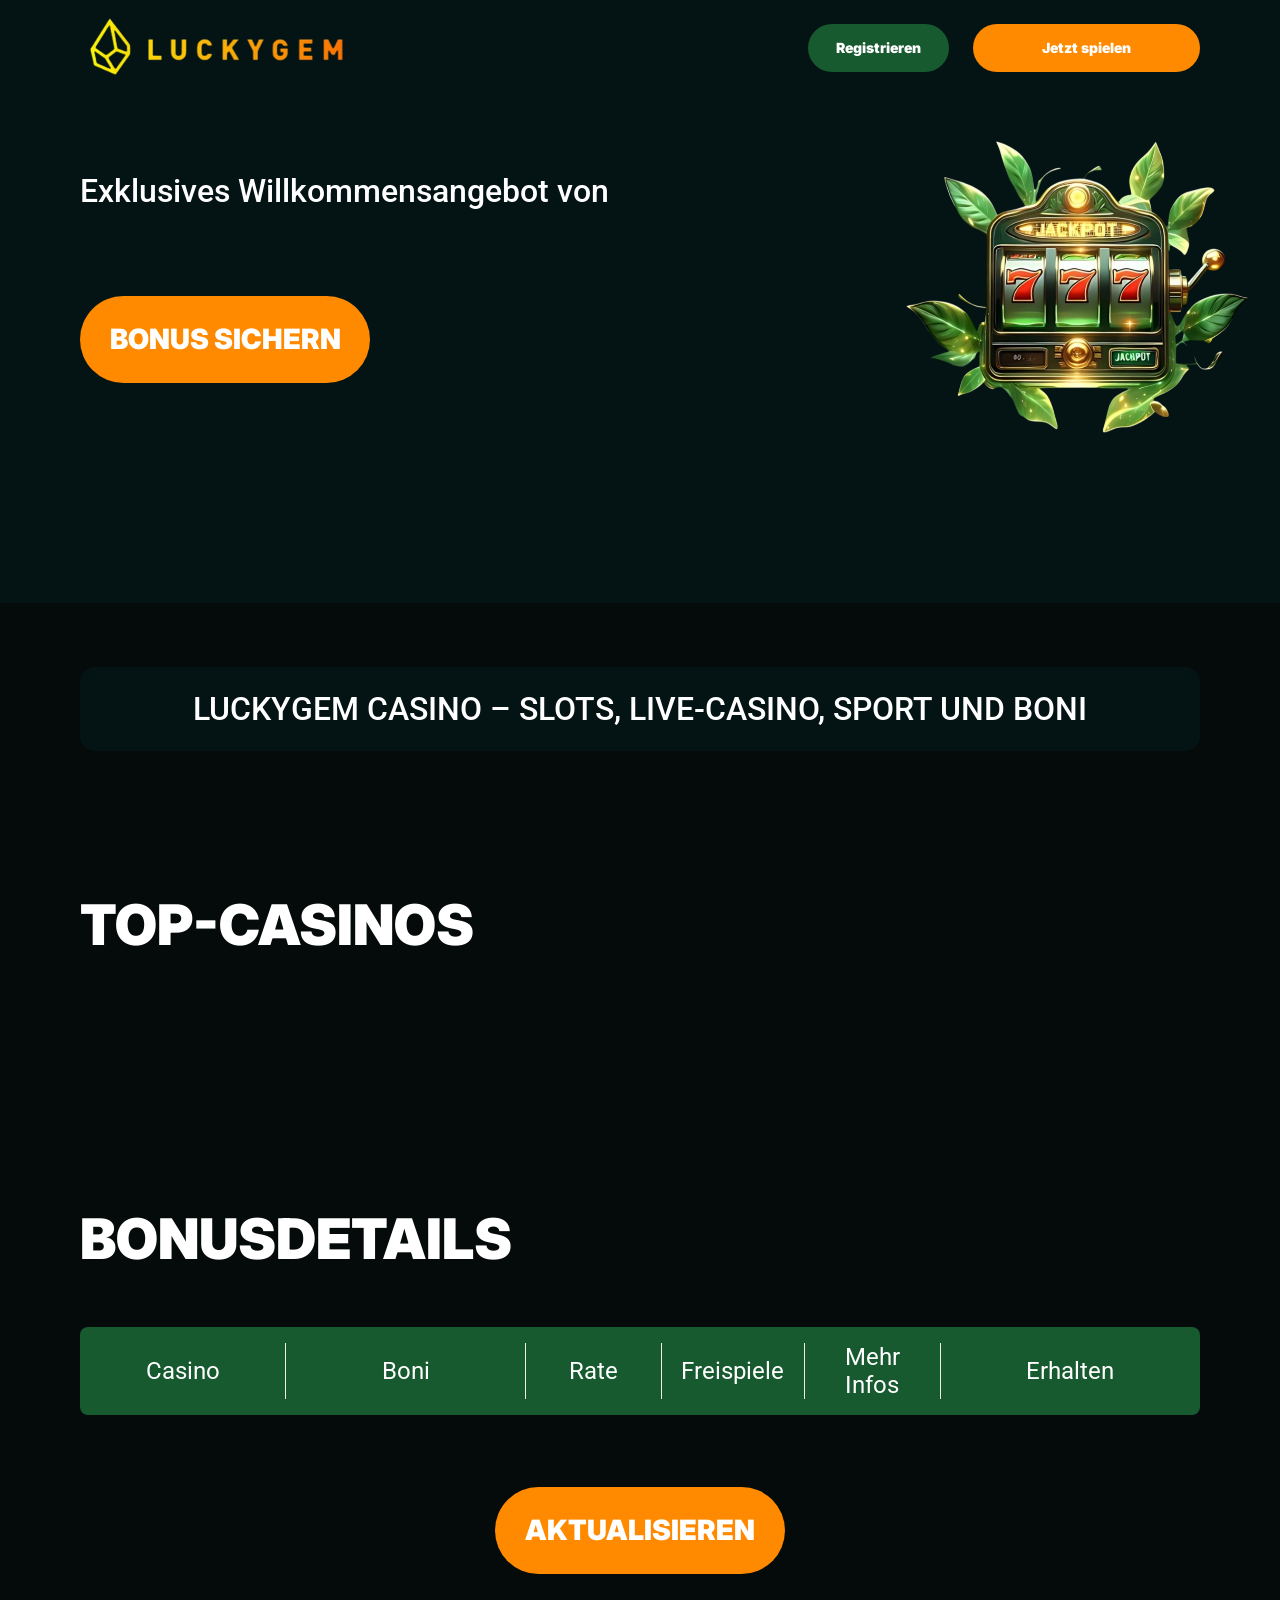
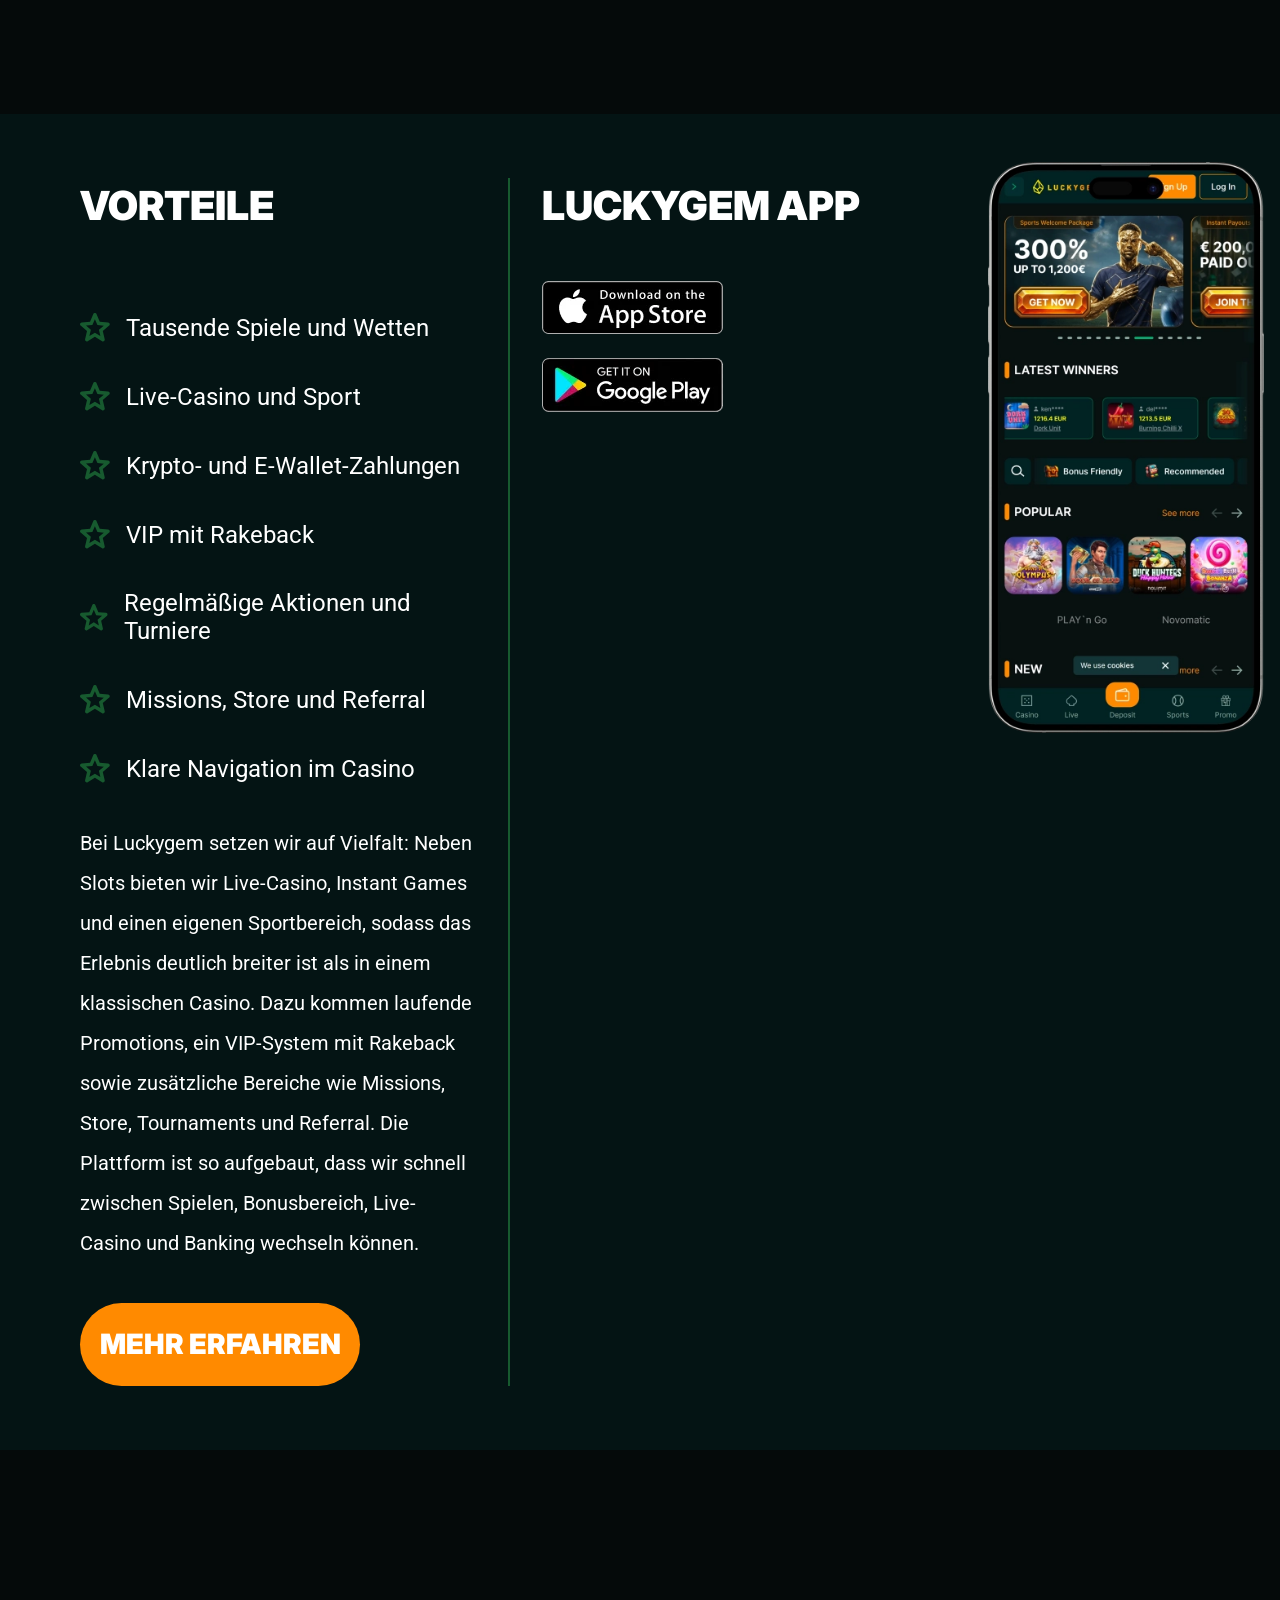
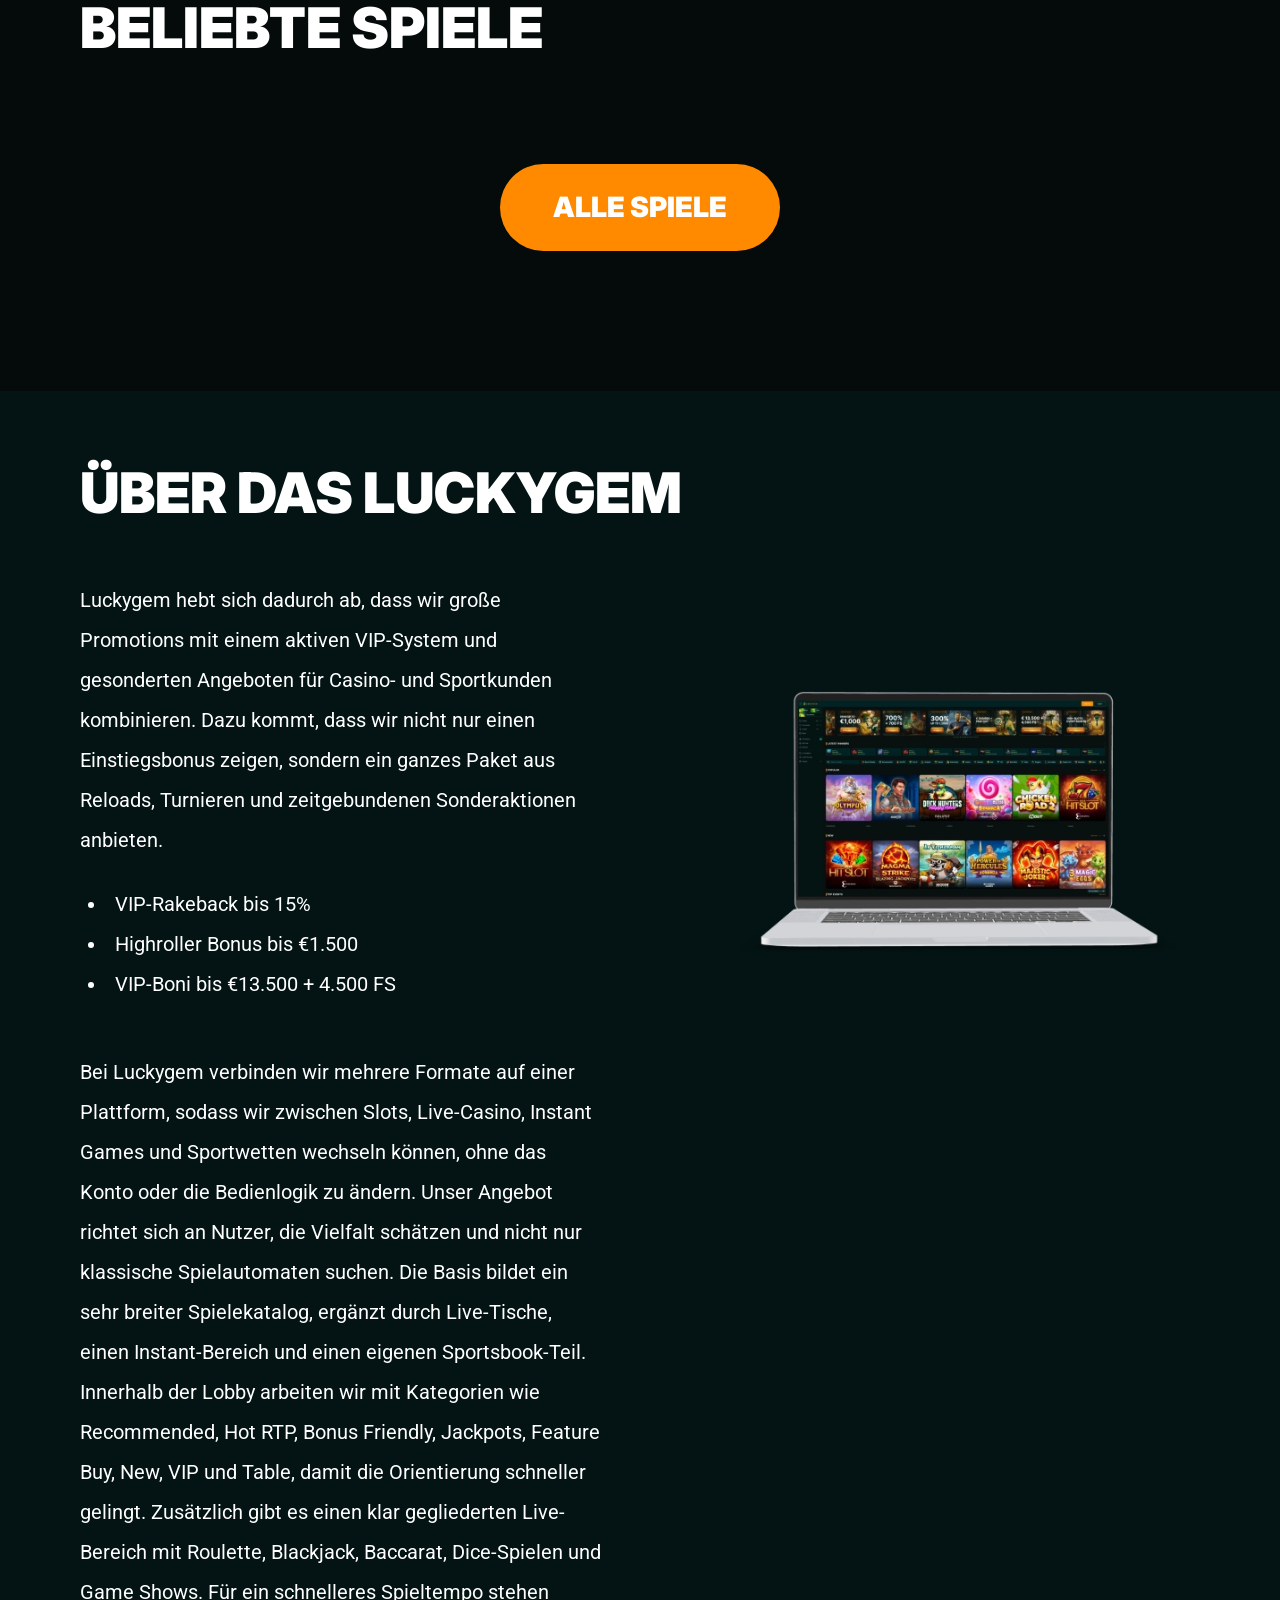
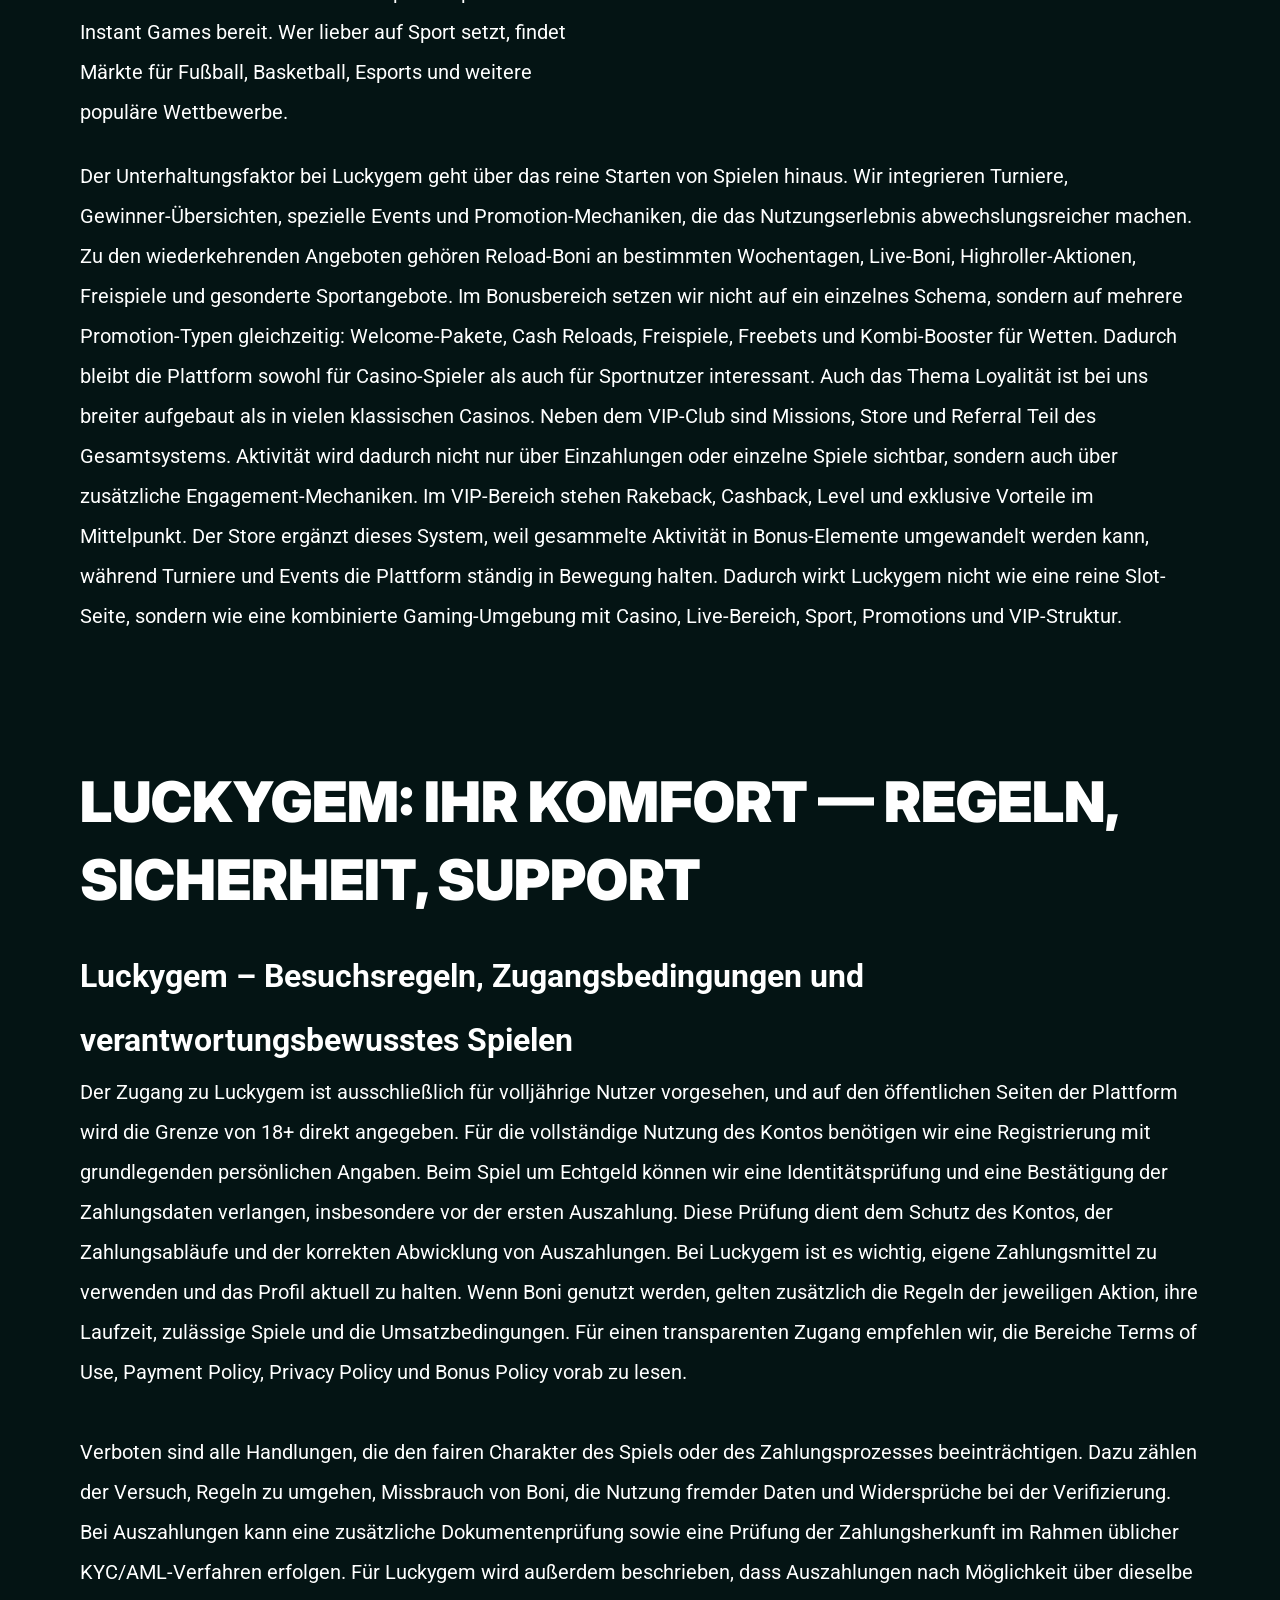
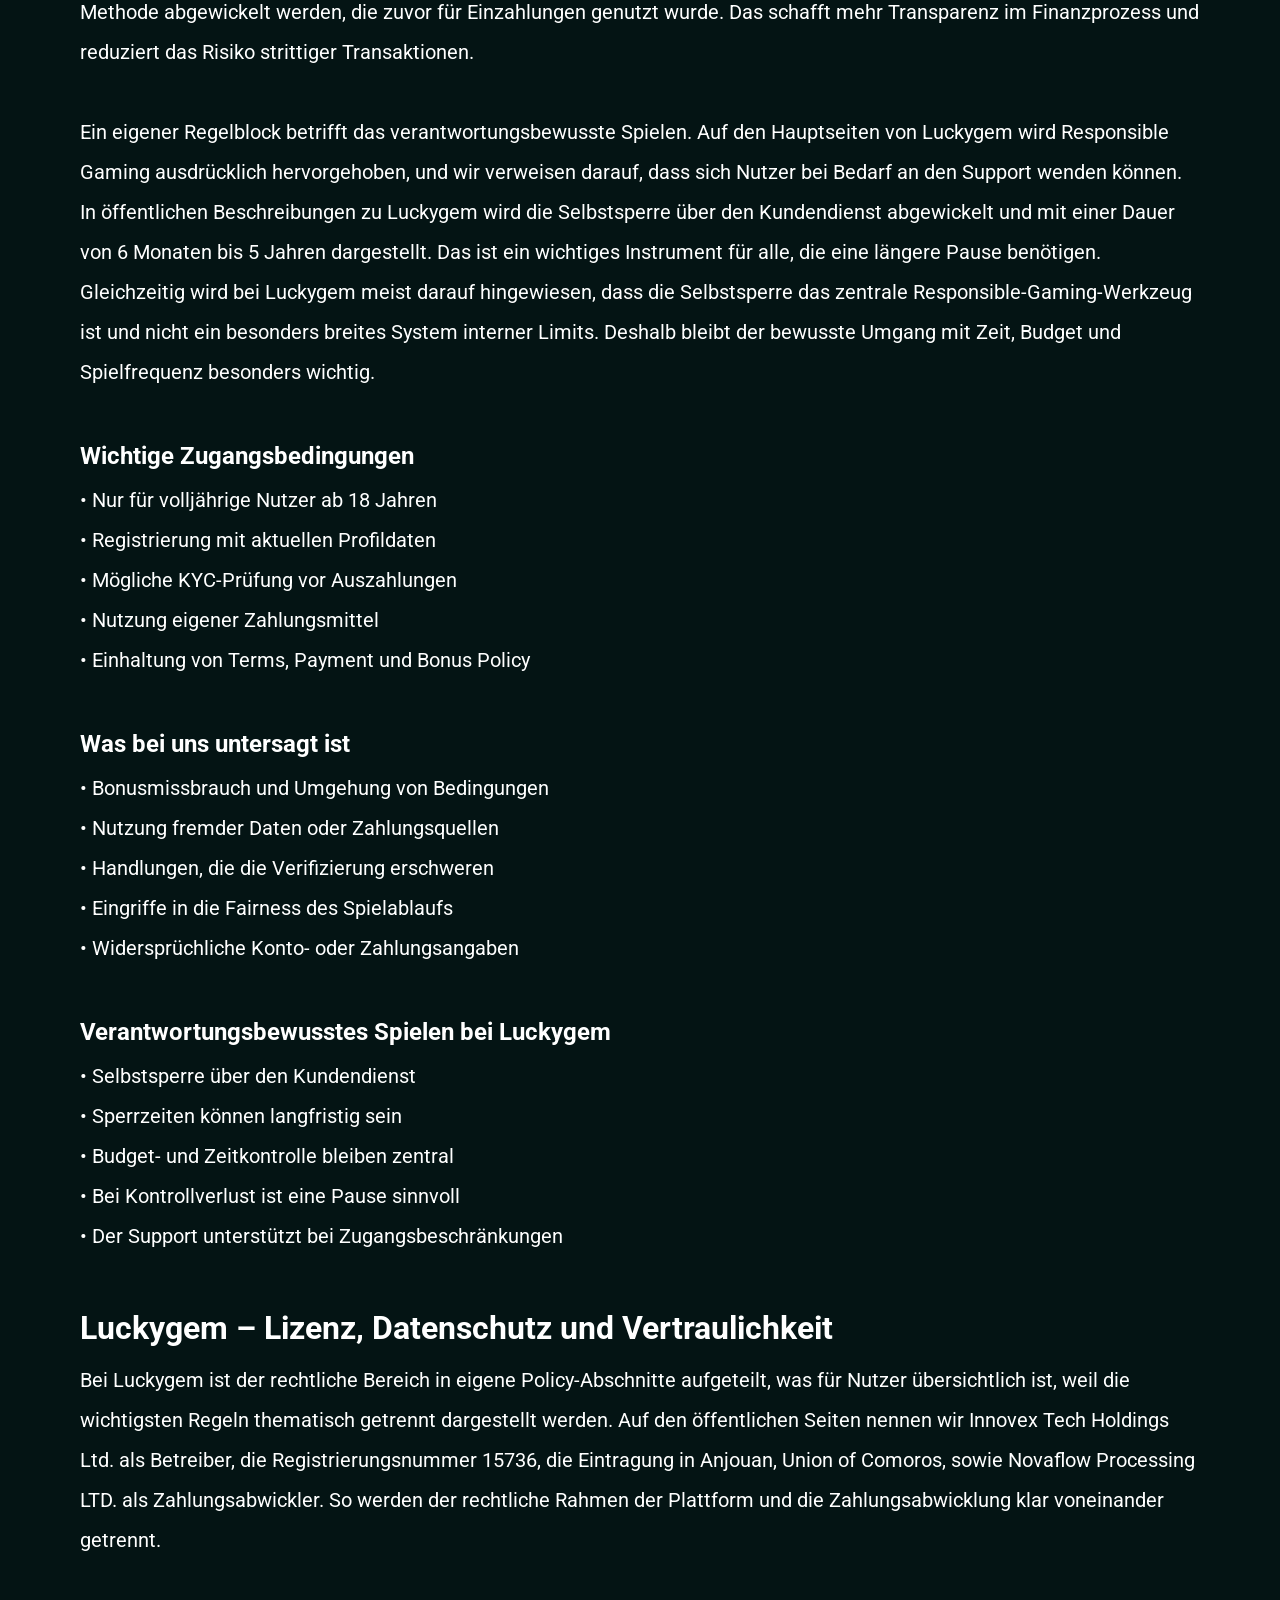
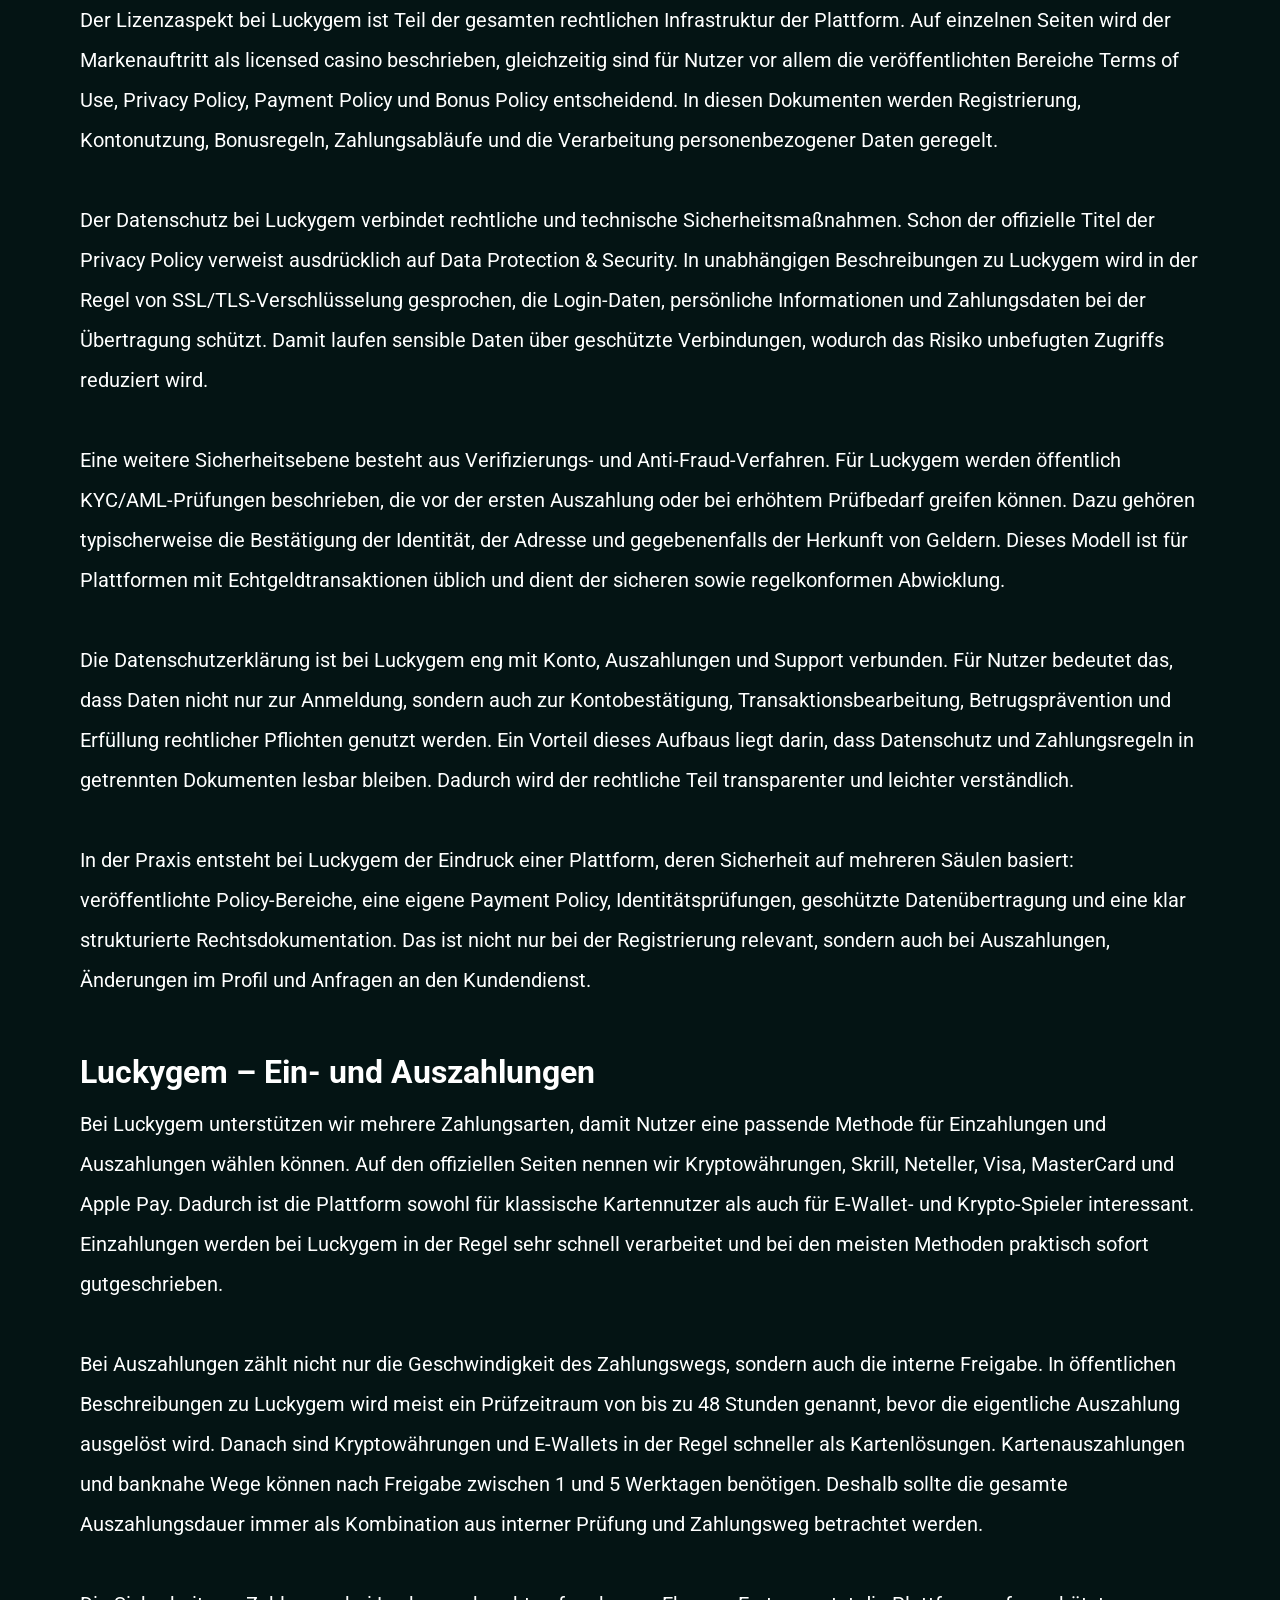
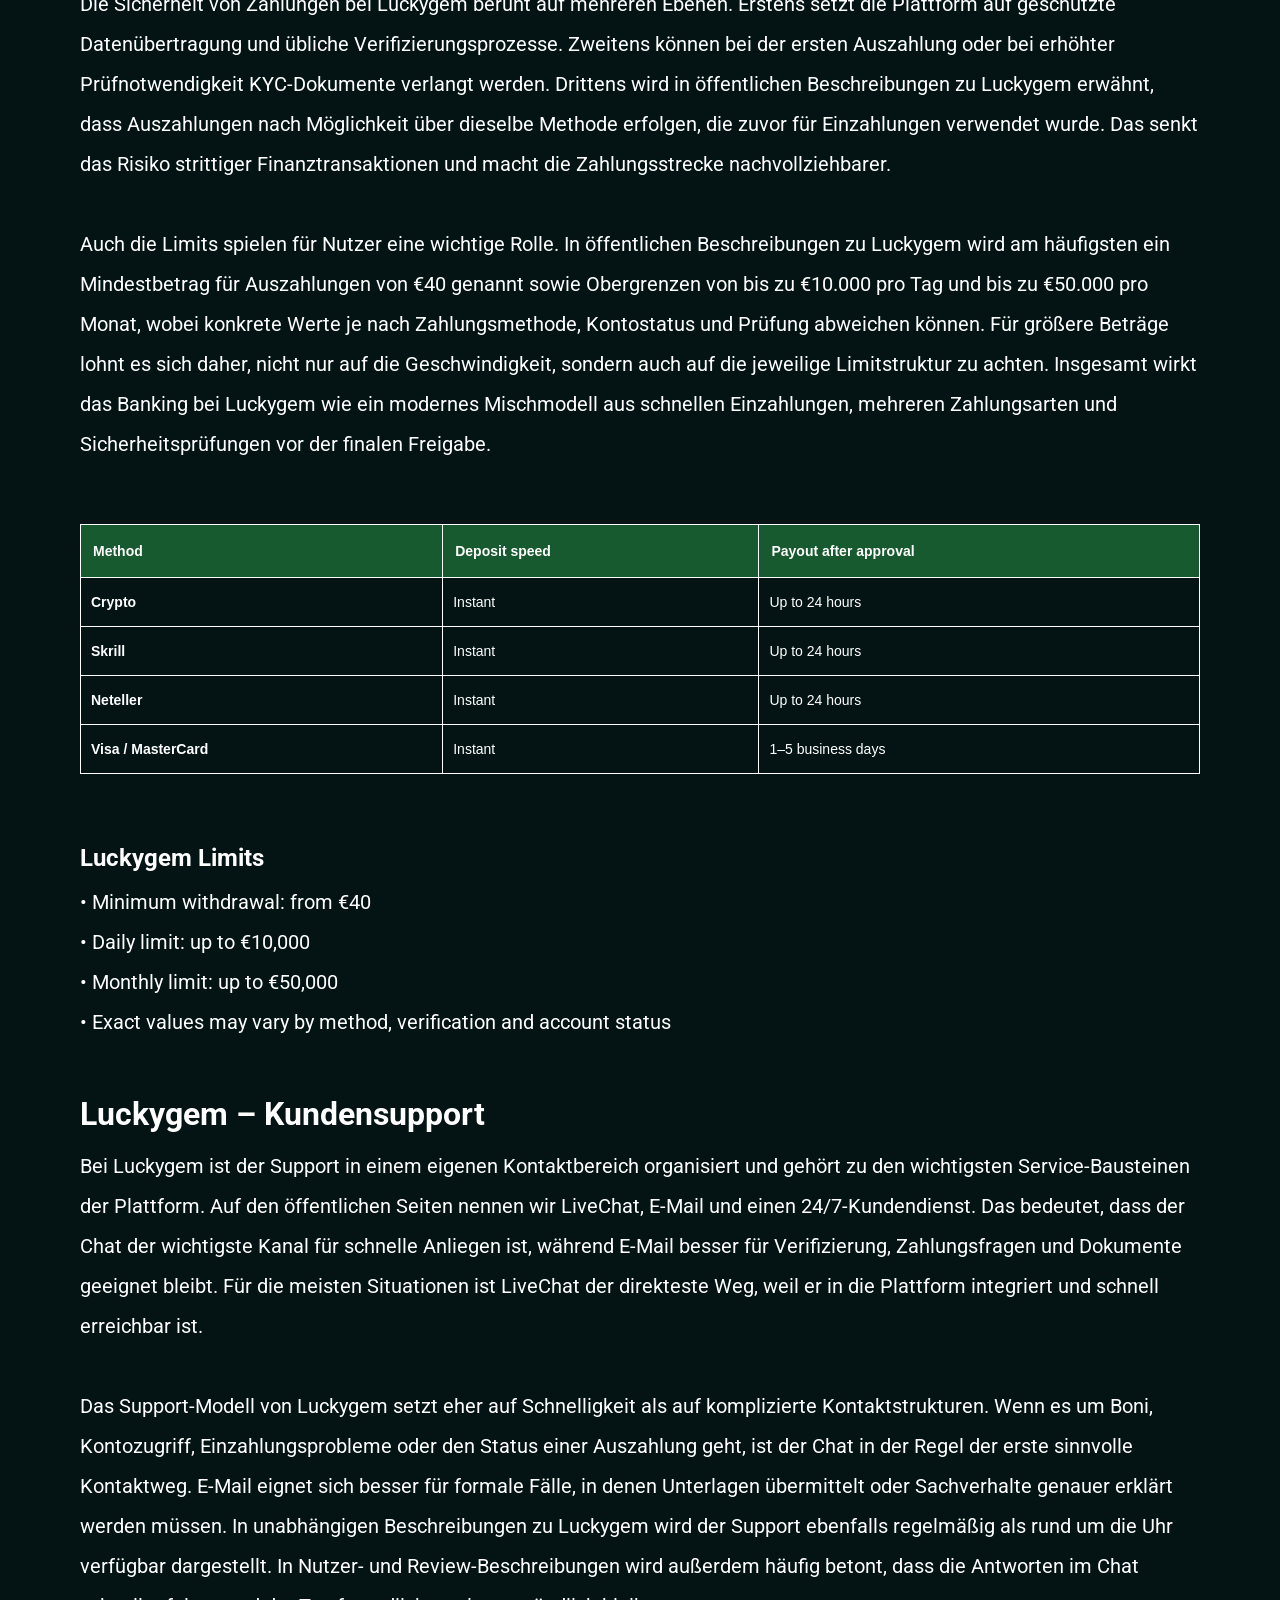
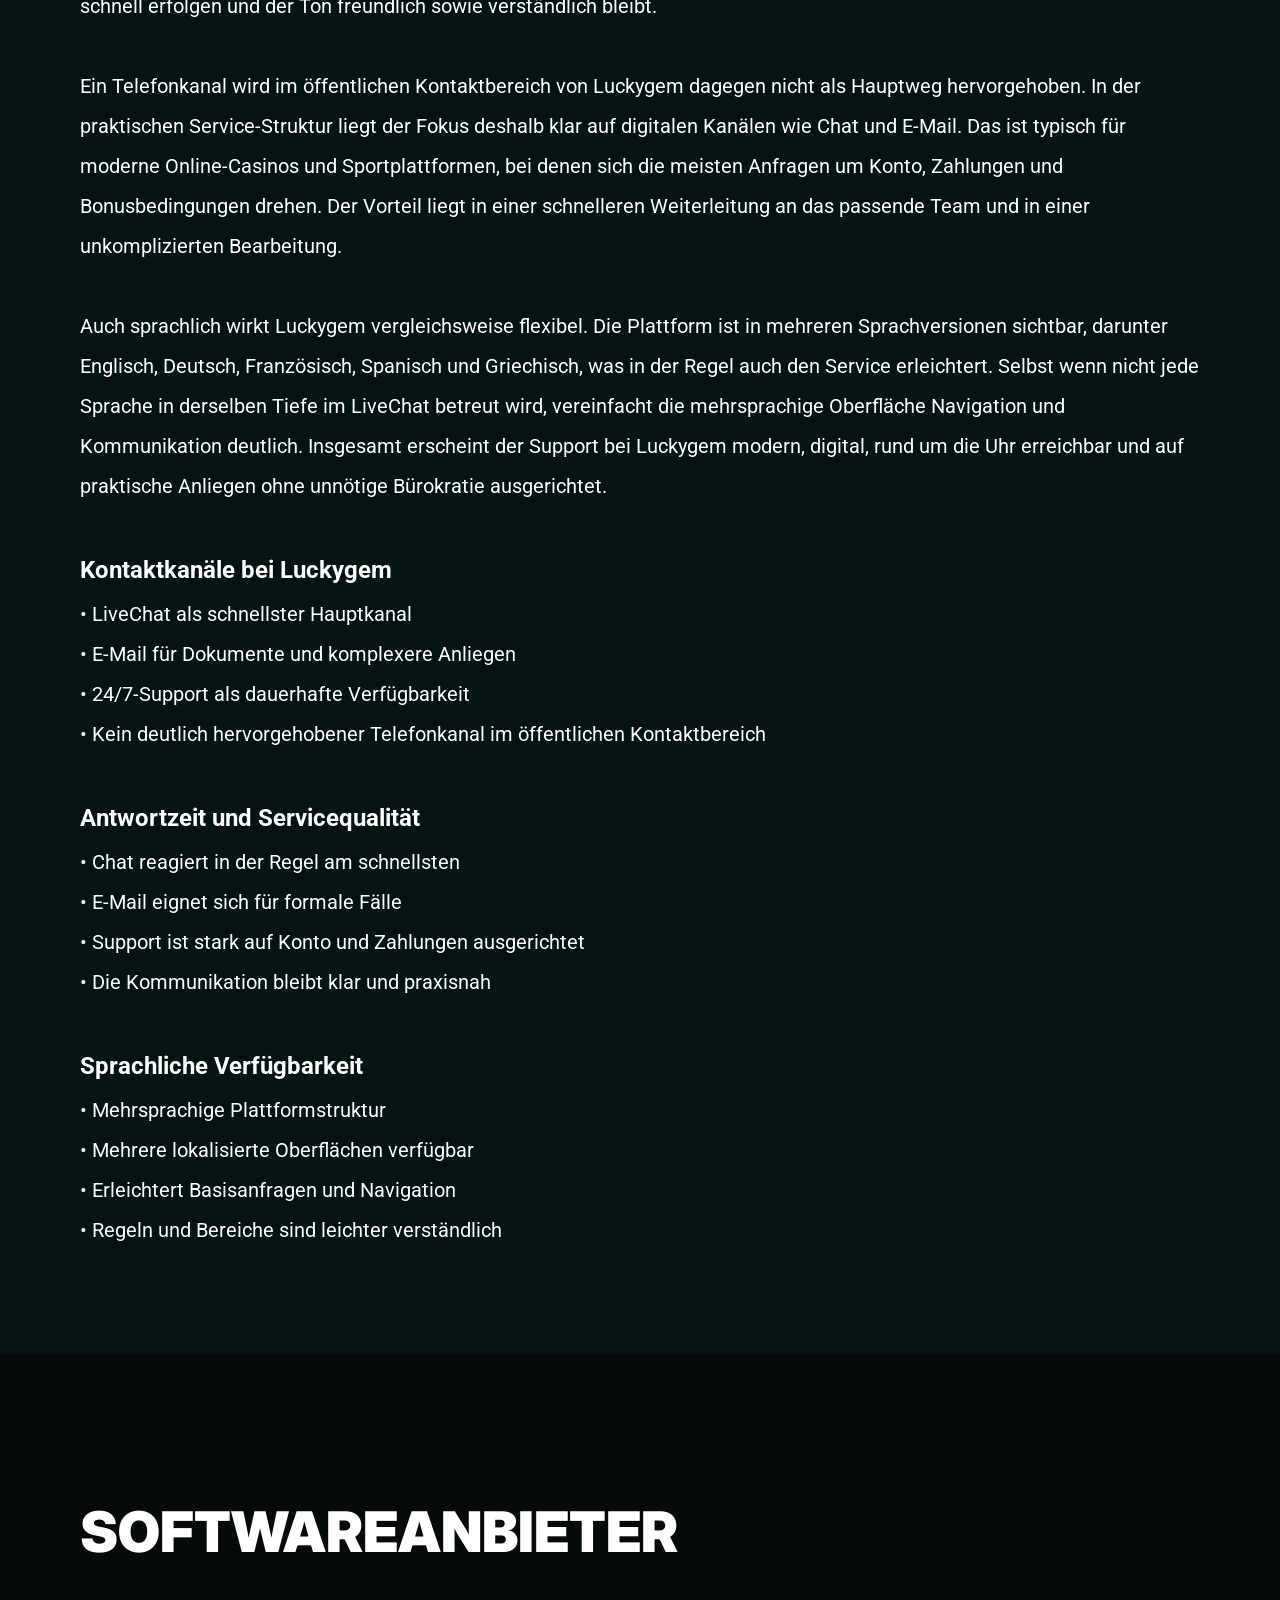
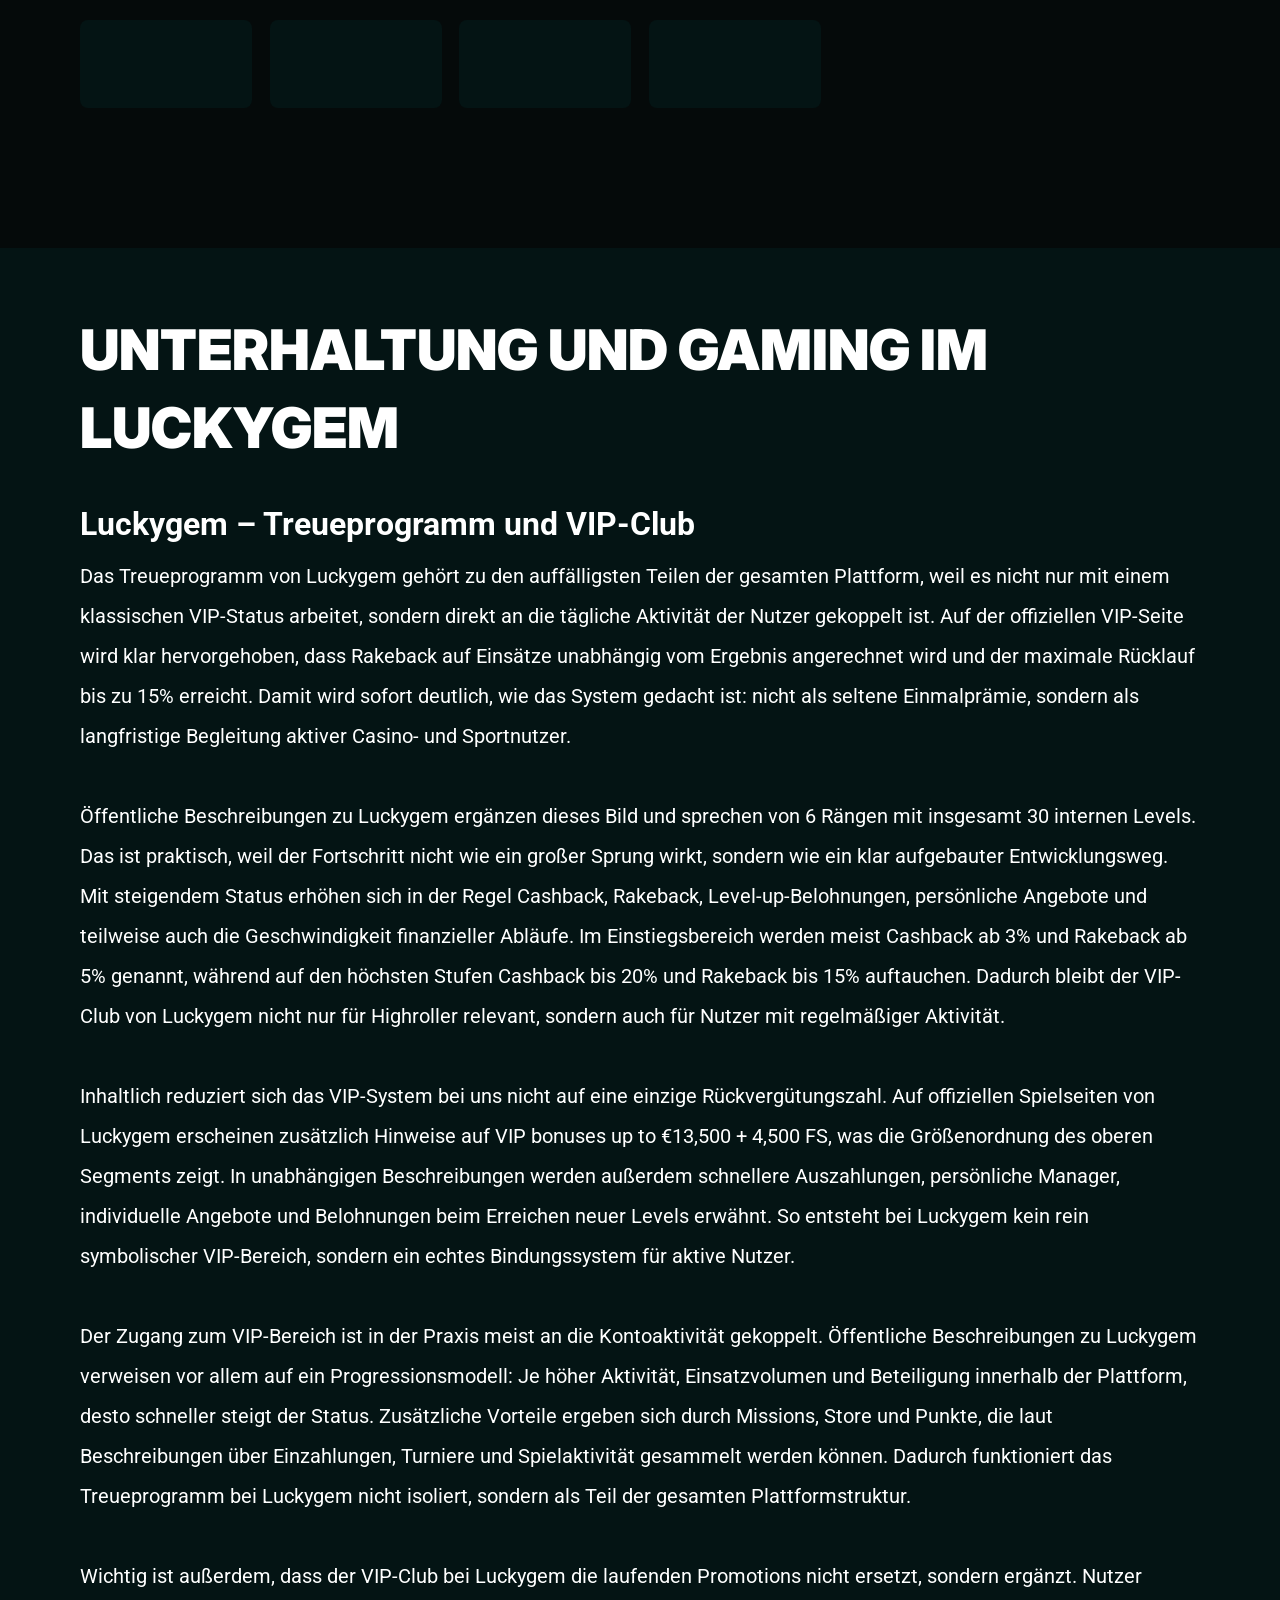
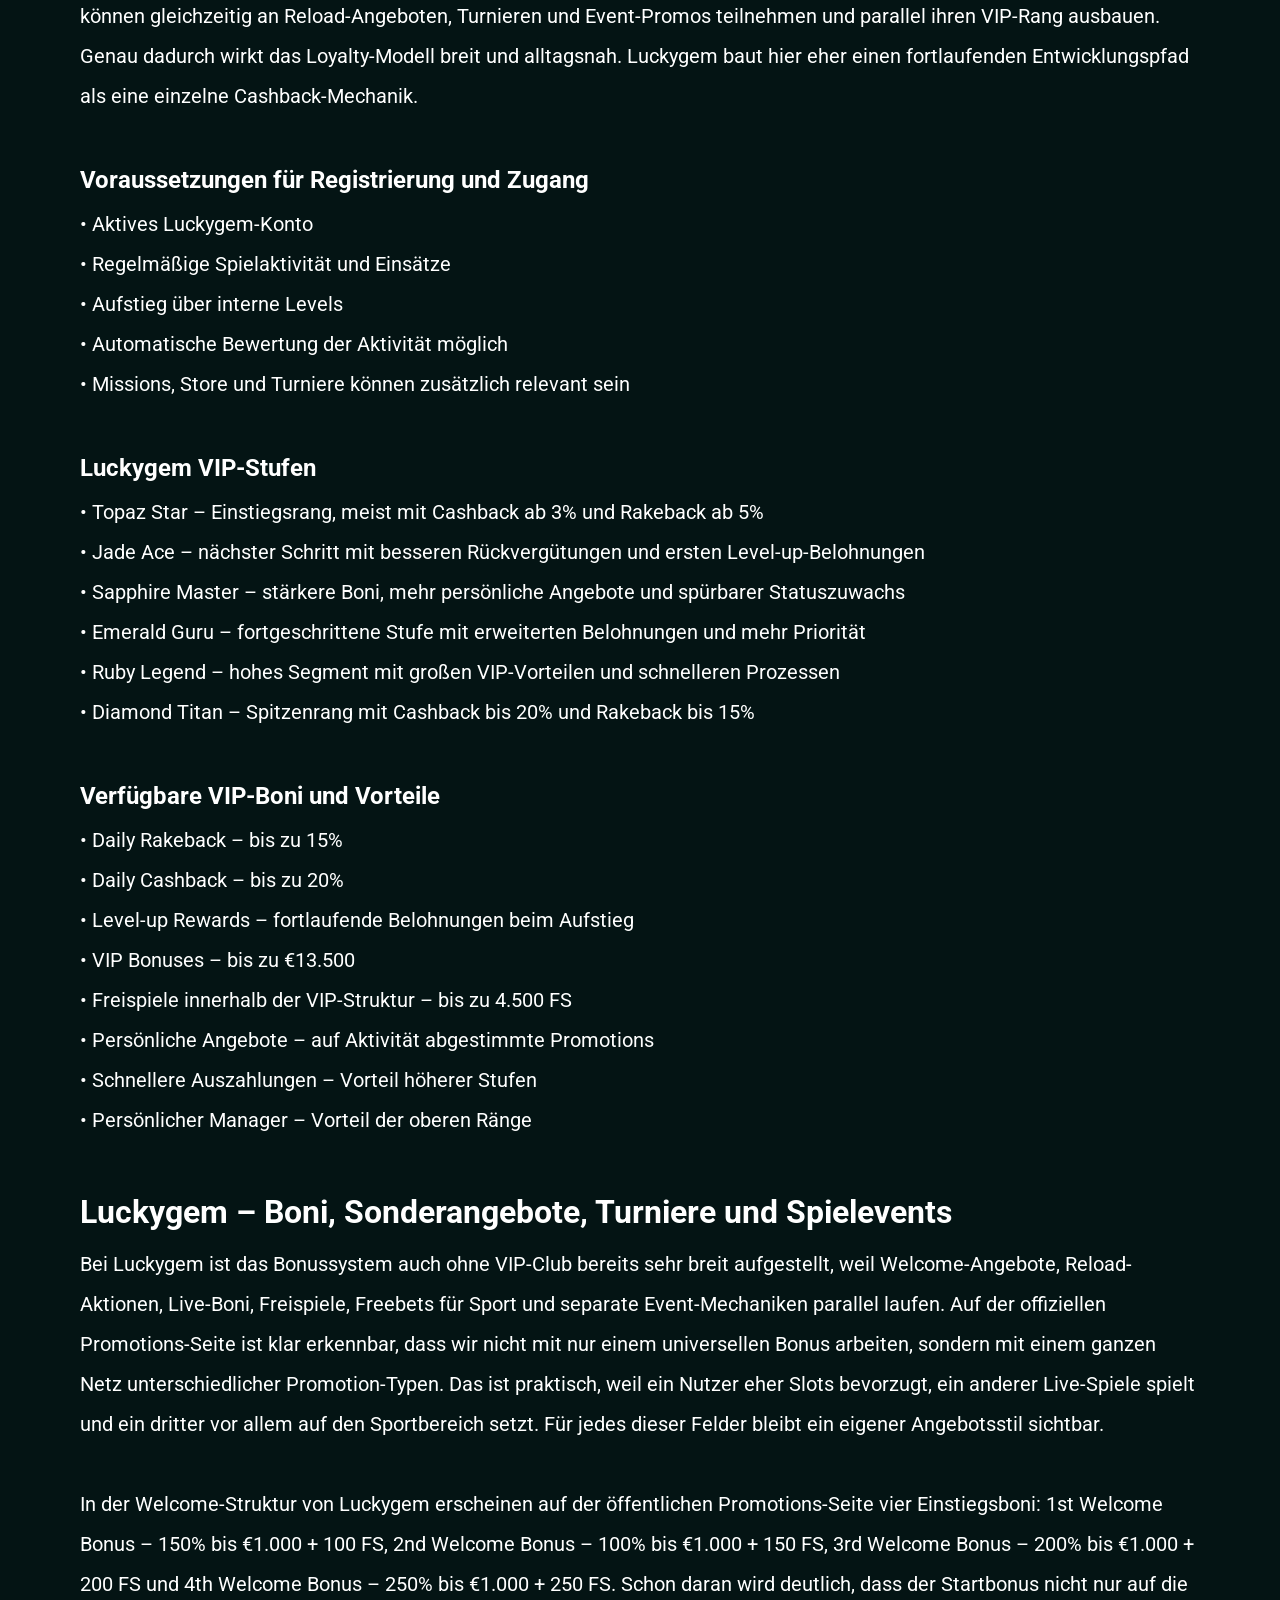
==== index.html @ 3763c551 "Site update" ====
<!DOCTYPE html>
<html lang="de-DE">

<head>
    <meta charset="utf-8">

    <script src="./index.js"></script>

    <link rel="manifest" href="./manifest.json">

    <link rel="preconnect" href="https://fonts.googleapis.com" />
    <link rel="preconnect" href="https://fonts.gstatic.com" crossorigin />

    <!-- Google Fonts -->
    <link
            href="https://fonts.googleapis.com/css2?family=Inter:wght@300;400;500;600;700&display=swap"
            rel="stylesheet"
    />
    <!-- Google Fonts -->

    <!-- Google Fonts -->
    <link
            href="https://fonts.googleapis.com/css2?family=Roboto:wght@300;400;500;600;700&display=swap"
            rel="stylesheet"
    />

    <meta name="viewport" content="width=device-width, initial-scale=1, minimum-scale=1, maximum-scale=2">
    <link rel="preload" as="image" href="_assets/images/1773398277-173045.webp" fetchpriority="high">
    <link rel="stylesheet" href="./normalize.css">
    <link rel="stylesheet" href="./index.css">
    <meta name="theme-color" content="">
    <title>Luckygem Casino: Spiele, Live-Casino, Wetten, Boni und Zahlungen</title>
    <meta name="description"
          content="Luckygem Casino verbindet Slots, Live-Spiele, Instant Games, Sportwetten, VIP-Club, Turniere und moderne Zahlungen. Entdecken Sie Boni, Auszahlungen, Support, Spielauswahl und wichtige Regeln.">
    <link rel="canonical" href="https://luckygem-online-de.com">
    <meta property="og:title" content="Luckygem Casino: Spiele, Live-Casino, Wetten, Boni und Zahlungen">
    <meta property="og:description"
          content="Luckygem Casino verbindet Slots, Live-Spiele, Instant Games, Sportwetten, VIP-Club, Turniere und moderne Zahlungen. Entdecken Sie Boni, Auszahlungen, Support, Spielauswahl und wichtige Regeln.">
    <meta property="og:url" content="https://luckygem-online-de.com">
    <meta property="og:site_name" content="Luckygem Casino: Spiele, Live-Casino, Wetten, Boni und Zahlungen">
    <meta property="og:locale" content="de-DE">
    <meta property="og:image" content="_assets/images/1773398312-133039-1.webp">
    <meta property="og:image:width" content="1200">
    <meta property="og:image:height" content="630">
    <meta property="og:type" content="website">
    <meta name="twitter:card" content="summary_large_image">
    <meta name="twitter:site" content="luckygem-online-de.com">
    <meta name="twitter:title" content="Luckygem Casino: Spiele, Live-Casino, Wetten, Boni und Zahlungen">
    <meta name="twitter:description"
          content="Luckygem Casino verbindet Slots, Live-Spiele, Instant Games, Sportwetten, VIP-Club, Turniere und moderne Zahlungen. Entdecken Sie Boni, Auszahlungen, Support, Spielauswahl und wichtige Regeln.">
    <meta name="twitter:image" content="_assets/images/1773398312-133039-1.webp">
    <meta name="twitter:image:width" content="1200">
    <meta name="twitter:image:height" content="630">
    <link rel="icon" href="_assets/images/1773398318-favicon-1758179571-1.ico" type="image/x-icon" sizes="16x16">
    <meta name="language" content="de-DE">

    <link rel="apple-touch-icon" href="_assets/images/1773398214-favicon-1758179571-1.ico" sizes="96x96">
    <link rel="icon" href="_assets/images/1773398214-favicon-1758179571-1.ico" type="image/webp" sizes="192x192">

    <link rel="preload" href="_assets/images/1773398352-133039-1.webp" as="image" fetchpriority="high">

    <link rel="alternate" hreflang="x-default" href="https://luckygem-online-de.com" />
    <link rel="alternate" hreflang="de" href="https://luckygem-online-de.com" />
</head>

<body>
<svg
        style="display: none"
        xmlns="http://www.w3.org/2000/svg"
        width="1em"
        height="1em"
        viewBox="0 0 256 256"
>
    <symbol id="minus-icon" viewBox="0 0 256 256">
        <path
                fill="#175A2F"
                d="M228 128a12 12 0 0 1-12 12H40a12 12 0 0 1 0-24h176a12 12 0 0 1 12 12"
        />
    </symbol>
</svg>

<svg
        style="display: none"
        xmlns="http://www.w3.org/2000/svg"
        width="1em"
        height="1em"
        viewBox="0 0 32 32"
>
    <symbol id="globe-icon" viewBox="0 0 32 32">
        <path
                fill="#FF8A00"
                d="M32.032 16c0-8.501-6.677-15.472-15.072-15.969-0.173-0.019-0.346-0.032-0.523-0.032-0.052 0-0.104 0.005-0.156 0.007-0.093-0.002-0.186-0.007-0.281-0.007-8.84 0-16.032 7.178-16.032 16.001s7.192 16.001 16.032 16.001c0.094 0 0.188-0.006 0.281-0.008 0.052 0.002 0.104 0.008 0.156 0.008 0.176 0 0.349-0.012 0.523-0.032 8.395-0.497 15.072-7.468 15.072-15.969zM29.049 21.151c-0.551-0.16-1.935-0.507-4.377-0.794 0.202-1.381 0.313-2.84 0.313-4.357 0-1.196-0.069-2.354-0.197-3.469 3.094-0.37 4.45-0.835 4.54-0.867l-0.372-1.050c0.695 1.659 1.080 3.478 1.080 5.386 0 1.818-0.352 3.555-0.987 5.151zM8.921 16c0-1.119 0.074-2.212 0.21-3.263 1.621 0.127 3.561 0.222 5.839 0.243v6.939c-2.219 0.021-4.114 0.111-5.709 0.234-0.22-1.319-0.34-2.715-0.34-4.154zM16.967 2.132c2.452 0.711 4.552 4.115 5.492 8.628-1.512 0.12-3.332 0.209-5.492 0.229v-8.857zM14.971 2.156v8.832c-2.136-0.021-3.965-0.109-5.502-0.226 0.96-4.457 3.076-7.836 5.502-8.606zM14.971 21.913l0 7.929c-2.263-0.718-4.256-3.705-5.293-7.719 1.492-0.11 3.253-0.189 5.292-0.21zM16.967 29.868l-0-7.955c2.061 0.020 3.814 0.102 5.288 0.217-1.019 4.067-3 7.076-5.288 7.738zM16.967 19.92l0-6.939c2.291-0.021 4.218-0.118 5.818-0.25 0.131 1.053 0.203 2.147 0.203 3.268 0 1.442-0.116 2.84-0.329 4.16-1.575-0.128-3.462-0.219-5.692-0.24zM28.588 9.81c-0.302 0.094-1.564 0.453-4.094 0.751-0.564-2.998-1.584-5.561-2.91-7.412 3.048 1.325 5.535 3.697 7.005 6.661zM11.213 2.831c-1.632 1.873-2.963 4.568-3.691 7.754-2.265-0.245-3.623-0.534-4.166-0.665 1.585-3.27 4.407-5.836 7.856-7.088zM2.614 11.787c0.385 0.104 1.841 0.467 4.549 0.766-0.155 1.107-0.24 2.26-0.24 3.447 0 1.509 0.136 2.96 0.383 4.334-2.325 0.251-3.755 0.552-4.396 0.706-0.607-1.566-0.944-3.264-0.944-5.041 0-1.467 0.228-2.883 0.649-4.213zM3.784 22.886c0.727-0.154 2.029-0.39 3.956-0.591 0.759 2.803 1.993 5.175 3.473 6.874-3.16-1.148-5.79-3.398-7.429-6.282v0zM21.583 28.849c1.195-1.665 2.14-3.907 2.728-6.525 1.982 0.227 3.226 0.494 3.853 0.652-1.5 2.596-3.808 4.669-6.581 5.873z">
        </path>
    </symbol>
</svg>

<svg width="32" height="31" viewBox="0 0 32 31" fill="none" xmlns="http://www.w3.org/2000/svg">
    <symbol id="star-icon" viewBox="0 0 32 31">
        <path d="M10.0431 24.5932L15.8898 21.0667L21.7365 24.6396L20.2052 17.9577L25.3559 13.5031L18.5811 12.8999L15.8898 6.58913L13.1985 12.8535L6.42371 13.4567L11.5744 17.9577L10.0431 24.5932ZM15.8898 25.4285L8.187 30.0687C7.84672 30.2853 7.49096 30.3781 7.11975 30.3471C6.74853 30.3162 6.42371 30.1925 6.1453 29.9759C5.86688 29.7594 5.65034 29.489 5.49566 29.1648C5.34099 28.8406 5.31005 28.4768 5.40286 28.0734L7.44456 19.3034L0.623417 13.4103C0.314068 13.1319 0.121034 12.8145 0.0443157 12.4581C-0.0324028 12.1017 -0.00951111 11.754 0.112991 11.415C0.235493 11.0759 0.421103 10.7975 0.669819 10.5797C0.918536 10.362 1.25882 10.2227 1.69067 10.1621L10.6927 9.37327L14.1729 1.11366C14.3276 0.742438 14.5676 0.464023 14.8931 0.278414C15.2185 0.0928044 15.5507 0 15.8898 0C16.2288 0 16.5611 0.0928044 16.8865 0.278414C17.2119 0.464023 17.452 0.742438 17.6067 1.11366L21.0869 9.37327L30.0889 10.1621C30.522 10.224 30.8623 10.3632 31.1098 10.5797C31.3572 10.7963 31.5428 11.0747 31.6666 11.415C31.7903 11.7553 31.8138 12.1036 31.7371 12.46C31.6604 12.8163 31.4667 13.1331 31.1562 13.4103L24.335 19.3034L26.3767 28.0734C26.4695 28.4756 26.4386 28.8394 26.2839 29.1648C26.1292 29.4902 25.9127 29.7606 25.6343 29.9759C25.3559 30.1912 25.0311 30.315 24.6598 30.3471C24.2886 30.3793 23.9329 30.2865 23.5926 30.0687L15.8898 25.4285Z" fill="#175A2F"/>
    </symbol>
</svg>

<svg
        xmlns="http://www.w3.org/2000/svg"
        width="1em"
        height="1em"
        viewBox="0 0 256 256"
>
    <symbol id="plus-icon" viewBox="0 0 256 256">
        <path
                fill="#175A2F"
                d="M228 128a12 12 0 0 1-12 12h-76v76a12 12 0 0 1-24 0v-76H40a12 12 0 0 1 0-24h76V40a12 12 0 0 1 24 0v76h76a12 12 0 0 1 12 12"
        />
    </symbol>
</svg>

<svg
        width="33"
        height="32"
        viewBox="0 0 33 32"
        fill="none"
        xmlns="http://www.w3.org/2000/svg"
>
    <symbol id="play-icon" viewBox="0 0 33 32">
        <path
                d="M16.8334 0.0786133C7.9606 0.0786133 0.767578 7.20678 0.767578 15.9998C0.767578 24.7929 7.9606 31.921 16.8334 31.921C25.7061 31.921 32.8992 24.7929 32.8992 15.9998C32.8992 7.20678 25.7061 0.0786133 16.8334 0.0786133ZM22.3861 16.8438L14.3532 21.8192C14.1907 21.9197 14.0059 21.9703 13.821 21.9703C13.6536 21.9703 13.4859 21.929 13.3342 21.8454C13.015 21.67 12.8169 21.3372 12.8169 20.9752V11.0244C12.8169 10.6625 13.015 10.3296 13.3342 10.1543C13.6533 9.97788 14.0436 9.98857 14.3532 10.1805L22.3861 15.1559C22.6796 15.3381 22.858 15.6568 22.858 15.9998C22.858 16.3428 22.6796 16.6616 22.3861 16.8438Z"
                fill="#FF8A00"
        />
    </symbol>
</svg>

<svg
        width="20"
        height="20"
        viewBox="0 0 20 20"
        fill="none"
        xmlns="http://www.w3.org/2000/svg"
>
    <symbol id="information-outline" viewBox="0 0 20 20">
        <path
                d="M9 7H11V5H9V7ZM10 18C5.59 18 2 14.41 2 10C2 5.59 5.59 2 10 2C14.41 2 18 5.59 18 10C18 14.41 14.41 18 10 18ZM10 0C8.68678 0 7.38642 0.258658 6.17317 0.761205C4.95991 1.26375 3.85752 2.00035 2.92893 2.92893C1.05357 4.8043 0 7.34784 0 10C0 12.6522 1.05357 15.1957 2.92893 17.0711C3.85752 17.9997 4.95991 18.7362 6.17317 19.2388C7.38642 19.7413 8.68678 20 10 20C12.6522 20 15.1957 18.9464 17.0711 17.0711C18.9464 15.1957 20 12.6522 20 10C20 8.68678 19.7413 7.38642 19.2388 6.17317C18.7362 4.95991 17.9997 3.85752 17.0711 2.92893C16.1425 2.00035 15.0401 1.26375 13.8268 0.761205C12.6136 0.258658 11.3132 0 10 0ZM9 15H11V9H9V15Z"
                fill="#ffffff"
        />
    </symbol>
</svg>

<div class="wrapper">
    <header class="header" id="top">
        <div class="headerBlock">
            <div class="headerLogoContainer"><a href="https://luckygem-online-de.com" aria-label="Main page"><img class="header__logo logo"
                                                                                                     src="_assets/images/1773398277-173045.webp" alt="Luckygem Logo" /></a></div>
            <ul class="nav__list">
                <li class="nav__item"><a class="nav__link" target="_blank" href="casino.html?id=example-offer-id"
                                         aria-label="Registrieren" id="navSignUp"> Registrieren </a></li>
                <li class="nav__item nav__itemLarge"><a class="nav__link nav__linkLarge" target="_blank"
                                                        href="casino.html?id=example-offer-id" aria-label="Jetzt spielen" id="navPlayNow"> Jetzt spielen </a>
                </li>
            </ul>
        </div>
    </header>
    <main class="main">
        <section class="heroContainer">
            <div class="hero">
                <div class="heroBlock block">
                    <div class="heroGroup">
                        <div class="heroTextGroup">
                            <p class="heroText heroTextDesktop">Exklusives Willkommensangebot von</p>
                            <p class="heroText heroTextMobile">Exklusives Willkommensangebot von</p>
                            <p class="heroText heroTextBonus" id="bonusText"></p>
                        </div><a target="_blank" class="heroLink" id="bonusLink" href="/" aria-label="Spiel starten"><span
                            class="heroButton btn btn--large">Bonus sichern</span></a>
                    </div>
                </div>
            </div>
            <div class="heroUnder">
                <h1 class="heroText heroMainTitle">Luckygem Casino – Slots, Live-Casino, Sport und Boni</h1>
            </div>
        </section>
        <div class="bonusesCircleContainer">
            <section class="topCasino">
                <div class="container">
                    <div class="topCasinoBlock block">
                        <h2 class="topCasinoTitle title"><span>Top-Casinos <span id="countryName"></span></span>
                        </h2>
                        <div class="topCasinoGroup" id="casinoCardContainer">
                            <!-- Casino cards will be dynamically inserted here --></div><button
                            class="topCasinoButton btn btn--large" id="showMoreButton"> Alle Casino </button>
                    </div>
                </div>
            </section>
            <section class="bonusDetails" id="bonuses">
                <div class="container">
                    <div class="bonusDetailsBlock block">
                        <h2 class="bonusDetailsTitle title"><span>Bonusdetails</span></h2>
                        <div class="bonusDetailsGroup">
                            <div class="bonusTable">
                                <div class="bogradientContainer">
                                    <div class="bonusTableRow bonusTableHeader">
                                        <div class="bonusTableHead">
                                            <p class="bonusHeaderText bonusHeaderCasino">Casino</p>
                                        </div>
                                        <div class="bonusTableHead">
                                            <p class="bonusHeaderText bonusDetailsWelcome">Boni</p>
                                        </div>
                                        <div class="bonusTableHead">
                                            <p class="bonusHeaderText">Rate</p>
                                        </div>
                                        <div class="bonusTableHead">
                                            <p class="bonusHeaderText bonusHeaderTextSpins">Freispiele</p>
                                        </div>
                                        <div class="bonusTableHead">
                                            <p class="bonusHeaderText">Mehr Infos</p>
                                        </div>
                                        <div class="bonusTableHead">
                                            <p class="bonusHeaderText bonusClaimBonus">Erhalten</p>
                                        </div>
                                    </div>
                                </div><!-- Bonus rows will be dynamically inserted here -->
                                <div id="bonusTableRows"></div>
                            </div>
                        </div><button class="bonusDetailsButton btn btn--large" id="refreshButton"> Aktualisieren
                    </button>
                    </div>
                </div>
            </section>
        </div>
        <div class="advantagesCircleContainer">
            <section class="advantages">
                <div class="container">
                    <div class="advantagesBlock block">
                        <div class="advantagesDescription">
                            <h2 class="advantagesTitle title">Vorteile</h2>
                            <ul class="advantagesList">
                                <li class="providersGroup"></li>
                                <li class="advantagesItem">
                                    <svg class="advantagesStar" width="30" height="29">
                                        <use href="#star-icon"></use>
                                    </svg>
                                    <p class="advantagesText">Tausende Spiele und Wetten</p>
                                </li>
                                <li class="advantagesItem">
                                    <svg class="advantagesStar" width="30" height="29">
                                        <use href="#star-icon"></use>
                                    </svg>
                                    <p class="advantagesText">Live-Casino und Sport</p>
                                </li>
                                <li class="advantagesItem">
                                    <svg class="advantagesStar" width="30" height="29">
                                        <use href="#star-icon"></use>
                                    </svg>
                                    <p class="advantagesText">Krypto- und E-Wallet-Zahlungen</p>
                                </li>
                                <li class="advantagesItem">
                                    <svg class="advantagesStar" width="30" height="29">
                                        <use href="#star-icon"></use>
                                    </svg>
                                    <p class="advantagesText">VIP mit Rakeback</p>
                                </li>
                                <li class="advantagesItem">
                                    <svg class="advantagesStar" width="30" height="29">
                                        <use href="#star-icon"></use>
                                    </svg>
                                    <p class="advantagesText">Regelmäßige Aktionen und Turniere</p>
                                </li>
                                <li class="advantagesItem">
                                    <svg class="advantagesStar" width="30" height="29">
                                        <use href="#star-icon"></use>
                                    </svg>
                                    <p class="advantagesText">Missions, Store und Referral</p>
                                </li>
                                <li class="advantagesItem">
                                    <svg class="advantagesStar" width="30" height="29">
                                        <use href="#star-icon"></use>
                                    </svg>
                                    <p class="advantagesText">Klare Navigation im Casino</p>
                                </li>
                                <li class="providersGroup">Bei Luckygem setzen wir auf Vielfalt: Neben Slots bieten wir Live-Casino, Instant Games und einen eigenen Sportbereich, sodass das Erlebnis deutlich breiter ist als in einem klassischen Casino. Dazu kommen laufende Promotions, ein VIP-System mit Rakeback sowie zusätzliche Bereiche wie Missions, Store, Tournaments und Referral. Die Plattform ist so aufgebaut, dass wir schnell zwischen Spielen, Bonusbereich, Live-Casino und Banking wechseln können.</li>
                            </ul><a class="advantagesLink" id="advantagesLink" target="_blank" href="/" aria-label="Mehr erfahren"><span
                                class="advantagesButton btn btn--large">Mehr erfahren</span></a>
                        </div>
                        <div class="advantagesMobile">
                            <h2 class="advantagesTitle title advantagesAppTitle">Luckygem App</h2><img
                                class="advantagesMobilePhone" src="_assets/images/1773398379-luk.webp" title="Luckygem Mobile"
                                alt="Luckygem App" />
                            <div class="advantagesStoreGroup"><a href="/" id="appStoreLink" aria-label="Play game"
                                                                 target="_blank"><img class="advantagesStore" width="181" height="53"
                                                                                      src="./assets/images/advantages/app-store.webp" alt="iOs App " title="Luckygem App"/></a><a
                                    href="/" id="googlePlayLink" aria-label="Play game" target="_blank"><img
                                    class="advantagesStore" width="181" height="54"
                                    src="./assets/images/advantages/google-play.webp" alt="android App Luckygem App" title="Luckygem App" /></a>
                            </div>
                        </div>
                    </div>
                </div>
            </section>
            <section class="games" id="games">
                <div class="container">
                    <div class="gamesBlock block">
                        <h2 class="gamesTitle title"><span>Beliebte Spiele</span></h2>
                        <div class="gamesGroup" id="gamesContainer"><!-- Games will be dynamically inserted here -->
                        </div><a target="_blank" class="gamesLink" id="allGamesLink" href="/" aria-label="Alle Spiele"><span
                            class="gamesButton btn btn--large">Alle Spiele</span></a>
                    </div>
                </div>
            </section>
        </div>
        <div class="historyCircleContainer">
            <section class="history">
                <div class="container">
                    <div class="historyBlock block">
                        <h2 class="historyTitle title">Über das Luckygem</h2>
                        <div class="historyGroup">
                            <div class="historyColumn">
                                <div class="historyText">
                                    <p class="historyDescription">Luckygem hebt sich dadurch ab, dass wir große Promotions mit einem aktiven VIP-System und gesonderten Angeboten für Casino- und Sportkunden kombinieren. Dazu kommt, dass wir nicht nur einen Einstiegsbonus zeigen, sondern ein ganzes Paket aus Reloads, Turnieren und zeitgebundenen Sonderaktionen anbieten.</p>
                                    <ul class="historyList">
                                        <li class="historyItem">VIP-Rakeback bis 15%</li>
                                        <li class="historyItem">Highroller Bonus bis €1.500</li>
                                        <li class="historyItem">VIP-Boni bis €13.500 + 4.500 FS</li>
                                    </ul>
                                    <p class="historyDescription">Bei Luckygem verbinden wir mehrere Formate auf einer Plattform, sodass wir zwischen Slots, Live-Casino, Instant Games und Sportwetten wechseln können, ohne das Konto oder die Bedienlogik zu ändern. Unser Angebot richtet sich an Nutzer, die Vielfalt schätzen und nicht nur klassische Spielautomaten suchen. Die Basis bildet ein sehr breiter Spielekatalog, ergänzt durch Live-Tische, einen Instant-Bereich und einen eigenen Sportsbook-Teil. Innerhalb der Lobby arbeiten wir mit Kategorien wie Recommended, Hot RTP, Bonus Friendly, Jackpots, Feature Buy, New, VIP und Table, damit die Orientierung schneller gelingt. Zusätzlich gibt es einen klar gegliederten Live-Bereich mit Roulette, Blackjack, Baccarat, Dice-Spielen und Game Shows. Für ein schnelleres Spieltempo stehen Instant Games bereit. Wer lieber auf Sport setzt, findet Märkte für Fußball, Basketball, Esports und weitere populäre Wettbewerbe.</p>
                                </div>
                            </div>
                            <div class="historyColumn"><img class="historyImage"
                                                            src="_assets/images/1773398391-mac-luk.webp" alt="History" title="Luckygem Desktop"/></div>
                        </div>
                        <p class="historyDescription">Der Unterhaltungsfaktor bei Luckygem geht über das reine Starten von Spielen hinaus. Wir integrieren Turniere, Gewinner-Übersichten, spezielle Events und Promotion-Mechaniken, die das Nutzungserlebnis abwechslungsreicher machen. Zu den wiederkehrenden Angeboten gehören Reload-Boni an bestimmten Wochentagen, Live-Boni, Highroller-Aktionen, Freispiele und gesonderte Sportangebote. Im Bonusbereich setzen wir nicht auf ein einzelnes Schema, sondern auf mehrere Promotion-Typen gleichzeitig: Welcome-Pakete, Cash Reloads, Freispiele, Freebets und Kombi-Booster für Wetten. Dadurch bleibt die Plattform sowohl für Casino-Spieler als auch für Sportnutzer interessant.

Auch das Thema Loyalität ist bei uns breiter aufgebaut als in vielen klassischen Casinos. Neben dem VIP-Club sind Missions, Store und Referral Teil des Gesamtsystems. Aktivität wird dadurch nicht nur über Einzahlungen oder einzelne Spiele sichtbar, sondern auch über zusätzliche Engagement-Mechaniken. Im VIP-Bereich stehen Rakeback, Cashback, Level und exklusive Vorteile im Mittelpunkt. Der Store ergänzt dieses System, weil gesammelte Aktivität in Bonus-Elemente umgewandelt werden kann, während Turniere und Events die Plattform ständig in Bewegung halten. Dadurch wirkt Luckygem nicht wie eine reine Slot-Seite, sondern wie eine kombinierte Gaming-Umgebung mit Casino, Live-Bereich, Sport, Promotions und VIP-Struktur.</p>
                    </div>
                </div>
            </section>
        </div>
        <div class="historyCircleContainer">
            <section class="history">
                <div class="container">
                    <div class="historyBlock block">
                        <h2 class="historyTitle title">Luckygem: Ihr Komfort — Regeln, Sicherheit, Support</h2>
                        <div class="historyDescription"><h3 style = "font-weight: bold;font-size: 32px;">
Luckygem – Besuchsregeln, Zugangsbedingungen und verantwortungsbewusstes Spielen
</h3>
<p>
Der Zugang zu Luckygem ist ausschließlich für volljährige Nutzer vorgesehen, und auf den öffentlichen Seiten der Plattform wird die Grenze von 18+ direkt angegeben. Für die vollständige Nutzung des Kontos benötigen wir eine Registrierung mit grundlegenden persönlichen Angaben. Beim Spiel um Echtgeld können wir eine Identitätsprüfung und eine Bestätigung der Zahlungsdaten verlangen, insbesondere vor der ersten Auszahlung. Diese Prüfung dient dem Schutz des Kontos, der Zahlungsabläufe und der korrekten Abwicklung von Auszahlungen. Bei Luckygem ist es wichtig, eigene Zahlungsmittel zu verwenden und das Profil aktuell zu halten. Wenn Boni genutzt werden, gelten zusätzlich die Regeln der jeweiligen Aktion, ihre Laufzeit, zulässige Spiele und die Umsatzbedingungen. Für einen transparenten Zugang empfehlen wir, die Bereiche Terms of Use, Payment Policy, Privacy Policy und Bonus Policy vorab zu lesen.
</p>
<br>
<p>
Verboten sind alle Handlungen, die den fairen Charakter des Spiels oder des Zahlungsprozesses beeinträchtigen. Dazu zählen der Versuch, Regeln zu umgehen, Missbrauch von Boni, die Nutzung fremder Daten und Widersprüche bei der Verifizierung. Bei Auszahlungen kann eine zusätzliche Dokumentenprüfung sowie eine Prüfung der Zahlungsherkunft im Rahmen üblicher KYC/AML-Verfahren erfolgen. Für Luckygem wird außerdem beschrieben, dass Auszahlungen nach Möglichkeit über dieselbe Methode abgewickelt werden, die zuvor für Einzahlungen genutzt wurde. Das schafft mehr Transparenz im Finanzprozess und reduziert das Risiko strittiger Transaktionen.
</p>
<br>
<p>
Ein eigener Regelblock betrifft das verantwortungsbewusste Spielen. Auf den Hauptseiten von Luckygem wird Responsible Gaming ausdrücklich hervorgehoben, und wir verweisen darauf, dass sich Nutzer bei Bedarf an den Support wenden können. In öffentlichen Beschreibungen zu Luckygem wird die Selbstsperre über den Kundendienst abgewickelt und mit einer Dauer von 6 Monaten bis 5 Jahren dargestellt. Das ist ein wichtiges Instrument für alle, die eine längere Pause benötigen. Gleichzeitig wird bei Luckygem meist darauf hingewiesen, dass die Selbstsperre das zentrale Responsible-Gaming-Werkzeug ist und nicht ein besonders breites System interner Limits. Deshalb bleibt der bewusste Umgang mit Zeit, Budget und Spielfrequenz besonders wichtig.
</p>
<br>

<h4 style = "font-weight: bold; font-size: 24px;">
Wichtige Zugangsbedingungen
</h4>
<ul>
            <li>• Nur für volljährige Nutzer ab 18 Jahren</li>
            <li>• Registrierung mit aktuellen Profildaten</li>
            <li>• Mögliche KYC-Prüfung vor Auszahlungen</li>
            <li>• Nutzung eigener Zahlungsmittel</li>
            <li>• Einhaltung von Terms, Payment und Bonus Policy</li>
</ul><br>

<h4 style = "font-weight: bold; font-size: 24px;">
Was bei uns untersagt ist
</h4>
<ul>
            <li>• Bonusmissbrauch und Umgehung von Bedingungen</li>
            <li>• Nutzung fremder Daten oder Zahlungsquellen</li>
            <li>• Handlungen, die die Verifizierung erschweren</li>
            <li>• Eingriffe in die Fairness des Spielablaufs</li>
            <li>• Widersprüchliche Konto- oder Zahlungsangaben</li>
</ul><br>

<h4 style = "font-weight: bold; font-size: 24px;">
Verantwortungsbewusstes Spielen bei Luckygem
</h4>
<ul>
            <li>• Selbstsperre über den Kundendienst</li>
            <li>• Sperrzeiten können langfristig sein</li>
            <li>• Budget- und Zeitkontrolle bleiben zentral</li>
            <li>• Bei Kontrollverlust ist eine Pause sinnvoll</li>
            <li>• Der Support unterstützt bei Zugangsbeschränkungen</li>
</ul><br>

<h3 style = "font-weight: bold;font-size: 32px;">
Luckygem – Lizenz, Datenschutz und Vertraulichkeit
</h3>
<p>
Bei Luckygem ist der rechtliche Bereich in eigene Policy-Abschnitte aufgeteilt, was für Nutzer übersichtlich ist, weil die wichtigsten Regeln thematisch getrennt dargestellt werden. Auf den öffentlichen Seiten nennen wir Innovex Tech Holdings Ltd. als Betreiber, die Registrierungsnummer 15736, die Eintragung in Anjouan, Union of Comoros, sowie Novaflow Processing LTD. als Zahlungsabwickler. So werden der rechtliche Rahmen der Plattform und die Zahlungsabwicklung klar voneinander getrennt.
</p>
<br>
<p>
Der Lizenzaspekt bei Luckygem ist Teil der gesamten rechtlichen Infrastruktur der Plattform. Auf einzelnen Seiten wird der Markenauftritt als licensed casino beschrieben, gleichzeitig sind für Nutzer vor allem die veröffentlichten Bereiche Terms of Use, Privacy Policy, Payment Policy und Bonus Policy entscheidend. In diesen Dokumenten werden Registrierung, Kontonutzung, Bonusregeln, Zahlungsabläufe und die Verarbeitung personenbezogener Daten geregelt.
</p>
<br>
<p>
Der Datenschutz bei Luckygem verbindet rechtliche und technische Sicherheitsmaßnahmen. Schon der offizielle Titel der Privacy Policy verweist ausdrücklich auf Data Protection &amp; Security. In unabhängigen Beschreibungen zu Luckygem wird in der Regel von SSL/TLS-Verschlüsselung gesprochen, die Login-Daten, persönliche Informationen und Zahlungsdaten bei der Übertragung schützt. Damit laufen sensible Daten über geschützte Verbindungen, wodurch das Risiko unbefugten Zugriffs reduziert wird.
</p>
<br>
<p>
Eine weitere Sicherheitsebene besteht aus Verifizierungs- und Anti-Fraud-Verfahren. Für Luckygem werden öffentlich KYC/AML-Prüfungen beschrieben, die vor der ersten Auszahlung oder bei erhöhtem Prüfbedarf greifen können. Dazu gehören typischerweise die Bestätigung der Identität, der Adresse und gegebenenfalls der Herkunft von Geldern. Dieses Modell ist für Plattformen mit Echtgeldtransaktionen üblich und dient der sicheren sowie regelkonformen Abwicklung.
</p>
<br>
<p>
Die Datenschutzerklärung ist bei Luckygem eng mit Konto, Auszahlungen und Support verbunden. Für Nutzer bedeutet das, dass Daten nicht nur zur Anmeldung, sondern auch zur Kontobestätigung, Transaktionsbearbeitung, Betrugsprävention und Erfüllung rechtlicher Pflichten genutzt werden. Ein Vorteil dieses Aufbaus liegt darin, dass Datenschutz und Zahlungsregeln in getrennten Dokumenten lesbar bleiben. Dadurch wird der rechtliche Teil transparenter und leichter verständlich.
</p>
<br>
<p>
In der Praxis entsteht bei Luckygem der Eindruck einer Plattform, deren Sicherheit auf mehreren Säulen basiert: veröffentlichte Policy-Bereiche, eine eigene Payment Policy, Identitätsprüfungen, geschützte Datenübertragung und eine klar strukturierte Rechtsdokumentation. Das ist nicht nur bei der Registrierung relevant, sondern auch bei Auszahlungen, Änderungen im Profil und Anfragen an den Kundendienst.
</p>
<br>

<h3 style = "font-weight: bold;font-size: 32px;">
Luckygem – Ein- und Auszahlungen
</h3>
<p>
Bei Luckygem unterstützen wir mehrere Zahlungsarten, damit Nutzer eine passende Methode für Einzahlungen und Auszahlungen wählen können. Auf den offiziellen Seiten nennen wir Kryptowährungen, Skrill, Neteller, Visa, MasterCard und Apple Pay. Dadurch ist die Plattform sowohl für klassische Kartennutzer als auch für E-Wallet- und Krypto-Spieler interessant. Einzahlungen werden bei Luckygem in der Regel sehr schnell verarbeitet und bei den meisten Methoden praktisch sofort gutgeschrieben.
</p>
<br>
<p>
Bei Auszahlungen zählt nicht nur die Geschwindigkeit des Zahlungswegs, sondern auch die interne Freigabe. In öffentlichen Beschreibungen zu Luckygem wird meist ein Prüfzeitraum von bis zu 48 Stunden genannt, bevor die eigentliche Auszahlung ausgelöst wird. Danach sind Kryptowährungen und E-Wallets in der Regel schneller als Kartenlösungen. Kartenauszahlungen und banknahe Wege können nach Freigabe zwischen 1 und 5 Werktagen benötigen. Deshalb sollte die gesamte Auszahlungsdauer immer als Kombination aus interner Prüfung und Zahlungsweg betrachtet werden.
</p>
<br>
<p>
Die Sicherheit von Zahlungen bei Luckygem beruht auf mehreren Ebenen. Erstens setzt die Plattform auf geschützte Datenübertragung und übliche Verifizierungsprozesse. Zweitens können bei der ersten Auszahlung oder bei erhöhter Prüfnotwendigkeit KYC-Dokumente verlangt werden. Drittens wird in öffentlichen Beschreibungen zu Luckygem erwähnt, dass Auszahlungen nach Möglichkeit über dieselbe Methode erfolgen, die zuvor für Einzahlungen verwendet wurde. Das senkt das Risiko strittiger Finanztransaktionen und macht die Zahlungsstrecke nachvollziehbarer.
</p>
<br>
<p>
Auch die Limits spielen für Nutzer eine wichtige Rolle. In öffentlichen Beschreibungen zu Luckygem wird am häufigsten ein Mindestbetrag für Auszahlungen von €40 genannt sowie Obergrenzen von bis zu €10.000 pro Tag und bis zu €50.000 pro Monat, wobei konkrete Werte je nach Zahlungsmethode, Kontostatus und Prüfung abweichen können. Für größere Beträge lohnt es sich daher, nicht nur auf die Geschwindigkeit, sondern auch auf die jeweilige Limitstruktur zu achten. Insgesamt wirkt das Banking bei Luckygem wie ein modernes Mischmodell aus schnellen Einzahlungen, mehreren Zahlungsarten und Sicherheitsprüfungen vor der finalen Freigabe.
</p>
<br>

<table style="width: 100%; border-collapse: collapse; margin: 20px auto; font-family: sans-serif; color: #ffffff;font-size:14px">
  <thead>
    <tr style="background-color:#175A2F;">
      <th style="border: 1px solid #ffffff; padding: 12px; text-align: left; color: #ffffff; font-weight: bold;">Method</th>
      <th style="border: 1px solid #ffffff; padding: 12px; text-align: left; color: #ffffff; font-weight: bold;">Deposit speed</th>
      <th style="border: 1px solid #ffffff; padding: 12px; text-align: left; color: #ffffff; font-weight: bold;">Payout after approval</th>
    </tr>
  </thead>
  <tbody>
    <tr>
      <td style="border: 1px solid #ffffff; padding: 10px;"><strong>Crypto</strong></td>
      <td style="border: 1px solid #ffffff; padding: 10px;">Instant</td>
      <td style="border: 1px solid #ffffff; padding: 10px;">Up to 24 hours</td>
    </tr>
    <tr>
      <td style="border: 1px solid #ffffff; padding: 10px;"><strong>Skrill</strong></td>
      <td style="border: 1px solid #ffffff; padding: 10px;">Instant</td>
      <td style="border: 1px solid #ffffff; padding: 10px;">Up to 24 hours</td>
    </tr>
    <tr>
      <td style="border: 1px solid #ffffff; padding: 10px;"><strong>Neteller</strong></td>
      <td style="border: 1px solid #ffffff; padding: 10px;">Instant</td>
      <td style="border: 1px solid #ffffff; padding: 10px;">Up to 24 hours</td>
    </tr>
    <tr>
      <td style="border: 1px solid #ffffff; padding: 10px;"><strong>Visa / MasterCard</strong></td>
      <td style="border: 1px solid #ffffff; padding: 10px;">Instant</td>
      <td style="border: 1px solid #ffffff; padding: 10px;">1–5 business days</td>
    </tr>
  </tbody>
</table>
<br>

<h4 style = "font-weight: bold; font-size: 24px;">
Luckygem Limits
</h4>
<ul>
            <li>• Minimum withdrawal: from €40</li>
            <li>• Daily limit: up to €10,000</li>
            <li>• Monthly limit: up to €50,000</li>
            <li>• Exact values may vary by method, verification and account status</li>
</ul><br>

<h3 style = "font-weight: bold;font-size: 32px;">
Luckygem – Kundensupport
</h3>
<p>
Bei Luckygem ist der Support in einem eigenen Kontaktbereich organisiert und gehört zu den wichtigsten Service-Bausteinen der Plattform. Auf den öffentlichen Seiten nennen wir LiveChat, E-Mail und einen 24/7-Kundendienst. Das bedeutet, dass der Chat der wichtigste Kanal für schnelle Anliegen ist, während E-Mail besser für Verifizierung, Zahlungsfragen und Dokumente geeignet bleibt. Für die meisten Situationen ist LiveChat der direkteste Weg, weil er in die Plattform integriert und schnell erreichbar ist.
</p>
<br>
<p>
Das Support-Modell von Luckygem setzt eher auf Schnelligkeit als auf komplizierte Kontaktstrukturen. Wenn es um Boni, Kontozugriff, Einzahlungsprobleme oder den Status einer Auszahlung geht, ist der Chat in der Regel der erste sinnvolle Kontaktweg. E-Mail eignet sich besser für formale Fälle, in denen Unterlagen übermittelt oder Sachverhalte genauer erklärt werden müssen. In unabhängigen Beschreibungen zu Luckygem wird der Support ebenfalls regelmäßig als rund um die Uhr verfügbar dargestellt. In Nutzer- und Review-Beschreibungen wird außerdem häufig betont, dass die Antworten im Chat schnell erfolgen und der Ton freundlich sowie verständlich bleibt.
</p>
<br>
<p>
Ein Telefonkanal wird im öffentlichen Kontaktbereich von Luckygem dagegen nicht als Hauptweg hervorgehoben. In der praktischen Service-Struktur liegt der Fokus deshalb klar auf digitalen Kanälen wie Chat und E-Mail. Das ist typisch für moderne Online-Casinos und Sportplattformen, bei denen sich die meisten Anfragen um Konto, Zahlungen und Bonusbedingungen drehen. Der Vorteil liegt in einer schnelleren Weiterleitung an das passende Team und in einer unkomplizierten Bearbeitung.
</p>
<br>
<p>
Auch sprachlich wirkt Luckygem vergleichsweise flexibel. Die Plattform ist in mehreren Sprachversionen sichtbar, darunter Englisch, Deutsch, Französisch, Spanisch und Griechisch, was in der Regel auch den Service erleichtert. Selbst wenn nicht jede Sprache in derselben Tiefe im LiveChat betreut wird, vereinfacht die mehrsprachige Oberfläche Navigation und Kommunikation deutlich. Insgesamt erscheint der Support bei Luckygem modern, digital, rund um die Uhr erreichbar und auf praktische Anliegen ohne unnötige Bürokratie ausgerichtet.
</p>
<br>

<h4 style = "font-weight: bold; font-size: 24px;">
Kontaktkanäle bei Luckygem
</h4>
<ul>
            <li>• LiveChat als schnellster Hauptkanal</li>
            <li>• E-Mail für Dokumente und komplexere Anliegen</li>
            <li>• 24/7-Support als dauerhafte Verfügbarkeit</li>
            <li>• Kein deutlich hervorgehobener Telefonkanal im öffentlichen Kontaktbereich</li>
</ul><br>

<h4 style = "font-weight: bold; font-size: 24px;">
Antwortzeit und Servicequalität
</h4>
<ul>
            <li>• Chat reagiert in der Regel am schnellsten</li>
            <li>• E-Mail eignet sich für formale Fälle</li>
            <li>• Support ist stark auf Konto und Zahlungen ausgerichtet</li>
            <li>• Die Kommunikation bleibt klar und praxisnah</li>
</ul><br>

<h4 style = "font-weight: bold; font-size: 24px;">
Sprachliche Verfügbarkeit
</h4>
<ul>
            <li>• Mehrsprachige Plattformstruktur</li>
            <li>• Mehrere lokalisierte Oberflächen verfügbar</li>
            <li>• Erleichtert Basisanfragen und Navigation</li>
            <li>• Regeln und Bereiche sind leichter verständlich</li>
</ul><br></div>
                    </div>
                </div>
            </section>
        </div>


        <section class="">
            <div class="container">
                <div class="sprovidersBlock block">
                    <h2 class="sprovidersTitle title"> Softwareanbieter </h2>
                    <div class="sprovidersGroup" id="providersContainer">
                        <!-- Provider images will be dynamically inserted here --></div>
                </div>
            </div>
        </section>

        <div class="historyCircleContainer">
            <section class="history">
                <div class="container">
                    <div class="historyBlock block">
                        <h2 class="historyTitle title">Unterhaltung und Gaming im Luckygem</h2>
                        <div class="historyDescription"><h3 style = "font-weight: bold;font-size: 32px;">
Luckygem – Treueprogramm und VIP-Club
</h3>
<p>
Das Treueprogramm von Luckygem gehört zu den auffälligsten Teilen der gesamten Plattform, weil es nicht nur mit einem klassischen VIP-Status arbeitet, sondern direkt an die tägliche Aktivität der Nutzer gekoppelt ist. Auf der offiziellen VIP-Seite wird klar hervorgehoben, dass Rakeback auf Einsätze unabhängig vom Ergebnis angerechnet wird und der maximale Rücklauf bis zu 15% erreicht. Damit wird sofort deutlich, wie das System gedacht ist: nicht als seltene Einmalprämie, sondern als langfristige Begleitung aktiver Casino- und Sportnutzer.
</p>
<br>
<p>
Öffentliche Beschreibungen zu Luckygem ergänzen dieses Bild und sprechen von 6 Rängen mit insgesamt 30 internen Levels. Das ist praktisch, weil der Fortschritt nicht wie ein großer Sprung wirkt, sondern wie ein klar aufgebauter Entwicklungsweg. Mit steigendem Status erhöhen sich in der Regel Cashback, Rakeback, Level-up-Belohnungen, persönliche Angebote und teilweise auch die Geschwindigkeit finanzieller Abläufe. Im Einstiegsbereich werden meist Cashback ab 3% und Rakeback ab 5% genannt, während auf den höchsten Stufen Cashback bis 20% und Rakeback bis 15% auftauchen. Dadurch bleibt der VIP-Club von Luckygem nicht nur für Highroller relevant, sondern auch für Nutzer mit regelmäßiger Aktivität.
</p>
<br>
<p>
Inhaltlich reduziert sich das VIP-System bei uns nicht auf eine einzige Rückvergütungszahl. Auf offiziellen Spielseiten von Luckygem erscheinen zusätzlich Hinweise auf VIP bonuses up to €13,500 + 4,500 FS, was die Größenordnung des oberen Segments zeigt. In unabhängigen Beschreibungen werden außerdem schnellere Auszahlungen, persönliche Manager, individuelle Angebote und Belohnungen beim Erreichen neuer Levels erwähnt. So entsteht bei Luckygem kein rein symbolischer VIP-Bereich, sondern ein echtes Bindungssystem für aktive Nutzer.
</p>
<br>
<p>
Der Zugang zum VIP-Bereich ist in der Praxis meist an die Kontoaktivität gekoppelt. Öffentliche Beschreibungen zu Luckygem verweisen vor allem auf ein Progressionsmodell: Je höher Aktivität, Einsatzvolumen und Beteiligung innerhalb der Plattform, desto schneller steigt der Status. Zusätzliche Vorteile ergeben sich durch Missions, Store und Punkte, die laut Beschreibungen über Einzahlungen, Turniere und Spielaktivität gesammelt werden können. Dadurch funktioniert das Treueprogramm bei Luckygem nicht isoliert, sondern als Teil der gesamten Plattformstruktur.
</p>
<br>
<p>
Wichtig ist außerdem, dass der VIP-Club bei Luckygem die laufenden Promotions nicht ersetzt, sondern ergänzt. Nutzer können gleichzeitig an Reload-Angeboten, Turnieren und Event-Promos teilnehmen und parallel ihren VIP-Rang ausbauen. Genau dadurch wirkt das Loyalty-Modell breit und alltagsnah. Luckygem baut hier eher einen fortlaufenden Entwicklungspfad als eine einzelne Cashback-Mechanik.
</p>
<br>

<h4 style = "font-weight: bold; font-size: 24px;">
Voraussetzungen für Registrierung und Zugang
</h4>
<ul>
            <li>• Aktives Luckygem-Konto</li>
            <li>• Regelmäßige Spielaktivität und Einsätze</li>
            <li>• Aufstieg über interne Levels</li>
            <li>• Automatische Bewertung der Aktivität möglich</li>
            <li>• Missions, Store und Turniere können zusätzlich relevant sein</li>
</ul><br>

<h4 style = "font-weight: bold; font-size: 24px;">
Luckygem VIP-Stufen
</h4>
<ul>
            <li>• Topaz Star – Einstiegsrang, meist mit Cashback ab 3% und Rakeback ab 5%</li>
            <li>• Jade Ace – nächster Schritt mit besseren Rückvergütungen und ersten Level-up-Belohnungen</li>
            <li>• Sapphire Master – stärkere Boni, mehr persönliche Angebote und spürbarer Statuszuwachs</li>
            <li>• Emerald Guru – fortgeschrittene Stufe mit erweiterten Belohnungen und mehr Priorität</li>
            <li>• Ruby Legend – hohes Segment mit großen VIP-Vorteilen und schnelleren Prozessen</li>
            <li>• Diamond Titan – Spitzenrang mit Cashback bis 20% und Rakeback bis 15%</li>
</ul><br>

<h4 style = "font-weight: bold; font-size: 24px;">
Verfügbare VIP-Boni und Vorteile
</h4>
<ul>
            <li>• Daily Rakeback – bis zu 15%</li>
            <li>• Daily Cashback – bis zu 20%</li>
            <li>• Level-up Rewards – fortlaufende Belohnungen beim Aufstieg</li>
            <li>• VIP Bonuses – bis zu €13.500</li>
            <li>• Freispiele innerhalb der VIP-Struktur – bis zu 4.500 FS</li>
            <li>• Persönliche Angebote – auf Aktivität abgestimmte Promotions</li>
            <li>• Schnellere Auszahlungen – Vorteil höherer Stufen</li>
            <li>• Persönlicher Manager – Vorteil der oberen Ränge</li>
</ul><br>

<h3 style = "font-weight: bold;font-size: 32px;">
Luckygem – Boni, Sonderangebote, Turniere und Spielevents
</h3>
<p>
Bei Luckygem ist das Bonussystem auch ohne VIP-Club bereits sehr breit aufgestellt, weil Welcome-Angebote, Reload-Aktionen, Live-Boni, Freispiele, Freebets für Sport und separate Event-Mechaniken parallel laufen. Auf der offiziellen Promotions-Seite ist klar erkennbar, dass wir nicht mit nur einem universellen Bonus arbeiten, sondern mit einem ganzen Netz unterschiedlicher Promotion-Typen. Das ist praktisch, weil ein Nutzer eher Slots bevorzugt, ein anderer Live-Spiele spielt und ein dritter vor allem auf den Sportbereich setzt. Für jedes dieser Felder bleibt ein eigener Angebotsstil sichtbar.
</p>
<br>
<p>
In der Welcome-Struktur von Luckygem erscheinen auf der öffentlichen Promotions-Seite vier Einstiegsboni: 1st Welcome Bonus – 150% bis €1.000 + 100 FS, 2nd Welcome Bonus – 100% bis €1.000 + 150 FS, 3rd Welcome Bonus – 200% bis €1.000 + 200 FS und 4th Welcome Bonus – 250% bis €1.000 + 250 FS. Schon daran wird deutlich, dass der Startbonus nicht nur auf die erste Einzahlung begrenzt ist, sondern über mehrere Stufen verläuft. Für den Live-Bereich wird zusätzlich ein Live Reload von 100% bis €500 gezeigt, während Highroller einen eigenen Highroller Bonus von 150% bis €1.500 finden. Genau diese Aufteilung nach Spielstil macht das Promotions-System von Luckygem flexibler.
</p>
<br>
<p>
Auch die wöchentlichen Aktionen sind bei Luckygem klar nach Tagen gegliedert. Auf der Promotions-Seite finden wir Monday Reload mit 50 Free Spins in Le King, Limited MidWeek Reload mit 50% bis €500, 25 FS Friday Reload mit 25 High-Value FS in SixSixSix und Friday Cash Reload mit 75% bis €1.000. Dadurch wiederholt sich nicht einfach derselbe Reload, sondern unterschiedliche Mechaniken wechseln sich ab: Freispiele, Cash-Bonus und thematische Slot-Aktionen. Zusätzlich fällt der Turbo Spins Bonus mit 50 FS à €1 pro Spin auf, was ihn bereits durch den Einzelwert der Freispiele hervorhebt.
</p>
<br>
<p>
Der Sportbereich von Luckygem verfügt ebenfalls über eigene Angebote. In der offiziellen Struktur stehen 1st Deposit Freebet – 100% bis €300, 2nd Deposit Freebet – 100% bis €300, 3rd Deposit Freebet – 100% bis €600 sowie Comboboost mit bis zu 100% Profit pro Wette, MidWeek Freebet bis €100 und Weekend Freebet bis €100. Das ist wichtig, weil Luckygem nicht nur als Casino auftritt, sondern als hybride Plattform mit eigenem Sportsbook. Promotions verteilen sich also sowohl auf Casino als auch auf Wetten.
</p>
<br>
<p>
Eine zusätzliche Unterhaltungsebene entsteht durch Events und Turniere. Auf der offiziellen Promotions-Seite erscheinen Take your cash, Drops&amp;Wins, Spinoleague, Soccer Early Payouts, Love Battle, Mystery Heist, BGaming Drops Frenzy Fest mit 30.000 EUR und das Big Adventures Tournament. Solche Aktionen sorgen für saisonale Dynamik und Wettbewerb. Nutzer erhalten dadurch nicht nur einen Einzahlungsbonus, sondern auch Zugang zu Ranglisten-, Themen- oder Netzwerk-Events mit eigener Preislogik. Genau darin zeigt sich, dass Luckygem nicht nur mit statischen Boni arbeitet, sondern mit einem laufenden Event-Kalender.
</p>
<br>

<h4 style = "font-weight: bold; font-size: 24px;">
Luckygem Welcome-Boni
</h4>
<ul>
            <li>• 1. Bonus – 150% bis €1.000 + 100 FS</li>
            <li>• 2. Bonus – 100% bis €1.000 + 150 FS</li>
            <li>• 3. Bonus – 200% bis €1.000 + 200 FS</li>
            <li>• 4. Bonus – 250% bis €1.000 + 250 FS</li>
            <li>• Mehrstufiges Einstiegspaket statt nur eines einzelnen Startbonus</li>
</ul><br>

<h4 style = "font-weight: bold; font-size: 24px;">
Wöchentliche und spezielle Casino-Aktionen
</h4>
<ul>
            <li>• Supercharge Bonus – 100% bis €1.500</li>
            <li>• Highroller Bonus – 150% bis €1.500</li>
            <li>• Live Reload – 100% bis €500</li>
            <li>• Monday Reload – 50 FS in Le King</li>
            <li>• MidWeek Reload – 50% bis €500</li>
            <li>• Friday Reload – 25 FS in SixSixSix</li>
            <li>• Friday Cash Reload – 75% bis €1.000</li>
            <li>• Turbo Spins Bonus – 50 FS zu je €1</li>
</ul><br>

<h4 style = "font-weight: bold; font-size: 24px;">
Sportboni bei Luckygem
</h4>
<ul>
            <li>• 1st Deposit Freebet – 100% bis €300</li>
            <li>• 2nd Deposit Freebet – 100% bis €300</li>
            <li>• 3rd Deposit Freebet – 100% bis €600</li>
            <li>• Comboboost – bis zu 100% Profit pro Wette</li>
            <li>• MidWeek Freebet – bis zu €100</li>
            <li>• Weekend Freebet – bis zu €100</li>
</ul><br>

<h4 style = "font-weight: bold; font-size: 24px;">
Events, Turniere und saisonale Aktionen
</h4>
<ul>
            <li>• Drops&amp;Wins – netzwerkbasierter Preisformat</li>
            <li>• Spinoleague – ranglistenorientiertes Wettbewerbsevent</li>
            <li>• Soccer Early Payouts – spezielle Mechanik für Sportwetten</li>
            <li>• BGaming Drops Frenzy Fest – Event mit Hinweis auf €30.000</li>
            <li>• Big Adventures Tournament – Turnierformat</li>
            <li>• Love Battle und Mystery Heist – thematische Spielevents</li>
</ul><br>


<h3 style = "font-weight: bold;font-size: 32px;">
Luckygem – Welche Spiele und Wetten wir anbieten
</h3>
<p>
Bei Luckygem bieten wir nicht nur eine einzelne Gaming-Vertikale, sondern mehrere Formate gleichzeitig an. Nutzer können ihre Aktivität zwischen Casino, Live-Bereich, Instant Games und Sportwetten aufteilen. Die Plattform basiert auf einem großen Casino-Katalog – auf den offiziellen Seiten erscheinen mehr als 5.000 Spiele, dazu kommen über 470 Live-Spiele und mehr als 200 Instant Games. Schon das zeigt, dass Luckygem kein kleines Automatencasino ist, sondern eine breite Mehrformat-Plattform.
</p>
<br>
<p>
Slots bilden den Kern unseres Angebots. Zur besseren Orientierung strukturieren wir sie über Bereiche wie Recommended, Hot RTP, Bonus Friendly, Jackpots, Feature Buy, New und VIP. Dadurch lassen sich populäre Titel, jackpotorientierte Spiele oder bonusgeeignete Slots schneller finden. Innerhalb des Slot-Angebots treten Anbieter wie Evolution, Pragmatic Play, BGaming, Play’n GO und Ezugi auf, wodurch eine große Vielfalt an Mechaniken, Themen und Spielstilen entsteht.
</p>
<br>
<p>
Das Live-Casino von Luckygem basiert auf klassischen Tischspielen und unterhaltungsstarken Show-Formaten. Auf den offiziellen Seiten werden im Live-Bereich Roulette, Blackjack, Baccarat, Dice und Game Shows hervorgehoben. Damit eignet sich das Live-Angebot sowohl für Nutzer, die klassische europäische Tische bevorzugen, als auch für jene, die dynamischere Formate mögen. Wichtig ist außerdem, dass Live-Spiele bei uns kein Randbereich sind, sondern ein eigenständiger großer Block.
</p>
<br>
<p>
Instant Games verleihen Luckygem ein schnelleres Spieltempo. Dieses Format richtet sich an Nutzer, die kurze Runden mit unmittelbarem Ergebnis bevorzugen. Zusätzlich finden sich auf der Plattform Table Games, Jackpot-Kategorien, ein Lottery-Bereich und weitere Spielsegmente. Dadurch deckt der Katalog von Luckygem sowohl klassische als auch moderne Spielformen ab.
</p>
<br>
<p>
Der Sportbereich macht Luckygem zu einer hybriden Plattform. In der offiziellen Beschreibung der Startseite sprechen wir ausdrücklich über ein Sportsbook mit wettbewerbsfähigen Quoten für Fußball, Basketball und Esports. Damit eignet sich Luckygem nicht nur für Slots und Live-Tische, sondern auch für Nutzer, die Casino und regelmäßige Sportwetten kombinieren möchten. Gerade diese Mischung gibt der Plattform ein breites, flexibles Profil.
</p>
<br>

<h4 style = "font-weight: bold; font-size: 24px;">
Spielkategorien bei Luckygem
</h4>
<ul>
            <li>• Slots – der Hauptkatalog mit tausenden Automatenspielen</li>
            <li>• Live Casino – Roulette, Blackjack, Baccarat, Dice und Game Shows</li>
            <li>• Instant Games – kurze Runden mit schnellem Ergebnis</li>
            <li>• Table Games – klassische Tischspielformate</li>
            <li>• Jackpots – Titel mit großen Gewinnmechaniken</li>
            <li>• Lottery / Others – zusätzliche Spielformate außerhalb klassischer Slots</li>
            <li>• Sportsbook – Wetten auf populäre Sport- und Esports-Events</li>
</ul><br>

<h4 style = "font-weight: bold; font-size: 24px;">
Navigations- und Spiel-Filter
</h4>
<ul>
            <li>• Recommended – empfohlene Spiele</li>
            <li>• Hot RTP – gesonderter Filter für RTP-orientierte Titel</li>
            <li>• Bonus Friendly – für bonusgeeignete Spiele</li>
            <li>• Feature Buy – Slots mit Bonuskauffunktion</li>
            <li>• New – neue Titel im Katalog</li>
            <li>• VIP – Premium-Bereich innerhalb der Plattform</li>
</ul><br>

<h3 style = "font-weight: bold;font-size: 32px;">
Luckygem – Minimale und maximale Einsätze
</h3>
<p>
Bei Luckygem werden keine einheitlichen Einsatzlimits für alle Spiele gleichzeitig veröffentlicht, weil die Spannen vom Provider, vom Spieltyp und vom konkreten Live-Tisch abhängen. Für Nutzer bedeutet das, dass Slots, Instant Games, Live-Roulette und Sportwetten mit unterschiedlichen Einstiegswerten und Obergrenzen arbeiten können. Unten steht deshalb eine orientierende Übersicht, die als praktischer Rahmen für die wichtigsten Kategorien bei Luckygem dient. Sie hilft dabei, schneller zu erkennen, welcher Bereich eher für kleinere Einsätze und welcher für höhere Limits geeignet ist.
</p>
<br>

<table style="width: 100%; border-collapse: collapse; margin: 20px auto; font-family: sans-serif; color: #ffffff;font-size:14px">
  <thead>
    <tr style="background-color:#175A2F;">
      <th style="border: 1px solid #ffffff; padding: 12px; text-align: left; color: #ffffff; font-weight: bold;">Game Type</th>
      <th style="border: 1px solid #ffffff; padding: 12px; text-align: left; color: #ffffff; font-weight: bold;">Min Bet</th>
      <th style="border: 1px solid #ffffff; padding: 12px; text-align: left; color: #ffffff; font-weight: bold;">Max Bet</th>
    </tr>
  </thead>
  <tbody>
    <tr>
      <td style="border: 1px solid #ffffff; padding: 10px;"><strong>Slots</strong></td>
      <td style="border: 1px solid #ffffff; padding: 10px;">€0.10</td>
      <td style="border: 1px solid #ffffff; padding: 10px;">€100</td>
    </tr>
    <tr>
      <td style="border: 1px solid #ffffff; padding: 10px;"><strong>Instant Games</strong></td>
      <td style="border: 1px solid #ffffff; padding: 10px;">€0.10</td>
      <td style="border: 1px solid #ffffff; padding: 10px;">€500</td>
    </tr>
    <tr>
      <td style="border: 1px solid #ffffff; padding: 10px;"><strong>Roulette</strong></td>
      <td style="border: 1px solid #ffffff; padding: 10px;">€0.20</td>
      <td style="border: 1px solid #ffffff; padding: 10px;">€5,000</td>
    </tr>
    <tr>
      <td style="border: 1px solid #ffffff; padding: 10px;"><strong>Blackjack</strong></td>
      <td style="border: 1px solid #ffffff; padding: 10px;">€1</td>
      <td style="border: 1px solid #ffffff; padding: 10px;">€10,000</td>
    </tr>
    <tr>
      <td style="border: 1px solid #ffffff; padding: 10px;"><strong>Baccarat</strong></td>
      <td style="border: 1px solid #ffffff; padding: 10px;">€1</td>
      <td style="border: 1px solid #ffffff; padding: 10px;">€10,000</td>
    </tr>
    <tr>
      <td style="border: 1px solid #ffffff; padding: 10px;"><strong>Game Shows</strong></td>
      <td style="border: 1px solid #ffffff; padding: 10px;">€0.50</td>
      <td style="border: 1px solid #ffffff; padding: 10px;">€2,500</td>
    </tr>
    <tr>
      <td style="border: 1px solid #ffffff; padding: 10px;"><strong>Sportsbook</strong></td>
      <td style="border: 1px solid #ffffff; padding: 10px;">€0.20</td>
      <td style="border: 1px solid #ffffff; padding: 10px;">€5,000</td>
    </tr>
  </tbody>
</table>
<br>

<h3 style = "font-weight: bold;font-size: 32px;">
Luckygem – Turniere und Leaderboards: Teilnahme und Gewinne
</h3>
<p>
Bei Luckygem ist die Turniermechanik ein wichtiger Teil des gesamten Unterhaltungssystems, weil es einen eigenen Bereich für Tournaments gibt und auf der Startseite zusätzlich Latest Wins, High Roller, Best Multipliers, Monthly Winners und Daily Winners sichtbar sind. Das zeigt, dass der Wettbewerbsaspekt nicht nur beiläufig integriert ist, sondern dauerhaft zum Nutzungserlebnis gehört. Die Teilnahme beginnt in der Regel mit dem Login und dem Wechsel in die Karte des aktiven Events. Danach hängt vieles von den Regeln des jeweiligen Turniers ab: In einem Fall werden Punkte nach Einsatzvolumen vergeben, in einem anderen nach der Anzahl qualifizierender Spins oder Runden, und manchmal zählen der beste Multiplikator oder der höchste Gewinn innerhalb eines bestimmten Zeitfensters.
</p>
<br>
<p>
Wichtig ist bei Luckygem, dass nicht jedes Turnier nach derselben Logik funktioniert. Bei Slot-Turnieren stehen meist Spins, Umsatz und qualifizierende Spiele im Mittelpunkt. Bei Live- oder Event-Formaten kann die Aktivität in einem bestimmten Zeitraum oder die Platzierung in der Preiszone entscheidend sein. Den Fortschritt verfolgen Nutzer am besten über das Leaderboard und die Event-Karte, in denen Platzierung, Dynamik und Endzeit sichtbar bleiben. Nach dem Ende des Turniers wird der Preis in der Regel dem Konto gutgeschrieben oder gemäß den Bedingungen des jeweiligen Events freigeschaltet.
</p>
<br>
<p>
Wer bei Luckygem in Leaderboards gut abschneiden möchte, sollte nicht nur aktiv spielen, sondern auch die Punkte-Logik des jeweiligen Turniers verstehen. Wenn Umsatz zählt, ist konstante Aktivität entscheidend. Wenn der Fokus auf dem besten Ergebnis oder Multiplikator liegt, ist eher ein starker Peak innerhalb einer Session wichtig. Für Nutzer bedeutet das, dass die passende Teilnahme-Strategie immer vom Eventformat abhängt und nicht nur vom Budget. Genau dadurch wirkt der Turnierbereich bei Luckygem wie eine eigene Ebene mit eigenen Regeln, Ranglisten und Preisstrukturen.
</p>
<br>

<h4 style = "font-weight: bold; font-size: 24px;">
Wie Punkte typischerweise vergeben werden
</h4>
<ul>
            <li>• Nach Einsatzsumme oder Spielumsatz</li>
            <li>• Nach der Anzahl qualifizierender Spins</li>
            <li>• Nach Spielrunden innerhalb eines Zeitfensters</li>
            <li>• Nach bestem Multiplikator oder Ergebnis</li>
            <li>• Nach Aktivität im konkreten Event</li>
</ul><br>

<h4 style = "font-weight: bold; font-size: 24px;">
Was beim Aufstieg im Leaderboard hilft
</h4>
<ul>
            <li>• Das richtige Turnier für den eigenen Spielstil wählen</li>
            <li>• Zeitfenster und Endzeit beachten</li>
            <li>• Prüfen, welche Spiele qualifizieren</li>
            <li>• Die aktuelle Platzierung regelmäßig kontrollieren</li>
            <li>• Verstehen, ob Einsatz, Spins oder Ergebnis zählen</li>
</ul><br>

<h4 style = "font-weight: bold; font-size: 24px;">
Preisabholung und Rangverfolgung
</h4>
<ul>
            <li>• Event-Karte und Leaderboard beobachten</li>
            <li>• Enddatum des Turniers beachten</li>
            <li>• Bedingungen der Gewinnausschüttung prüfen</li>
            <li>• Kontostand nach Turnierende kontrollieren</li>
            <li>• Bei Unklarheiten den Support kontaktieren</li>
</ul><br></div>
                    </div>
                </div>
            </section>
        </div>

        <section class="faq">
            <div class="container">
                <div class="faqBlock block">
                    <h2 class="faqTitle title"><span>FAQ</span></h2>
                    <div class="faqGroup"><input class="faqInput" type="checkbox" id="knnen_wir_casino_und_sport_in_einem_konto_nutzen"/><label
                            class="faqLabel" for="knnen_wir_casino_und_sport_in_einem_konto_nutzen">

                        <svg class="faqIcon" width="24" height="24" aria-hidden="true">
                            <use class="plus" href="#plus-icon"></use>
                            <use class="minus" href="#minus-icon"></use>
                        </svg>

                        <span class="gradientContainer"> Können wir Casino und Sport in einem Konto nutzen? </span></label>
                        <div class="faqContent">
                            <p>Ja. Luckygem ist als kombinierte Plattform aufgebaut, auf der Casino, Live-Bereich und Sportsbook unter einem Login zusammenlaufen. Genau das gehört zu den Kernmerkmalen unseres Angebots.</p>
                        </div>
                    </div>
                    <div class="faqGroup"><input class="faqInput" type="checkbox" id="gibt_es_bei_uns_ein_referralsystem"/><label
                            class="faqLabel" for="gibt_es_bei_uns_ein_referralsystem">

                        <svg class="faqIcon" width="24" height="24" aria-hidden="true">
                            <use class="plus" href="#plus-icon"></use>
                            <use class="minus" href="#minus-icon"></use>
                        </svg>

                        <span class="gradientContainer"> Gibt es bei uns ein Referral-System? </span></label>
                        <div class="faqContent">
                            <p>Ja. In der Navigation von Luckygem ist ein eigener Referral-Bereich sichtbar. Das zeigt, dass innerhalb der Plattform ein separates Empfehlungsmodell vorhanden ist.</p>
                        </div>
                    </div>
                    <div class="faqGroup"><input class="faqInput" type="checkbox" id="wofr_stehen_missions_und_store"/><label
                            class="faqLabel" for="wofr_stehen_missions_und_store">

                        <svg class="faqIcon" width="24" height="24" aria-hidden="true">
                            <use class="plus" href="#plus-icon"></use>
                            <use class="minus" href="#minus-icon"></use>
                        </svg>

                        <span class="gradientContainer"> Wofür stehen Missions und Store? </span></label>
                        <div class="faqContent">
                            <p>Missions und Store sind Teil der erweiterten Plattformstruktur von Luckygem. Öffentliche Beschreibungen erklären, dass Punkte über Aktivität, Einzahlungen und Turniere gesammelt und anschließend im Store gegen Bonus-Elemente wie Freispiele oder Bonusgeld eingesetzt werden können.</p>
                        </div>
                    </div>
                    <div class="faqGroup"><input class="faqInput" type="checkbox" id="brauchen_wir_fr_die_meisten_aktionen_einen_bonuscode"/><label
                            class="faqLabel" for="brauchen_wir_fr_die_meisten_aktionen_einen_bonuscode">

                        <svg class="faqIcon" width="24" height="24" aria-hidden="true">
                            <use class="plus" href="#plus-icon"></use>
                            <use class="minus" href="#minus-icon"></use>
                        </svg>

                        <span class="gradientContainer"> Brauchen wir für die meisten Aktionen einen Bonuscode? </span></label>
                        <div class="faqContent">
                            <p>In der Regel nicht. Öffentliche Beschreibungen zu Luckygem heben hervor, dass viele aktuelle Promotions ohne separaten Promo-Code aktiviert werden.</p>
                        </div>
                    </div>
                    <div class="faqGroup"><input class="faqInput" type="checkbox" id="gibt_es_einen_demomodus"/><label
                            class="faqLabel" for="gibt_es_einen_demomodus">

                        <svg class="faqIcon" width="24" height="24" aria-hidden="true">
                            <use class="plus" href="#plus-icon"></use>
                            <use class="minus" href="#minus-icon"></use>
                        </svg>

                        <span class="gradientContainer"> Gibt es einen Demo-Modus? </span></label>
                        <div class="faqContent">
                            <p>In externen Beschreibungen zu Luckygem wird erwähnt, dass viele Spiele im Demo-Modus verfügbar sind, allerdings nicht zwingend jedes einzelne Spiel. Am besten prüfen wir das direkt in der jeweiligen Spielkarte.</p>
                        </div>
                    </div>
                </div>
            </div>
        </section>

    </main>
</div>

<footer class="footer">
    <div class="footerContainer">
        <div class="footerTop">
            <div class="footerLogoContainer"><a href="https://luckygem-online-de.com" aria-label="Main page"><img class="footer__logo"
                                                                                                     src="_assets/images/1773398285-173045.webp" alt="" width="140"
                                                                                                     height="48" /></a></div>
            <div class="footerPay">
                <div class="payBlock"><img class="payElementGrey"
                                           src="./assets/images/footer/payment/masterCard.svg" alt="MasterCard" /><img
                        class="payElementColor" src="./assets/images/footer/payment/masterCard--color.svg"
                        alt="MasterCard" title="MasterCard in Luckygem" /></div>
                <div class="payBlock"><img class="payElementGrey" src="./assets/images/footer/payment/visa.svg"
                                           alt="Visa" /><img class="payElementColor"
                                                             src="./assets/images/footer/payment/visa--color.svg" alt="Visa" title="Visa in Luckygem" /></div>
                <div class="payBlock"><img class="payElementGrey" src="./assets/images/footer/payment/neteller.svg"
                                           alt="Neteller" /><img class="payElementColor"
                                                                 src="./assets/images/footer/payment/neteller--color.svg" alt="Neteller" title="Neteller in Luckygem" /></div>
                <div class="payBlock"><img class="payElementGrey" src="./assets/images/footer/payment/skrill.svg"
                                           alt="Skrill" /><img class="payElementColor"
                                                               src="./assets/images/footer/payment/skrill--color.svg" alt="Skrill" title="Skrill in Luckygem" /></div>
                <div class="payBlock"><img class="payElementGrey" src="./assets/images/footer/payment/bitcoin.svg"
                                           alt="Bitcoin" /><img class="payElementColor"
                                                                src="./assets/images/footer/payment/bitcoin--color.svg" alt="Bitcoin" title="Bitcoin in Luckygem" /></div>
                <div class="payBlock"><img class="payElementGrey" src="./assets/images/footer/payment/litecoin.svg"
                                           alt="Litecoin" /><img class="payElementColor"
                                                                 src="./assets/images/footer/payment/litecoin--color.svg" alt="Litecoin" title="Litecoin in Luckygem" /></div>
                <div class="payBlock"><img class="payElementGrey" src="./assets/images/footer/payment/ethereum.svg"
                                           alt="Etherium" /><img class="payElementColor"
                                                                 src="./assets/images/footer/payment/ethereum--color.svg" alt="Etherium" title="Etherium in Luckygem" /></div>
            </div>
        </div>
        <div class="footerMiddle">
            <div class="footerOperator">
                <div class="operatorBlock"><img class="operatorElementGrey"
                                                src="./assets/images/footer/operator/gpwa.svg" alt="GPWA" /><img
                        class="operatorElementColor" src="./assets/images/footer/operator/gpwa--color.svg"
                        alt="GPWA" title="GPWA in Luckygem" /></div>
                <div class="operatorBlock"><img class="operatorElementGrey"
                                                src="./assets/images/footer/operator/gambleaware.svg" alt="Gamble Aware" /><img
                        class="operatorElementColor" src="./assets/images/footer/operator/gambleaware--color.svg"
                        alt="Gamble Aware" title="Gamble Aware in Luckygem" /></div>
                <div class="operatorBlock"><img class="operatorElementGrey"
                                                src="./assets/images/footer/operator/gamcare.svg" alt="Game care" /><img
                        class="operatorElementColor" src="./assets/images/footer/operator/gamcare--color.svg"
                        alt="Game care" title="Game care in Luckygem" /></div>
                <div class="operatorBlock"><img class="operatorElementGrey"
                                                src="./assets/images/footer/operator/gambling-therapy.svg" alt="Gambling Therapy" /><img
                        class="operatorElementColor"
                        src="./assets/images/footer/operator/gambling-therapy--color.svg" alt="Gambling Therapy" title="Gambling Therapy in Luckygem" />
                </div>
                <div class="operatorBlock"><img class="operatorElementGrey"
                                                src="./assets/images/footer/operator/gamban.svg" alt="Gamban" /><img
                        class="operatorElementColor" src="./assets/images/footer/operator/gamban--color.svg"
                        alt="Gamban" title="Gamban in Luckygem" /></div>
                <div class="operatorBlock"><img class="operatorElementGrey"
                                                src="./assets/images/footer/operator/betblocker.svg" alt="BetBlocker" /><img
                        class="operatorElementColor" src="./assets/images/footer/operator/betblocker--color.svg"
                        alt="BetBlocker" title="BetBlocker in Luckygem" /></div>
                <div class="operatorBlock"><img class="operatorElementGrey"
                                                src="./assets/images/footer/operator/itech_labs.svg" alt="ITech Labs" /><img
                        class="operatorElementColor" src="./assets/images/footer/operator/itech_labs--color.svg"
                        alt="ITech Labs" title="ITech Labs in Luckygem" /></div>
                <div class="operatorBlock"><img class="operatorElementGrey"
                                                src="./assets/images/footer/operator/ecogra.svg" alt="Ecogra" /><img
                        class="operatorElementColor" src="./assets/images/footer/operator/ecogra--color.svg"
                        alt="Ecogra" title="Ecogra in Luckygem" /></div>
            </div>
        </div>
        <div class="footerBottom">
            <div class="footerBottomGroup">
                <p class="footerBottomAge">18+</p>
                <p class="footerBottomCopyright">Copyright © <span class="js-current-year"></span> Luckygem </p>
            </div>
        </div>
    </div>
</footer>

<script>
    var playButtonName = "#play-icon";
    var informationOutlineName =
        "#information-outline";
    var topCasinoButtonText = "Bonus sichern";
    var welcomeBonusText = "Willkommensbonus";
    var bonusDetailsButtonText = "Bonus erhalten";
    var playNowText = "Jetzt spielen";
    var maximumAmountText = "Maximalbetrag";
    var wagerText = "Umsatz";
    var bonusCodeText = "Bonuscode";
    var depositText = "";
    var casinoName = "Luckygem";
</script>

</body>
</html>
---- index.css ----
.main,.wrapper{width:100%;display:flex;position:relative}.btn,.main,.wrapper{position:relative}.btn,.not-found-title,.subtitle,.title{font-family:var(--accent-font);font-weight:900}.btn,.nav__item,.subtitle,.title{font-weight:900}.operatorElementGrey,.payElementGrey{mix-blend-mode:screen}.btn,.heroTitle,.subtitle,.title{text-transform:uppercase}.casinoCard,.heroTitle,.nav__list{letter-spacing:0}.cardName,.casinoCard,.loader-body,.not-found-content{text-align:center}.bonusDetailsImage,.cardImage{filter:drop-shadow(0 .125rem .125rem rgb(0 0 0 / .75))}.btn:hover,.gameContainer:hover,.nav__item:hover{transform:scale(1.1)}.btn:hover,.faqLabel:hover,.gradientContainer:hover,.moreInfoLabel{cursor:pointer}*,::after,::before{padding:0;margin:0;border:0;box-sizing:border-box}.btn,.btn--large{border-radius:6.25rem;line-height:1.6;text-align:center;text-overflow:ellipsis;overflow:hidden}a{text-decoration:none}li,ol,ul{list-style:none}img{vertical-align:top}h1,h2,h3,h4,h5,h6{font-weight:inherit;font-size:inherit}body,html{height:100%;line-height:1;font-size:16px;color:var(--text);font-family:var(--base-font);--scroll-behavior:smooth !important;scroll-behavior:smooth!important}body.overflow{overflow:hidden}.wrapper{min-height:100%;flex-direction:column;overflow-x:hidden}.container{max-width:90rem;margin:0 auto}.main{flex:1 1 auto;flex-direction:column;background:var(--main-bg)}.block{margin:0 auto;max-width:70rem;padding:0}.block--not-found{max-width:100%;height:100dvh;margin:auto;display:flex;flex-direction:column;justify-content:center;gap:2rem;align-items:center;color:var(--text);background-color:var(--casino-cards)}.btn,.loader-body{justify-content:center;display:flex}.not-found-title{font-size:4rem;color:var(--welcome-bonus-text)}.btn,.btn a{color:var(--button-text)}.not-found-content{font-size:1.5rem;margin:.3125rem;color:var(--text)}.block--not-found button{margin-top:1.875rem}.btn{width:13.625rem;height:3.4375rem;-webkit-justify-content:center;align-items:center;-webkit-align-items:center;background:var(--yellow);font-size:1.25rem;transition:0.2s;box-shadow:inset 0 0 0 .125rem transparent,0 0 0 .125rem #fff0}.btn--large{width:17.5rem;height:5.4375rem;font-size:1.75rem;gap:6.25rem;box-shadow:inset 0 0 0 .1875rem #fff0,0 .125rem 0 0 #fff0;background:var(--yellow-button);color:var(--main-button-text)}.btn--medium{width:13rem;height:3.25rem;font-size:1.25rem;line-height:1.6}.content,.subtitle,.title{line-height:1.39;color:var(--text)}.btn--small{width:9.125rem}.title{font-size:3.5rem}.title span{color:var(--text)}.subtitle{font-size:2.5rem}.content{font-family:var(--base-font);font-size:1.25rem}.logo{width:100%;height:auto}.heroTitle,.nav__item{font-family:var(--accent-font)}.nav__select__container{cursor:pointer;scale:1!important;transform:scale(1)!important}.nav__select{background:var(--bg);color:var(--lang-select-color);text-transform:uppercase;cursor:pointer}:root{--accent-font:'Inter', sans-serif;--base-font:'Roboto', sans-serif;--welcome-bonus-font:'', sans-serif;--lang-select-color:#222829;--bg:#041414;--bg-light:#041414;--main-bg:#050a0a;--text:#ffffff;--text-black:#ffffff;--table-head:#175A2F;--text-head:#ffffff;--hero-title-text:#222829;--yellow:#175A2F;--yellow-button:#FF8A00;--welcome-bonus-bg:#041414;--button-text:#ffffff;--main-button-text:#ffffff;--border-color:#175A2F;--casino-cards:#041414;--welcome-bonus-text:#FF8A00;--bonus-border-head:#efefdc;--bonus-border:#175A2F;--pay-back:;--providers-back:#041414;--faq-label:#041414;--bg-footer:#041414;--copyright:#e7e7d5;--link-hover:#ffffff;--icon-color:;--top-games-hover-fg:#ffffff}.loader-body{width:100%;height:100vh;align-content:center;transition:0.5s;align-items:center;background-color:var(--casino-cards)}.header,.nav__item{justify-content:center;display:flex}.loader__img{width:7.5rem;height:7.5rem;transform:scale(1);animation:2s infinite pulse-black;border-radius:50%}@keyframes pulse-black{0%,100%{transform:scale(.8);box-shadow:0 0 0 1.25rem var(--yellow)}70%{transform:scale(1);box-shadow:0 0 0 .625rem #fff0}}.loader{width:6.25rem;height:6.25rem;border:.75rem solid var(--yellow-button);border-radius:50%;position:absolute;border-top-color:var(--yellow);transform:translate(-50%,-50%);top:50%;left:50%;-webkit-animation:1s linear infinite spin;-o-animation:1s linear infinite spin;animation:1s linear infinite spin}.loader-body.done{visibility:hidden;opacity:0}@keyframes spin{from{transform:translate(-50%,-50%) rotate(0)}to{transform:translate(-50%,-50%) rotate(360deg)}}.header{min-height:6rem;max-height:6rem;align-items:center;background:var(--bg);position:fixed;top:0;left:0;right:0;width:100%;z-index:3}.headerBlock{width:100%;height:100%;display:flex;gap:.625rem;align-items:center;justify-content:space-between;padding:1.5rem 10rem}.headerLogoContainer{height:100%;max-width:8.75rem;width:8.75rem;margin-left:0;display:flex}.headerLogoContainer a{margin:auto;width:100%}.header__logo{width:auto;top:calc(0% + 0rem);left:calc(0% + 0rem);max-height:calc(100% + 0%);height:calc(100% + 0%);position:relative}.nav__list{display:flex;gap:1.5rem}.nav__item{align-items:center;font-size:.875rem;line-height:1.7;transition:0.2s;border-radius:6.25rem;background:var(--yellow);box-sizing:content-box;color:var(--button-text);box-shadow:inset 0 0 0 .125rem transparent,0 .125rem 0 0 #fff0}.nav__itemLarge{background:var(--yellow-button);color:var(--main-button-text);box-shadow:inset 0 0 0 .125rem #fff0,0 .125rem 0 0 #fff0}.nav__item:hover{cursor:pointer}.nav__link{color:var(--button-text);padding:.75rem 1.75rem;display:flex;justify-content:center;align-items:center;width:100%;height:100%}.nav__linkLarge{color:var(--main-button-text);padding:.75rem 4.3125rem}@media (max-width:90rem){.headerBlock{max-width:70rem;margin:0 auto;padding:1.5rem 0}}@media (max-width:75rem){.block{padding:0 2.5rem}.headerBlock{padding:1.5rem 3rem 1.5rem 2.7rem}}@media (max-width:64rem){.headerBlock{padding:1.5rem 3rem 1.5rem 2.7rem}.headerLogoContainer{margin-left:0}}.footer{display:flex;flex-direction:column;align-items:center;justify-content:center;background:var(--bg-footer)}.footerContainer{max-width:90rem;margin:0 auto;width:100%}.footerTop{padding-top:1.625rem;padding-bottom:.5rem;width:100%;display:flex;justify-content:center;position:relative}.footerLogoContainer{position:absolute;top:.5rem;left:10rem}.footer__logo{width:8.75rem;height:auto}.footerPay{padding:0;display:flex;gap:1rem;flex-wrap:wrap;justify-content:center;max-width:100%}.payElementGrey{max-height:2rem;width:auto}.payElementColor{display:none;max-height:2rem;width:auto}.bonusDetailsInfo .bonusDetailBlockAdd,.heroTextMobile,.moreInfoInput,.operatorBlock:hover .operatorElementGrey,.payBlock:hover .payElementGrey,.topCasinoChipsLeftMobile{display:none}.faqInput:checked+.faqLabel+.faqContent,.heroTextDesktop,.operatorBlock:hover .operatorElementColor,.payBlock:hover .payElementColor{display:block}.footerMiddle,.footerOperator{display:flex;justify-content:center}.footerMiddle{padding-top:.5rem;padding-bottom:0;width:100%}.footerOperator{max-width:40.5rem;width:80%;padding:0;flex-wrap:wrap;gap:.5rem}.operatorElementColor,.operatorElementGrey{max-height:2rem;width:auto;margin-bottom:1rem}.operatorElementColor{display:none}.footerBottom{padding-top:.625rem;padding-bottom:.625rem}.footerBottomGroup{display:flex;justify-content:center;align-items:center;gap:1rem;font-weight:500}.footerBottomAge{font-size:2rem;line-height:1.1875;color:var(--copyright)}.footerBottomCopyright{font-size:1.25rem;line-height:2;color:var(--copyright)}@media (max-width:86.25rem){.footerTop{padding-top:1.5rem;padding-bottom:1rem;flex-direction:column;align-items:center;gap:1rem}.footerLogoContainer{position:static;display:block}.footer__logo{width:8.75rem;height:auto}}@media (max-width:64rem){.footerOperator{width:60%}.payElementColor,.payElementGrey{max-height:1.75rem}.operatorElementColor,.operatorElementGrey{max-height:1.5625rem}}@media (max-width:55rem){.footerOperator{width:70%}}@media (max-width:48rem){.not-found-title{font-size:4rem}.btn--large,.not-found-content{font-size:1.25rem}.btn--large{width:15rem;height:4.5rem;gap:.625rem;line-height:1.6;border-radius:6.25rem;background:var(--yellow-button)}.header{min-height:6rem;max-height:6rem}.headerBlock{padding:1.5rem 2.5rem 1.5rem 2.3rem}.headerLogoContainer{max-width:7.25rem;width:7.25rem}.header__logo{height:auto;top:calc(0% + 0rem);left:calc(0% + 0rem);max-width:calc(7.25rem + 0%);width:calc(7.25rem + 0%);position:relative}.nav__list{gap:.5rem}.nav__item{font-size:.625rem;border-radius:6.25rem}.nav__link{padding:.5rem 1.15625rem}.nav__linkLarge{padding:.5rem 1.75rem}.footer__logo{width:5.5rem;height:auto}}@media (max-width:36.25rem){.footerBottomGroup{gap:.625rem}.footerPay{gap:.4rem}.footerOperator{gap:.4rem;width:80%}.operatorElementColor,.operatorElementGrey,.payElementColor,.payElementGrey{max-height:1.375rem}.footerBottomAge{font-size:1.625rem}.footerBottomCopyright{font-size:1rem}}@media (max-width:36rem){.btn,.btn--large{border-radius:6.25rem}.subtitle,.title{font-weight:900;font-family:var(--accent-font);word-wrap:break-word}.btn--large{width:15rem;height:4.5rem;gap:.625rem;font-size:1.5rem;line-height:1.6;background:var(--yellow-button)}.btn--medium{font-size:1.125rem;line-height:1.6}.title{font-size:2rem}.subtitle{font-size:1.5rem}.footerMiddle{padding-top:0;padding-bottom:0}.footerOperator{max-width:26rem;width:100%}.footerBottomGroup,.footerPay{gap:.625rem}.payElementColor,.payElementGrey{max-height:1.375rem}.operatorElementColor,.operatorElementGrey{max-height:1.375rem;margin-bottom:.4rem}.footerBottomAge,.footerBottomCopyright{font-size:1.125rem;line-height:1.17;color:var(--copyright)}}@media (max-width:30rem){.footerBottomGroup{gap:.1875rem;font-weight:400}.payElementColor,.payElementGrey{max-height:1rem}.footerBottomAge,.footerBottomCopyright{font-size:.75rem}.footerBottomGroup,.footerPay{gap:.5rem}}.heroContainer{max-width:100%;width:100%;background:var(--welcome-bonus-bg);position:relative;z-index:0}.heroUnder{width:100%;display:flex;justify-content:center;align-items:center;padding:4rem 0;background:var(--main-bg) no-repeat center bottom/auto 100%}.heroMainTitle{max-width:70rem;width:70rem;border-radius:.9375rem;background:var(--welcome-bonus-bg);padding:1.4375rem 3.75rem;text-transform:uppercase;font-size:1.75rem;line-height:1.214;text-align:center;margin:0;color:var(--text)}.hero,.heroButton,.heroGroup{z-index:1;position:relative}.hero{max-width:90rem;width:100%;margin:0 auto;padding:8.53125rem 0 8.75rem;background:url(_assets/images/1773398326-133039-1.webp) right calc(10.5rem + 0rem) top calc(8.5rem + -4rem) / auto calc(63% + 0%) no-repeat}.heroBlock{position:relative;width:100%;max-width:70rem;margin:0 auto}.heroGroup{width:100%;margin-bottom:5.03125rem;display:flex;flex-direction:column;gap:3rem}.heroTitle{max-width:22.75rem;font-size:4rem;font-weight:900;line-height:1.5625;color:var(--hero-title-text);text-shadow:0 .25rem .25rem rgb(0 0 0 / .25);font-family:var(--welcome-bonus-font)}.heroTextGroup{max-width:70%;margin-bottom:0}.heroText{font-size:2rem;line-height:1.1875;min-height:2.375rem;font-weight:500;color:var(--text)}.heroTextBonus{max-width:50%}.heroLink{display:block;width:18.125rem}.heroButton,.gamesButton,.advantagesButton,.bonusDetailsButton,.topCasinoButton{width:18.125rem;font-size:1.75rem}@media (max-width:85rem){.hero{padding:8.53125rem 0 8.75rem;background:url(_assets/images/1773398326-133039-1.webp) right calc(1rem + 0rem) top calc(10rem + -4rem) / auto calc(55% + 0%) no-repeat}.heroTextBonus{max-width:65%}}@media (max-width:75rem){.heroMainTitle{max-width:52.0625rem}}@media (max-width:64rem){.hero{padding:8.53125rem 0 8.75rem;background:url(_assets/images/1773398326-133039-1.webp) right calc(1rem + 0rem) top calc(10rem + -4rem) / auto calc(50% + 0%) no-repeat}.heroGroup{gap:2rem}.heroTextBonus{max-width:70%}.heroTitle{max-width:22.75rem;font-size:3rem}.heroText{font-size:1.5rem;min-height:1.7rem}}@media (max-width:58.125rem){.hero{padding:8.53125rem 0 8.75rem;background:url(_assets/images/1773398326-133039-1.webp) right calc(1rem + 0rem) top calc(10rem + -4rem) / auto calc(45% + 0%) no-repeat}.heroTextBonus{max-width:64%}.heroMainTitle{max-width:34.1875rem}}@media (max-width:48rem){.heroTextBonus,.heroTextGroup{max-width:100%}.heroText,.heroTitle{font-family:var(--accent-font)}.hero{padding:24.09375rem 0 2.75rem;background:url(_assets/images/1773398326-133039-1.webp) center top calc(10rem + -4rem) / auto calc(36% + 0%) no-repeat}.heroUnder{height:4rem}.heroBlock{text-align:center}.heroGroup{margin-bottom:0;gap:1.45rem;align-items:center}.heroTextGroup{margin-top:1.55rem}.heroTextDesktop{display:none}.heroTextMobile{display:block}.heroLink{margin-left:auto;margin-right:auto;width:16.375rem;position:relative;left:0}.heroButton,.gamesButton,.advantagesButton,.bonusDetailsButton,.topCasinoButton{font-size:1.5rem;width:16.375rem;height:4.8125rem}.heroTitle{max-width:22.75rem;font-size:3.5rem;display:none}.heroText{text-transform:uppercase;font-size:1.5rem;line-height:1.5;min-height:auto;color:var(--text)}.heroMainTitle{padding:1rem .8125rem;font-size:1.25rem;max-width:38.5rem}}.bonusDetailsTitle,.sprovidersTitle,.topCasinoGroup,.topCasinoTitle{margin-bottom:3rem}@media (max-width:43.75rem){.heroMainTitle{max-width:31rem}.heroUnder{padding:5.5rem 2.5rem}}@media (max-width:36rem){.heroBlock,.heroTextGroup{margin-left:0}.hero{background:url(_assets/images/1773398352-133039-1.webp) center top calc(3.5rem + 1rem) / auto calc(50% + 0%) no-repeat}.heroBlock{padding-right:0;padding-left:0}.heroTitle{margin-left:2.5rem;margin-top:0}}@media (max-width:34.375rem){.hero{background:url(_assets/images/1773398352-133039-1.webp) center top calc(5.5rem + 1rem) / auto calc(50% + 0%) no-repeat}.heroText{font-family:var(--accent-font);text-transform:uppercase;font-size:1.2rem}.heroUnder{height:4rem}.heroMainTitle{padding:.5rem;font-size:1rem}}@media (max-width:25.875rem){.hero{background:url(_assets/images/1773398352-133039-1.webp) center top calc(4.2rem + 1rem) / auto calc(50% + 0%) no-repeat}.heroGroup{gap:2rem}.heroUnder{height:4rem}.heroTitle{margin-top:0;max-width:22.75rem;font-size:2.6rem;line-height:110%}.heroText{font-size:1.1rem;line-height:1.1;min-height:1.32rem}}@media (max-width:23.4375rem){.hero{padding:15rem 0 1rem;background:url(_assets/images/1773398352-133039-1.webp) center top calc(2.5rem + 1rem) / auto calc(55% + 0%) no-repeat}.heroGroup{gap:1rem}.heroUnder{height:2rem;padding:2.5rem 1.5rem}.heroLink{margin-left:auto;margin-right:auto;width:12rem;position:relative;left:0}.heroTitle{margin-top:0;max-width:22.75rem;font-size:2.6rem;line-height:110%}.heroText{font-size:.8rem;line-height:1;min-height:1rem;margin-left:1rem;margin-right:1rem}.heroButton,.gamesButton,.advantagesButton,.bonusDetailsButton,.topCasinoButton{font-size:1rem;line-height:1;width:12rem!important;height:3rem;margin:0 auto}}.cardBonus,.cardName,.cardWelcome{max-width:100%}.topCasino{position:relative;z-index:0;background-image:none;color:var(--text)}.topCasinoChipsLeft{display:block;position:absolute;bottom:5rem;left:0;z-index:0}.topCasinoBlock{padding-top:4.5rem;position:relative;z-index:1}.topCasinoGroup{max-width:100%;display:flex;flex-wrap:wrap;gap:1.6625rem;justify-content:flex-start;align-items:stretch}.cardBonus,.cardWelcome{margin:auto;font-family:var(--base-font)}.sgradientContainer,.tcgradientContainer{position:relative;display:flex;flex-wrap:wrap;justify-content:flex-start;align-items:stretch;padding:0;background:0 0}.bonusTableRowContainer::before,.gggradientContainer::before,.pygradientContainer::before,.sgradientContainer::before,.tcgradientContainer::before{content:"";position:absolute;top:-.125rem;left:-.125rem;right:-.125rem;bottom:-.125rem;background:0 0;z-index:-1;border-radius:.5rem}.casinoCard{width:16.25rem;height:auto;padding:2rem 1.5rem;display:flex;flex-direction:column;align-items:center;justify-content:center;gap:1rem;background:var(--casino-cards);border-radius:.5rem;text-transform:capitalize;word-wrap:break-word;font-family:var(--base-font);font-size:1.25rem;line-height:1.2}.cardButton,.cardButton span{width:12.625rem}.cardBonusText{font-family:var(--base-font);display:flex;flex-direction:column;gap:1rem;justify-content:center;align-items:center}.cardWelcome{color:var(--welcome-bonus-text);font-size:1.5rem;line-height:1.17}.cardBonus{font-size:1.25rem;line-height:1.15}.cardImage{margin-top:0;justify-self:flex-start}.cardName{font-family:var(--base-font);font-weight:500;font-size:1.25rem;line-height:1.2}.gamePlayText,.gameTitle{font-family:var(--base-font);font-weight:500}.cardButton{margin-top:auto;margin-bottom:0;justify-self:flex-end;display:flex;justify-content:center;height:3.5rem}.topCasinoButton{width:17.5rem;margin:0 auto}@media (max-width:75rem){.topCasinoGroup{justify-content:center}}@media (max-width:64.375rem){.topCasino{background-image:none}.topCasinoGroup{max-width:100%;justify-content:center;margin:0 auto 3rem}}@media (max-width:48rem){.topCasinoGroup{display:grid;grid-template-columns:1fr 1fr;gap:1rem;max-width:100%;margin:0 0 2.5rem;padding-left:2.5rem;padding-right:2.5rem}.casinoCard{width:100%}}@media (max-width:36rem){.casinoCard,.tcgradientContainer::before{border-radius:.5rem}.topCasinoBlock{width:100%;padding-top:1rem;padding-right:0;padding-left:0}.cardName,.topCasinoChipsLeft{display:none}.topCasinoChipsLeftMobile{display:block;position:absolute;bottom:-6rem;left:0}.topCasinoTitle{max-width:18.75rem;margin-left:2.5rem;margin-right:2.5rem}.casinoCard{padding:1rem 1.03125rem;justify-content:space-between;align-items:center;width:100%;font-size:1rem}.cardImage{margin-top:0;max-width:10rem;width:10rem;height:4rem}.cardBonusText{gap:.5rem}.cardWelcome{font-size:1.5rem;line-height:1.17}.cardBonus{font-size:1rem;line-height:1.1875;max-width:70%}.cardButton,.cardButton span{max-width:12.5rem;width:12.5rem}.cardButton{padding:0;height:3.375rem;font-size:1.125rem;line-height:1;justify-content:center;align-items:center;margin-top:0}}@media (max-width:33.125rem){.topCasinoGroup{grid-template-columns:1fr}.cardBonus{max-width:100%}}.bonus .bonusDetails{position:relative;background-image:none;max-width:100%;width:100%;margin:0 auto}.bonusChipsRight{display:block;position:absolute;top:-8rem;right:0}.bonusDetailsBlock,.gamesBlock,.sprovidersBlock{padding-top:8.75rem;padding-bottom:8.75rem}.bonusTable{display:flex;flex-direction:column;gap:1.5rem;margin-bottom:3rem}.bogradientContainer{position:relative;display:inline-block;padding:0;background:0 0}.bonusTableHeader,.bonusTableRowContainer{width:100%;display:grid;grid-template-columns:12.875rem repeat(5,1fr);font-size:1.25rem;border-radius:.5rem}.bogradientContainer::before{content:"";position:absolute;top:-.0625rem;left:-.0625rem;right:-.0625rem;bottom:-.0625rem;background:0 0;z-index:-1;border-radius:.5rem}.bonusTableHeader{row-gap:1.5rem;line-height:2}.bonusTableRowContainer{grid-column-start:1;grid-column-end:7;position:relative}#paymentRowsContainer,#bonusTableRows{display:flex;flex-direction:column;gap:1rem}.bonusTableRow.bonusTableHeader{background:var(--table-head)}.bonusDetailsWelcome{width:15rem!important}.bonusTableRow>div:not(.bonusDetailsInfo){padding-top:1rem;padding-bottom:1rem}.bonusTableRow:not(.bonusTableHeader)>div:not(.bonusDetailsInfo){background:var(--casino-cards);color:var(--text)}.bonusDetailsImage,.bonusDetailsText,.moreInfoLabel{border-right:.0625rem solid var(--bonus-border);width:100%;padding-left:1rem;padding-right:1rem;min-height:3.75rem;display:flex;justify-content:center;align-items:center}.bonusDetailBlock .bonusDetailsText,div.bonusTableHead:nth-child(6) p{border-right:none}.bonusDetailsContainer .bonusDetailsText{border-right:.0625rem solid var(--bonus-border);justify-content:flex-start;height:2.5rem;margin-top:.5rem;margin-bottom:.5rem;min-height:auto}.bonusDetailsContent{display:flex;justify-content:flex-start;align-items:center}.bonusTableRow.bonusTableHeader>div.bonusTableHead{font-size:1.5rem;line-height:1.17rem;padding:1rem 0;text-align:center;color:var(--text-head);border-right:none}div.bonusTableHead p{width:100%;border-right:.0625rem solid var(--bonus-border-head);height:3.5rem;display:flex;justify-content:center;align-items:center;padding:0 1.2rem;line-height:1.17}.bonusTableRow div.bonusDetailsInfo{background:0 0}.bonusDetailsInfo{margin-top:.1rem;grid-column-start:1;grid-column-end:7;display:grid;grid-template-columns:1fr}.bonusDetailsInfo .bonusDetailBlock{display:grid;grid-template-columns:12.875rem 5fr;border-bottom:.0625rem solid var(--bonus-border);font-size:1.25rem;line-height:2;color:var(--text)}.bonusDetailBlock p{padding:0 1rem;width:100%}.moreInfoLabel{display:flex;transition:0.5s}.bonusTableRow.bonusTableHeader>div.bonusTableHead .bonusClaimBonus{width:16.2rem}.bonusButton-deposit{background:var(--yellow);width:10.5rem;height:3.25rem;font-size:1.25rem;line-height:1.2}.bonusButton{width:13.5625rem;height:3.5rem;background:var(--yellow);margin-left:1.71875rem;margin-right:1rem}div:has(.moreInfoInput+.moreInfoLabel)~.bonusDetailsInfo{display:none}div:has(.moreInfoInput:checked+.moreInfoLabel)~.bonusDetailsInfo{display:grid}.bonusDetailsButton{margin:0 auto}@media (max-width:65.625rem){.bonusTableRow.bonusTableHeader>div.bonusTableHead .bonusClaimBonus{width:15rem}.bonusButton{margin-left:1rem;width:13rem}}@media (max-width:64.375rem){.bonusDetailsInfo,.bonusTableRowContainer{grid-column-start:1;grid-column-end:6}.bonusDetails{background-image:none}.bonusTable{font-size:1rem}.bonusTableHeader,.bonusTableRowContainer{grid-template-columns:repeat(5,1fr)}.bonusTableHeader>div:nth-child(2),.bonusTableRowContainer>div:nth-child(2){display:none}.bonusDetailsInfo .bonusDetailBlock{line-height:1.2;grid-template-columns:11.25rem 4fr}.bonusDetailsInfo{margin-top:.5rem}.bonusDetailsImage{min-width:6.25rem;height:auto;min-height:auto}.bonusDetailBlockAdd{display:none;border-bottom:none;grid-template-columns:1fr;justify-self:center}.bonusDetailsPicture,.bonusHeaderCasino{min-width:11.25rem}}@media (max-width:48rem){.bonusDetailsInfo,.bonusTableRowContainer{grid-column-start:1;grid-column-end:5}.bonusDetailsBlock{padding-top:7.5rem;padding-bottom:6rem}.bogradientContainer::before,.bonusTableHeader,.bonusTableRowContainer,.bonusTableRowContainer::before{border-radius:.5rem}.bonusTableHeader>div:nth-child(6),.bonusTableRowContainer>div:nth-child(6){display:none}.bonusTable{font-size:1.125rem;gap:1.5rem}.bonusTableHeader,.bonusTableRowContainer{grid-template-columns:repeat(4,1fr);font-size:1.125rem;row-gap:1.5rem}.bonusDetailBlock{grid-template-columns:11rem 3fr}.bonusDetailsImage,.bonusDetailsText,.moreInfoLabel{border-right:none;padding-left:.5rem;padding-right:.5rem;min-height:4rem}.bonusDetailsRate{border-left:.0625rem solid var(--bonus-border)}.bonusTableRow>div:not(.bonusDetailsInfo){padding-top:.5rem;padding-bottom:.5rem}.bonusDetailsPicture,.bonusHeaderCasino{min-width:11rem}.bonusDetailsImage{height:auto;min-height:auto}.bonusDetailsContainer .bonusDetailsText{border-right:.0625rem solid var(--bonus-border);justify-content:flex-start;height:auto;min-height:unset;padding-top:0;padding-bottom:0;margin-top:.5rem;margin-bottom:.5rem}.bonusTableRow.bonusTableHeader>div.bonusTableHead{font-size:1.125rem;line-height:1.17;padding:.5rem 0;text-align:center;color:var(--text-head);border-right:none}div.bonusTableHead p{border-right:none;height:3.625rem}.bonusTableHead>.bonusHeaderCasino{border-right:.0625rem solid var(--bonus-border-head)}.bonusDetailsInfo{margin-top:1rem}.bonusDetailsInfo .bonusDetailBlock{grid-template-columns:11rem 5fr}.bonusDetailsInfo .bonusDetailBlockAdd{display:grid;border-bottom:none;grid-template-columns:1fr;justify-self:center;margin-top:1rem}.bonusDetailBlock p{padding:.5rem .625rem .5rem .5rem;font-size:1.125rem;line-height:1.5}.bonusDetailsInfo .bonusDetailBlockAdd span{font-size:1rem;line-height:1}.bonusDetailsInfo .bonusDetailBlock .bonusButton{max-width:12.75rem;width:12.75rem;padding:0;height:3.375rem;font-size:1.125rem;line-height:1.39}}.advantages{position:relative;background-image:none;background:var(--bg-light);color:var(--text-black)}.bonusChipsRightMobile,.faqInput,.faqInput+.faqLabel+.faqContent,.gamesChipsLeftMobile,.payMethodGroupTwo,.paymentChipsMobile{display:none}.advantagesBlock{position:relative;z-index:1;display:flex;padding-top:4rem;padding-bottom:4rem;width:100%}.advantagesDescription{width:28rem;border-right:.125rem solid var(--border-color);padding-right:2rem}.advantagesTitle{margin-bottom:2.5rem;color:var(--text-black);font-size:2.5rem}.advantagesAppTitle{margin-bottom:3rem;max-width:21.375rem}.advantagesList{display:flex;flex-direction:column;gap:2.5rem;margin-bottom:2.5rem}.advantagesItem{display:flex;gap:1rem;align-items:center}.advantagesText{font-size:1.5rem;line-height:1.17;max-width:90%;word-wrap:break-word}.advantagesLink{display:block;width:17.5rem}.advantagesButton{width:17.5rem;max-height:5.152rem}.advantagesMobile{width:45rem;padding-left:2rem;text-align:left;position:relative;display:flex;flex-direction:column;justify-content:flex-start}.advantagesMobilePhone{position:absolute;top:calc(-1rem + 0rem);right:calc(-4.5rem + 0rem);max-width:calc(40% + 0%);height:auto;margin-bottom:2.5rem}.advantagesStoreGroup{display:flex;flex-direction:column;gap:1.5rem;align-self:flex-start}@media (max-width:87.5rem){.advantagesMobilePhone{right:calc(-4rem + 0rem)}}@media (max-width:78.125rem){.advantagesBlock{padding-left:2.5rem;padding-right:2.5rem}.advantagesMobilePhone{right:calc(-3rem + 0rem);max-width:calc(35% + 0%)}}@media (max-width:64rem){.advantages{position:relative}.advantagesStoreGroup{flex-direction:column}.advantagesMobilePhone{position:static;height:auto;margin-bottom:2.5rem}}@media (max-width:58.125rem){.advantages{position:relative;color:var(--text-black)}.advantagesBlock{flex-direction:column-reverse;gap:5rem}.advantagesDescription{width:100%;border-right:none;padding-right:0}.advantagesStoreGroup{flex-direction:row;align-self:center}.advantagesMobile{width:100%;padding-left:0}.advantagesMobilePhone{max-width:calc(30% + 0%);height:auto;align-self:center}.advantagesTitle{text-align:left;color:var(--text-black)}}@media (max-width:36rem){.bonusChipsRight{display:none}.bonusDetailsInfo .bonusDetailBlockAdd{justify-self:flex-end;padding:0}.bonusDetailsInfo .bonusDetailBlockAdd span{margin:0}.bonusDetailsButton{margin-left:auto}.bonusTableRow .bonusTableHead .bonusHeaderTextSpins{padding-left:.2rem;padding-right:.2rem}.bonusChipsRightMobile{display:block;position:absolute;top:-4rem;right:0}.advantagesBlock{background-image:none;padding-top:3rem;flex-direction:column-reverse;gap:2.5rem}.advantagesDescription{padding:1.5rem}.advantagesMobile{width:100%;padding:1.5rem;margin-bottom:0}.advantagesButton,.advantagesLink{margin-left:auto;margin-right:auto;width:15.5625rem}.advantagesAppTitle,.advantagesTitle{color:var(--text-black);margin-bottom:1.5rem;max-width:100%}.advantagesTitle{text-align:left;font-size:1.5rem;line-height:1}.advantagesText{font-size:1.125rem;line-height:1.17}.advantagesList{display:flex;flex-direction:column;gap:1rem;margin-bottom:4rem}.advantagesLink{max-width:15.5625rem}.advantagesStoreGroup{flex-direction:row;align-self:center}.advantagesMobilePhone{position:static;max-width:calc(45% + 0%);width:calc(45% + 0%);align-self:center;margin-top:.5rem;margin-bottom:1.5rem}.bonusesCircleContainer{background:0 0}}.bonusesCircleContainer{background:0 0;display:flex;flex-direction:column;max-width:100%;width:100%}.games{background:0 0;position:relative}.gamesTitle{margin-bottom:3rem;margin-left:0}.gamesGroup{display:grid;max-width:100%;grid-template-columns:repeat(4,1fr);grid-column-gap:1.3125rem;grid-row-gap:1.5rem;justify-items:center;margin-bottom:3rem}.gggradientContainer{opacity:0;transition:0.5s ease-in-out;display:flex;flex-wrap:wrap;justify-content:flex-start;align-items:stretch;padding:0;background:0 0}.gameDescription,.playBlock{justify-content:center;display:flex}.gameDescription{position:absolute;top:0;left:0;transition:0.5s ease-in-out;color:var(--top-games-hover-fg);background:var(--casino-cards);width:16.5rem;height:8.875rem;align-items:center;flex-direction:column;gap:1rem;padding:.625rem;border-radius:.5rem}.gamesButton,.gamesLink{width:17.5rem}.gameImage{border-radius:.5rem}.playBlock{align-items:center;gap:.5rem}.gameContainer{transition:0.2s;position:relative;border-radius:.5rem}.gameContainer:hover .gggradientContainer{opacity:1}.gamePlayLink{display:flex;gap:.875rem;justify-content:center;align-items:center;font-size:1.625rem;line-height:1.875rem;font-weight:500}.gameTitle{text-align:center;word-break:break-word;font-size:1.5rem;line-height:1}.gamePlayText{display:block;font-size:1.5rem;line-height:1.17}.connectSubtitle,.connectTitle,.depositTitle,.history,.historySubtitle,.historyTitle{color:var(--text-black)}.gamesLink{display:block;margin:0 auto}@media (max-width:75rem){.bonusDetailsBlock{padding-left:2.5rem;padding-right:2.5rem}.bonusDetailsWelcome{width:13rem!important}.gameDescription,.gameImage{width:13.75rem;height:7.375rem}.gamesBlock{padding:8.75rem 2.5rem}.gamesTitle{margin-left:0}.gameDescription{gap:.5rem;padding:.5rem}.gameTitle{font-size:1.2rem}}@media (max-width:64rem){.gameDescription,.gameImage{width:15rem;height:8rem}.gamesGroup{max-width:100%;grid-template-columns:repeat(2,15.625rem);justify-content:center}.gameDescription{gap:.5rem;padding:.5rem}}@media (max-width:32.5rem){.headerLogoContainer,.header__logo{top:calc(0% + 0rem);left:calc(0% + 0rem);max-width:calc(5.8rem + 0%);width:calc(5.8rem + 0%)}.nav__list{flex-direction:row;align-items:center}.nav__item{display:none}.nav__itemLarge{display:flex}.header__logo{height:auto}.footer__logo{width:5.5rem;height:auto}.gamesGroup{grid-template-columns:repeat(1,15.625rem)}}.applicationCircleContainer,.historyCircleContainer,.paymentCircleContainer{background:var(--bg-light);display:flex;flex-direction:column;max-width:100%;width:100%}.history,.payMethod{background-image:none}.history{position:relative}.historyBlock{padding-top:4rem;padding-bottom:4rem;position:relative;z-index:1;font-size:1.25rem;line-height:2}.historyTitle{margin-bottom:1.5rem;margin-top:0}.historySubtitle{margin-bottom:2.5rem;margin-top:2.5rem}.applicationDescriptionTwo,.bonusesDescriptionNext,.depositDescriptionLast,.historyDescription,.idiomasDescriptionTwo,.providersDescriptionTwo{margin-top:1.5rem}.historyGroup{display:flex;gap:4.75rem}.depositColumn,.historyColumn,.supportColumn{flex-basis:50%}.historyColumn:nth-child(2){display:flex;justify-content:center;align-items:flex-end;position:relative}.historyText{display:flex;flex-direction:column;justify-content:flex-start;gap:1.5rem;max-width:33rem}.historyList{display:flex;flex-direction:column;margin-left:.5rem}.connectItem,.historyItem,.supportItem{word-wrap:break-word;list-style:disc inside}.historyImage{position:absolute;top:calc(-2.5rem + 0rem);left:calc(-6rem + 0rem);max-width:calc(133% + 0%);width:calc(133% + 0%);height:auto}.historySecondTitle{margin-top:5rem}@media (max-width:88.125rem){.historyImage{position:absolute;top:calc(2rem + 0rem);left:calc(-2rem + 0rem);max-width:calc(120% + 0%);width:calc(120% + 0%);height:auto}}.connectGroup,.connectList{flex-direction:column;display:flex}@media (max-width:36rem){.gameTitle,.gamesLink span{margin 0 auto}.gamesBlock{padding-top:7rem;padding-bottom:6rem}.gameContainer,.gameDescription,.gameImage,.gggradientContainer::before{border-radius:.5rem}.gamesGroup{grid-column-gap:.5rem;grid-row-gap:1.3rem;justify-items:center;margin-bottom:2rem}.gameDescription,.historyText{gap:1rem}.gamePlayText{font-size:1.125rem}.gamesLink{margin-left:auto;width:17.5rem}.historyCircleContainer{background:var(--bg-light)}.historyBlock{padding-top:2.5rem;padding-left:2.5rem;padding-right:2.5rem;font-size:1.125rem;line-height:1.78}.historyTitle{max-width:70%;margin-bottom:2.5rem}.historyList{margin-top:1rem}}.connectDescriptionLast,.connectList,.depositDescription,.supportDescription{margin-bottom:1.5rem}.connect,.deposit,.idiomas,.providers{background-image:none;color:var(--text-black)}.connectBlock{padding-top:3rem}.connectTitle,.depositTitle{margin-top:0;margin-bottom:1.5rem;font-size:2.5rem}.connectSubtitle{font-size:2.5rem;margin-top:1.5rem}.connectGroup{gap:1rem;font-size:1.25rem;line-height:2}.depositBlock,.idiomasBlock{padding-top:3rem;padding-bottom:4rem}.depositGroup,.idiomasGroup{display:flex;gap:4rem;font-size:1.25rem;line-height:2}.depositList{margin-top:1.5rem;display:flex;flex-direction:column}.applicationItem,.availableGamesItem,.bonusesItem,.depositItem,.providersItem{list-style:disc;margin-left:1rem}@media (max-width:84.375rem){.deposit{background-image:none}.depositGroup{flex-direction:column;gap:3rem}.depositColumn{flex-basis:100%}}.payMethod{position:relative}.payMethodBlock{padding-top:8.75rem;padding-bottom:8rem}.payMethodTitle{margin-bottom:3rem;font-size:3.5rem;line-height:1}.payMethodGroup{display:flex;flex-direction:column;gap:1.1rem}.pygradientContainer{position:relative;display:inline-block;padding:0;background:0 0;color:#fff}.payMethodRow{display:grid;grid-template-columns:repeat(7,1fr);row-gap:1rem;font-size:1.25rem;line-height:2;font-weight:500;border-radius:.5rem}.payMethodItem{margin:.5rem 0;display:flex;justify-content:center;align-items:center;text-align:center}.payMethodItemContent,.payMethodRow>.payMethodItem:first-child,.payMethodRow>.payMethodItem:last-child{justify-content:center}.payMethodItemContent{border-right:.0625rem solid #fff0;width:100%;height:100%;display:flex;align-items:center}.payMethodRow:first-child>.payMethodItem .payMethodItemContent,.payMethodRow>.payMethodItem:nth-child(7){border:none}.payMethodRowHeader{background:var(--table-head);height:3.75rem;font-weight:500;font-size:1.125rem;line-height:1.17;color:var(--text-head)}.payMethodRow:first-child>.payMethodItem{padding-left:.5rem;padding-right:.5rem}.payMethodRowContent{background:var(--pay-back);color:var(--text);border-radius:.5rem}.payMethodRowContent>.payMethodItem:not(:last-child){border-right:.0625rem solid var(--bonus-border-head)}.payMethodGroupTwo .payMethodItemDeposit,.payMethodGroupTwo .payMethodItemImage{grid-column-start:1;grid-column-end:3;justify-content:center}.payMethodMethod{min-width:7.625rem}.payMethod .payMethodItemWide{min-width:9.375rem;text-align:center}.payMethodItemDeposit{width:12rem}.payMethodImage{filter:drop-shadow(.0625rem .0625rem .125rem rgb(0 0 0 / .75))}@media (max-width:76.25rem){.payMethod .payMethodItemWide{min-width:unset}.payMethodItemDeposit{width:8rem;margin:auto;text-align:center}.payMethodLink{display:block;width:7rem}.bonusButton-deposit{background:var(--yellow);width:7rem;height:3.25rem;font-size:1.25rem;line-height:1.2;margin:auto}}@media (max-width:56.25rem){.payMethodRow{font-size:1rem}}@media (max-width:48rem){.gamesChipsLeftMobile{display:block;position:absolute;bottom:-3rem;left:0}.payMethod{background-image:none}.payMethodTitle{margin-bottom:2.5rem;font-size:2rem;line-height:1}.payMethodGroup{display:none}.bonusButton-deposit{background:var(--yellow);width:12.5rem;height:3.125rem;font-size:1.125rem;line-height:1}.payMethodGroupTwo{display:grid;grid-template-columns:repeat(1,1fr);font-size:.875rem;line-height:1.14;font-weight:500;row-gap:1rem}.payMethodCard{display:flex;flex-direction:column;justify-content:center;align-items:center}.payMethodCardContainer{position:relative;width:100%;padding:0;background:0 0;margin-top:1rem}.payMethodCardContainer::before{content:"";position:absolute;top:-.125rem;left:-.125rem;right:-.125rem;bottom:-.125rem;background:0 0;z-index:-1;border-radius:.5rem}.payMethodCardPicture{background:var(--table-head);border-radius:.5rem;width:100%;display:flex;justify-content:space-between;align-items:center;padding:1rem}.payMethodCardImage{width:auto;height:4rem;margin-left:1rem;filter:drop-shadow(.0625rem .0625rem .125rem rgb(0 0 0))}.payMethodCardGroup:first-child .payMethodCardImage{filter:drop-shadow(.0625rem .0625rem .125rem rgb(0 0 0 / .75))}.payMethodCardDescription{background:var(--pay-back);border-radius:.5rem;display:flex;flex-direction:column;width:100%;padding:.5rem 1rem;font-size:1.125rem;line-height:1.17}.payMethodCardBlock{display:flex;justify-content:space-between;column-gap:.2rem;border-top:.0625rem solid rgb(0 0 0 / .2);border-bottom:.0625rem solid rgb(0 0 0 / .2);padding:.5rem}.payMethodCardBlock:nth-child(1n){border-top:none}.payMethodCardBlock:nth-child(5n){border-bottom:none}.payMethodCardText{color:var(--text)}.payMethodCardItem{color:var(--link-hover)}}.application,.applicationTitle,.idiomasTitle,.providersTitle{color:var(--text-black)}@media (max-width:28.125rem){.payMethodCardPicture{flex-direction:column;gap:1rem}.payMethodCardImage{margin-left:0}}.providersBlock{padding-top:4rem;padding-bottom:4rem}.providersTitle{margin-bottom:1.5rem;font-size:2.5rem}.providersGroup{display:flex;gap:3rem;font-size:1.25rem;line-height:2}.idiomasColumn,.providersColumn{flex-basis:50%;display:flex;flex-direction:column}.idiomasList,.providersList{margin:1.5rem 0;display:flex;flex-direction:column}.sprovidersGroup{display:grid;grid-template-columns:repeat(6,10.75rem);grid-column-gap:1.1rem;grid-row-gap:1rem;justify-content:center}.sprovidersContainer{width:10.75rem;height:5.5rem;padding:0 .625rem;border-radius:.5rem;background:var(--providers-back);display:flex;justify-content:center;align-items:center}.sprovidersImage{width:100%;height:auto;max-height:auto;filter:drop-shadow(0 .0625rem .0625rem rgb(0 0 0 / .75))}@media (max-width:75rem){.sprovidersGroup{grid-template-columns:repeat(5,10.75rem)}}@media (max-width:64rem){.history,.providers{background-image:none}.historyColumn,.providersColumn{flex-basis:100%}.historyColumn:last-child{display:none}.historyText{max-width:100%}.providersGroup{flex-direction:column}.sprovidersGroup{grid-template-columns:repeat(3,10.75rem)}}@media (max-width:36rem){.connectBlock{padding-top:2.5rem;padding-left:2.5rem;padding-right:2.5rem}.connectSubtitle,.connectTitle,.depositTitle{font-size:1.5rem}.connectGroup{font-size:1.125rem;line-height:1.78}.depositBlock{padding:2.5rem 2.5rem 6.75rem}.depositWithdrawTitle{margin-bottom:2.5rem}.depositGroup{font-size:1.125rem;line-height:1.78;gap:2.5rem}.paymentChipsMobile{display:block;position:absolute;top:-15rem;left:0}.payMethodBlock,.sprovidersBlock{padding-top:6rem;padding-bottom:6rem}.payMethodTitle{margin-bottom:3rem;font-size:2rem;font-weight:400;line-height:1.028}.applicationCircleContainer,.paymentCircleContainer{background:var(--bg-light)}.providersBlock{padding-top:2.5rem}.providersTitle{font-size:1.5rem;font-weight:400}.providersGroup{gap:2.5rem;font-size:1.125rem;line-height:1.78}.sgradientContainer::before,.sprovidersContainer{border-radius:.5rem}.sprovidersTitle{margin-bottom:2.5rem;font-size:2rem;max-width:50%}.sprovidersContainer{width:9.625rem;height:4.5rem}.sprovidersGroup{grid-template-columns:repeat(3,9.625rem)}}.application,.applicationBlock{padding-bottom:0;position:relative}@media (max-width:31.875rem){.sprovidersTitle{max-width:100%}.sprovidersGroup{grid-template-columns:repeat(2,9.625rem)}}@media (max-width:21.875rem){.sprovidersContainer{width:10.75rem;height:5.5rem}.sprovidersGroup{grid-template-columns:repeat(1,10.75rem)}}.application,.faq{background-image:none}.applicationBlock{z-index:1;padding-top:8rem;font-size:1.25rem;line-height:2}.applicationTitle{font-size:2.5rem;margin-bottom:3rem;max-width:50%}.applicationGroup{display:flex;gap:2.5rem;position:relative}.applicationColumn{max-width:34.25rem;width:34.25rem;display:flex;flex-direction:column}.applicationList{margin-top:1.5rem;margin-bottom:1.5rem;display:flex;flex-direction:column}.applicationItemDecimal{list-style:decimal;margin-left:1rem}.applicationColumn:nth-child(2){flex-direction:row;justify-content:center;align-items:center;position:relative;min-height:300px}.applicationImage{max-width:100%;width:auto;height:auto}.applicationStoreGroup{margin-top:2.5rem;display:flex;gap:.625rem}.applicationMobilePhone{position:absolute;top:calc(-10rem + rem);right:calc(0rem + rem);width:calc(52% + %);max-width:calc(52% + %);height:auto}@media (max-width:83.125rem){.applicationMobilePhone{position:absolute;top:calc(-10rem + rem);right:calc(0rem + rem);width:calc(52% + %);max-width:calc(52% + %);height:auto}}@media (max-width:64rem){.applicationMobilePhone{top:calc(-12rem + rem);right:calc(0rem + rem);width:calc(70% + %);max-width:calc(70% + %)}.idiomas{background-image:none}.idiomasGroup{flex-direction:column}.idiomasColumn{flex-basis:100%}}@media (max-width:48rem){.applicationBlock{font-size:1.125rem;line-height:1.78}.applicationTitle{font-size:2rem;margin-bottom:1.5rem;max-width:60%}.applicationGroup{width:100%;position:relative;gap:0}.applicationColumn:nth-child(2){position:static;max-width:20%;width:20%}.applicationMobile{position:static;width:0}.applicationMobilePhone{position:absolute;left:auto;height:auto;top:calc(-20rem + rem);right:calc(-1rem + rem);width:calc(27% + %);max-width:calc(27% + %)}.applicationColumn{max-width:80%;width:80%}}@media (max-width:36rem){.applicationBlock{padding-top:7rem}.applicationTitle{max-width:75%}.applicationDescription{max-width:100%}.applicationDescriptionTwo{margin-bottom:1.5rem;max-width:100%}.applicationStoreGroup{margin-top:2rem;align-self:center;position:relative;left:0;gap:1.5rem}.applicationGroup{flex-direction:column-reverse}.applicationColumn,.applicationColumn:nth-child(2){max-width:100%;width:100%}.applicationMobilePhone{position:static;left:auto;margin-top:0;margin-bottom:1.5rem;margin-left:0;height:auto;top:calc(-13rem + rem);right:calc(-3rem + rem);width:calc(37% + %);max-width:calc(37% + %)}}@media (max-width:35rem){.advantagesBlock{background-image:none}.advantagesDescription,.advantagesMobile{padding:0}.advantagesMobilePhone{position:static;top:calc(2.5rem + 0rem);right:0;width:calc(45% + 0%);max-width:calc(45% + 0%);height:auto;align-self:center;margin-left:unset}.advantagesLink{width:15rem;max-width:15rem}.advantagesStoreGroup{flex-wrap:wrap;align-self:center;justify-content:center;text-align:center}.applicationTitle{max-width:100%}.applicationMobilePhone{margin-top:2rem;position:static;transform:rotate(0);height:auto;margin-left:unset;top:calc(-15rem + rem);right:calc(0rem + rem);width:calc(65% + %);max-width:calc(65% + %)}.applicationStoreGroup{position:static;flex-wrap:wrap;justify-content:center}}.idiomasTitle{margin-bottom:2rem;font-size:2.5rem}.idiomasItem{list-style:decimal inside;margin-left:1rem}.faqBlock{padding-top:8.75rem;padding-bottom:7.5rem;max-width:70rem}.faqTitle{margin-bottom:1.5rem;margin-left:0}.gradientContainer::before{content:"";position:absolute;top:-.125rem;left:-.125rem;right:-.125rem;bottom:-.125rem;background:0 0;z-index:-2;border-radius:.5rem}.faqInput:checked+.faqLabel::before,.faqLabel::before{position:absolute;width:2rem;height:2rem;content:"";left:2rem;top:50%;transform:translateY(-50%);display:flex}.faqLabel{display:flex;transition:0.5s;position:relative;border-radius:.5rem;height:auto;margin:0 0 1.5rem}.gradientContainer{display:flex;align-items:center;-webkit-align-items:center;padding:.5rem 2rem .5rem 5.5rem;font-family:var(--accent-font);font-size:1.5rem;line-height:1.2;text-transform:uppercase;font-weight:900;background:var(--faq-label);color:var(--text);border-radius:.5rem;height:auto;width:100%}.faqIcon{position:absolute;top:50%;left:2rem;transform:translateY(-50%)}.faqIcon .minus{display:none}.faqInput:checked+.faqLabel .plus{display:none}.faqInput:checked+.faqLabel .minus{display:inline}.faqContent{padding:.625rem 2.375rem 1.5rem 0;font-size:1.25rem;line-height:2;margin:-1.5rem 0 0;color:var(--text)}@media (max-width:36rem){.idiomasBlock{padding-top:2.5rem}.idiomasTitle{font-size:1.5rem;font-weight:400}.idiomasGroup{gap:2rem;font-size:1.125rem;line-height:1.78}.faqBlock{padding-top:6rem;padding-bottom:6rem}.faqLabel,.gradientContainer,.gradientContainer::before{border-radius:.5rem}.gradientContainer{padding:.5rem 1rem .5rem 3.5rem;font-size:1.125rem;line-height:1.22}.faqIcon{left:1rem}.faqLabel{margin:0 0 1.625rem}.faqInput:checked+.faqLabel::before,.faqLabel::before{width:1.5rem;height:1.5rem;left:1rem}.faqContent{padding:.625rem 0 1.5rem;font-size:1.125rem;line-height:1.78;margin:-1.5rem 0 0}}@media (max-width:25rem){.gradientContainer{font-size:.8rem}.faqLabel{word-wrap:break-word}}.availableGames,.bonuses{background:var(--bg-light);color:var(--text-black)}.availableGamesBlock{padding-top:4rem;padding-bottom:4rem;font-size:1.25rem;line-height:2;max-width:70rem}.availableGamesTitle,.bonusesTitle{margin-bottom:3rem;font-size:3.5rem;color:var(--text-black)}.availableGamesSubtitle,.bonusesSubtitle{color:var(--text-black);font-size:2.5rem}.availableGamesDescriptionLast,.prosAndConsDescriptionNext{margin-top:3rem}.availableGamesGroup{margin-top:3rem;margin-bottom:3rem;display:flex;gap:4rem}.availableGamesList,.bonusesList{display:flex;flex-direction:column}.availableGamesColumn{flex-basis:50%;display:flex;flex-direction:column;gap:3rem}.availableGamesGame,.bonusesColumnBonus{display:flex;flex-direction:column;gap:1.5rem}.support{position:relative;background-image:none}.supportBlock{padding-top:8.75rem;padding-bottom:8.75rem;position:relative;z-index:1;max-width:70rem;color:var(--text)}.supportTitle{margin-bottom:3rem;font-size:3.5rem}.supportGroup{display:flex;gap:3.5rem;font-size:1.25rem;line-height:2}.supportColumn:nth-child(2){display:flex;justify-content:center;align-items:center;flex-basis:50%;position:relative}.supportList{display:flex;flex-direction:column;margin-top:1.5rem;margin-bottom:1.5rem;gap:0}.supportImage{position:absolute;top:calc(-7rem + rem);right:calc(-6rem + rem);max-width:calc(114.5% + %);width:calc(114.5% + %);height:auto}@media (max-width:85rem){.supportImage{position:absolute;height:auto;top:calc(-7rem + rem);right:calc(0rem + rem);max-width:calc(100% + %);width:calc(100% + %)}}.prosAndConsBlock{padding-top:8.75rem;padding-bottom:8.75rem;line-height:2;font-size:1.25rem;max-width:70rem;color:var(--text)}.prosAndConsTitle{font-size:3.5rem;line-height:1;margin-bottom:3rem}.prosAndConsSubtitle{font-size:1.5rem}.prosAndConsGroup{display:flex;gap:1.5rem;margin-top:2.5rem}.prosAndConsColumn{display:flex;flex-direction:column;gap:2.5rem}.prosAndConsList{display:flex;flex-direction:column;margin-left:1rem}.prosAndConsItem{list-style:disc}@media (max-width:48rem){.prosAndConsColumn{flex-basis:50%;display:flex;flex-direction:column;gap:2.5rem}}@media (max-width:36rem){.availableGames{background:var(--bg-light);color:var(--text-black)}.availableGamesBlock{padding-top:2.5rem;padding-bottom:2.5rem;font-size:1.125rem;line-height:1.78}.availableGamesTitle{margin-bottom:2.5rem;font-size:2rem;color:var(--text-black)}.availableGamesSubtitle{font-size:1.5rem}.availableGamesDescriptionLast,.prosAndConsDescriptionNext{margin-top:1.5rem}.availableGamesGroup{margin-top:2.5rem;margin-bottom:1.5rem;gap:2.5rem}.availableGamesColumn,.availableGamesGame,.prosAndConsColumn{gap:1.5rem}.supportTitle{margin-bottom:2.5rem;font-size:2rem;line-height:1}.supportGroup{font-size:1.125rem;line-height:1.78}.prosAndConsBlock{padding-top:6rem;padding-bottom:6rem;font-size:1.125rem;line-height:1.78}.prosAndConsTitle{font-size:2rem;line-height:1;margin-bottom:2.5rem}.prosAndConsSubtitle{font-size:1.125rem;font-family:var(--accent-font);font-weight:900;line-height:1.22}.prosAndConsGroup{display:flex;gap:3.5rem;margin-top:2.5rem;justify-content:space-between}}@media (max-width:31.25rem){.bonusTableHeader,.bonusTableRowContainer{grid-template-columns:5.5rem repeat(3,1fr)}.bonusDetailsImage,.bonusDetailsText,.moreInfoLabel{padding-left:.2rem;padding-right:.2rem;min-height:3rem;font-size:.75rem;line-height:100%}.bonusTableRow>div:not(.bonusDetailsInfo){padding-top:.2rem;padding-bottom:.2rem}.bonusDetailsContainer .bonusDetailsText{height:1.5rem;margin-top:.2rem;margin-bottom:.2rem}.bonusTableRow.bonusTableHeader>div.bonusTableHead{font-size:.75rem;line-height:1.1875;padding:.2rem .5rem}div.bonusTableHead p{height:3.75rem;padding:0}.bonusTableHead>.bonusHeaderCasino{border-right:none}.bonusDetailsInfo .bonusDetailBlock{grid-template-columns:5.5rem 3fr}.bonusDetailsInfo .bonusDetailBlockAdd{grid-template-columns:1fr}.bonusDetailBlock p{padding:.2rem;font-size:.75rem;line-height:100%}.bonusHeaderCasino{min-width:5.5rem}.bonusDetailsPicture{min-width:4.375rem;width:5.5rem;display:flex;justify-content:center;align-items:center}.bonusDetailsImage{min-width:3.75rem;min-height:auto}.connectBlock,.historyBlock{padding-left:2.5rem;padding-right:2.5rem}.historyTitle{max-width:100%}.prosAndConsTitle{font-size:1.2rem}.prosAndConsGroup{flex-direction:column}.prosAndConsColumn{flex-basis:100%;font-size:1.125rem}}.bonusesBlock{max-width:70rem;padding-top:4rem;padding-bottom:4rem;font-size:1.25rem;line-height:2}.bonusesGroup{margin-top:3rem;display:flex;gap:2.8rem;margin-bottom:3rem}.bonusesColumn{flex-basis:50%;display:flex;flex-direction:column;gap:2.5rem}@media (max-width:64rem){.faq,.support{background-image:none}.availableGamesGroup,.bonusesGroup{flex-direction:column}.availableGamesColumn,.bonusesColumn,.supportColumn{flex-basis:100%}.supportBlock{padding-top:6rem;padding-bottom:6rem}.supportTitle{max-width:100%}.supportGroup{flex-direction:column;gap:0}.supportColumn:nth-child(2){flex-basis:100%;display:none}.supportImage{display:none}}@media (max-width:36rem){.bonuses{background:var(--bg-light)}.bonusesBlock{padding-top:2.5rem;padding-bottom:2.5rem;font-size:1.125rem;line-height:1.78}.bonusesTitle{margin-bottom:2.5rem;font-size:2rem;color:var(--text-black)}.bonusesSubtitle{color:var(--text-black);font-size:1.5rem}.bonusesDescriptionNext{margin-top:1.5rem}.bonusesGroup{margin-top:2.5rem;gap:2rem;margin-bottom:1.5rem}.bonusesColumn,.bonusesColumnBonus{gap:1.5rem}}@media (max-width:26.25rem){.applicationTitle,.availableGamesTitle,.bonusesTitle,.connectTitle,.depositTitle,.prosAndConsTitle,.providersTitle,.sprovidersTitle,.title,.title span{font-size:1.2rem}.subtitle,.title{font-weight:900;font-family:var(--accent-font);word-wrap:break-word;line-height:1}.title span{line-height:1}.availableGamesSubtitle,.bonusesSubtitle,.connectSubtitle,.subtitle{font-size:1.1rem}.nav__item{font-size:.625rem;margin-top:8px}.nav__linkLarge{width:4.9rem;font-size:10px;padding:.4rem}.advantages,.advantagesTitle{color:var(--text-black)}.payMethodTitle{margin-bottom:3rem;font-size:1.2rem;font-weight:400;line-height:1.028}.applicationMobilePhone{width:calc(75% + %);max-width:calc(75% + %)}.idiomasTitle{font-size:1.2rem;font-weight:400}.supportTitle{margin-bottom:2.5rem;font-size:1.2rem}}@media (max-width:90rem){.heroTextGroup{max-width:60%}}@media (max-width:70rem){.heroTextGroup{max-width:100%}}@media (max-width:23.4375rem){.gamesLink{width:12rem}}
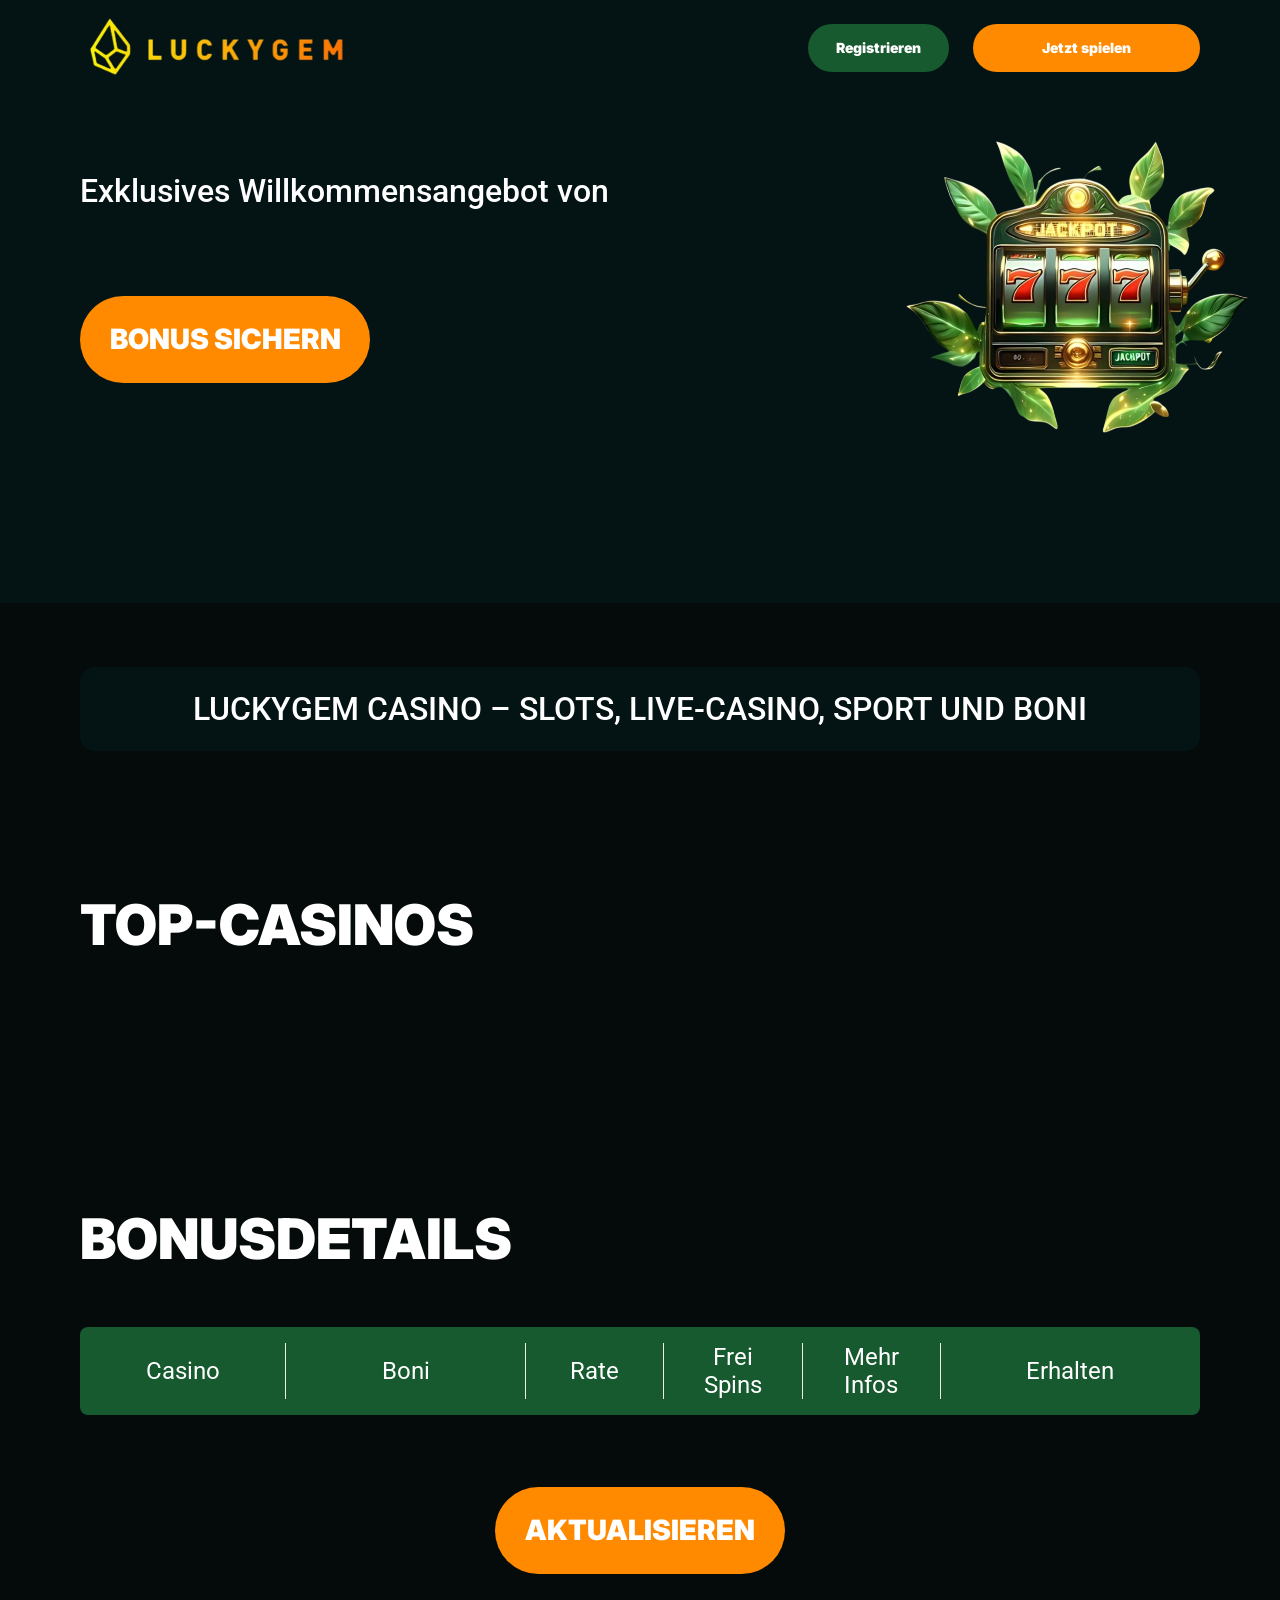
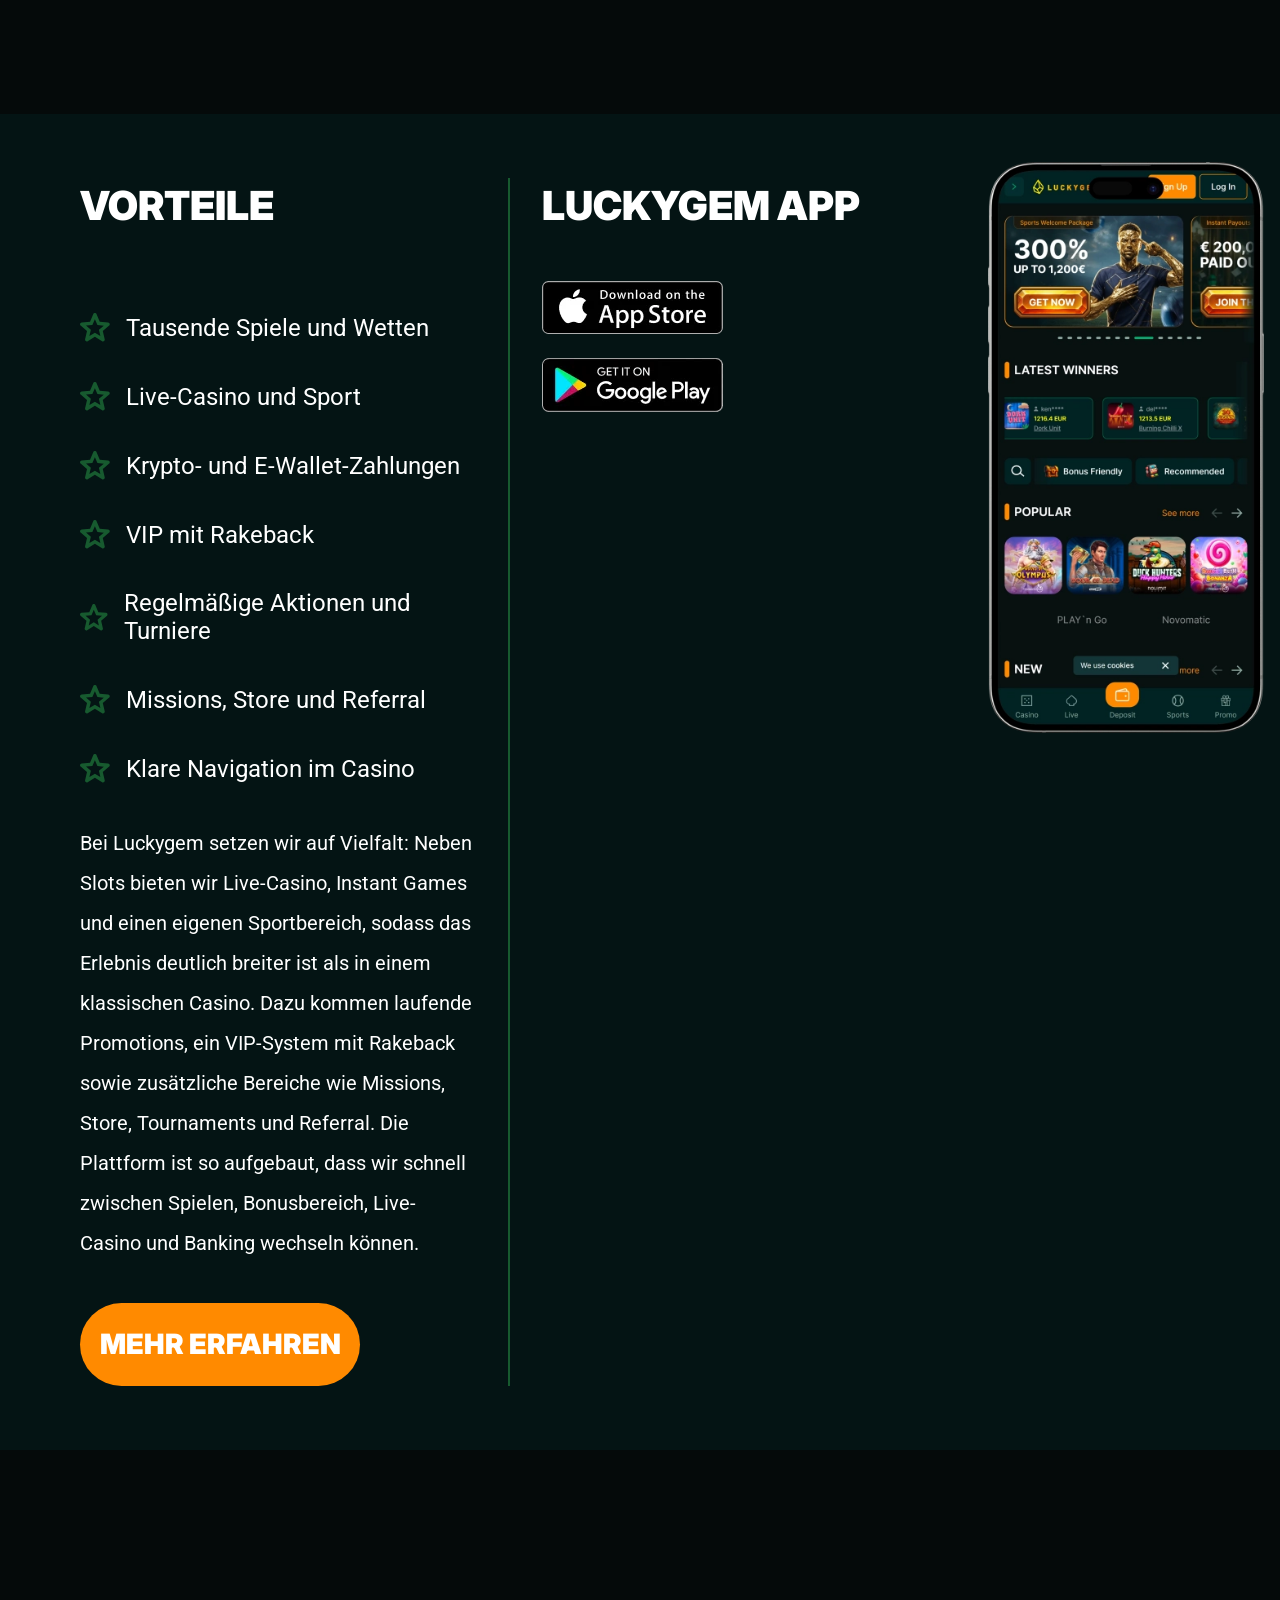
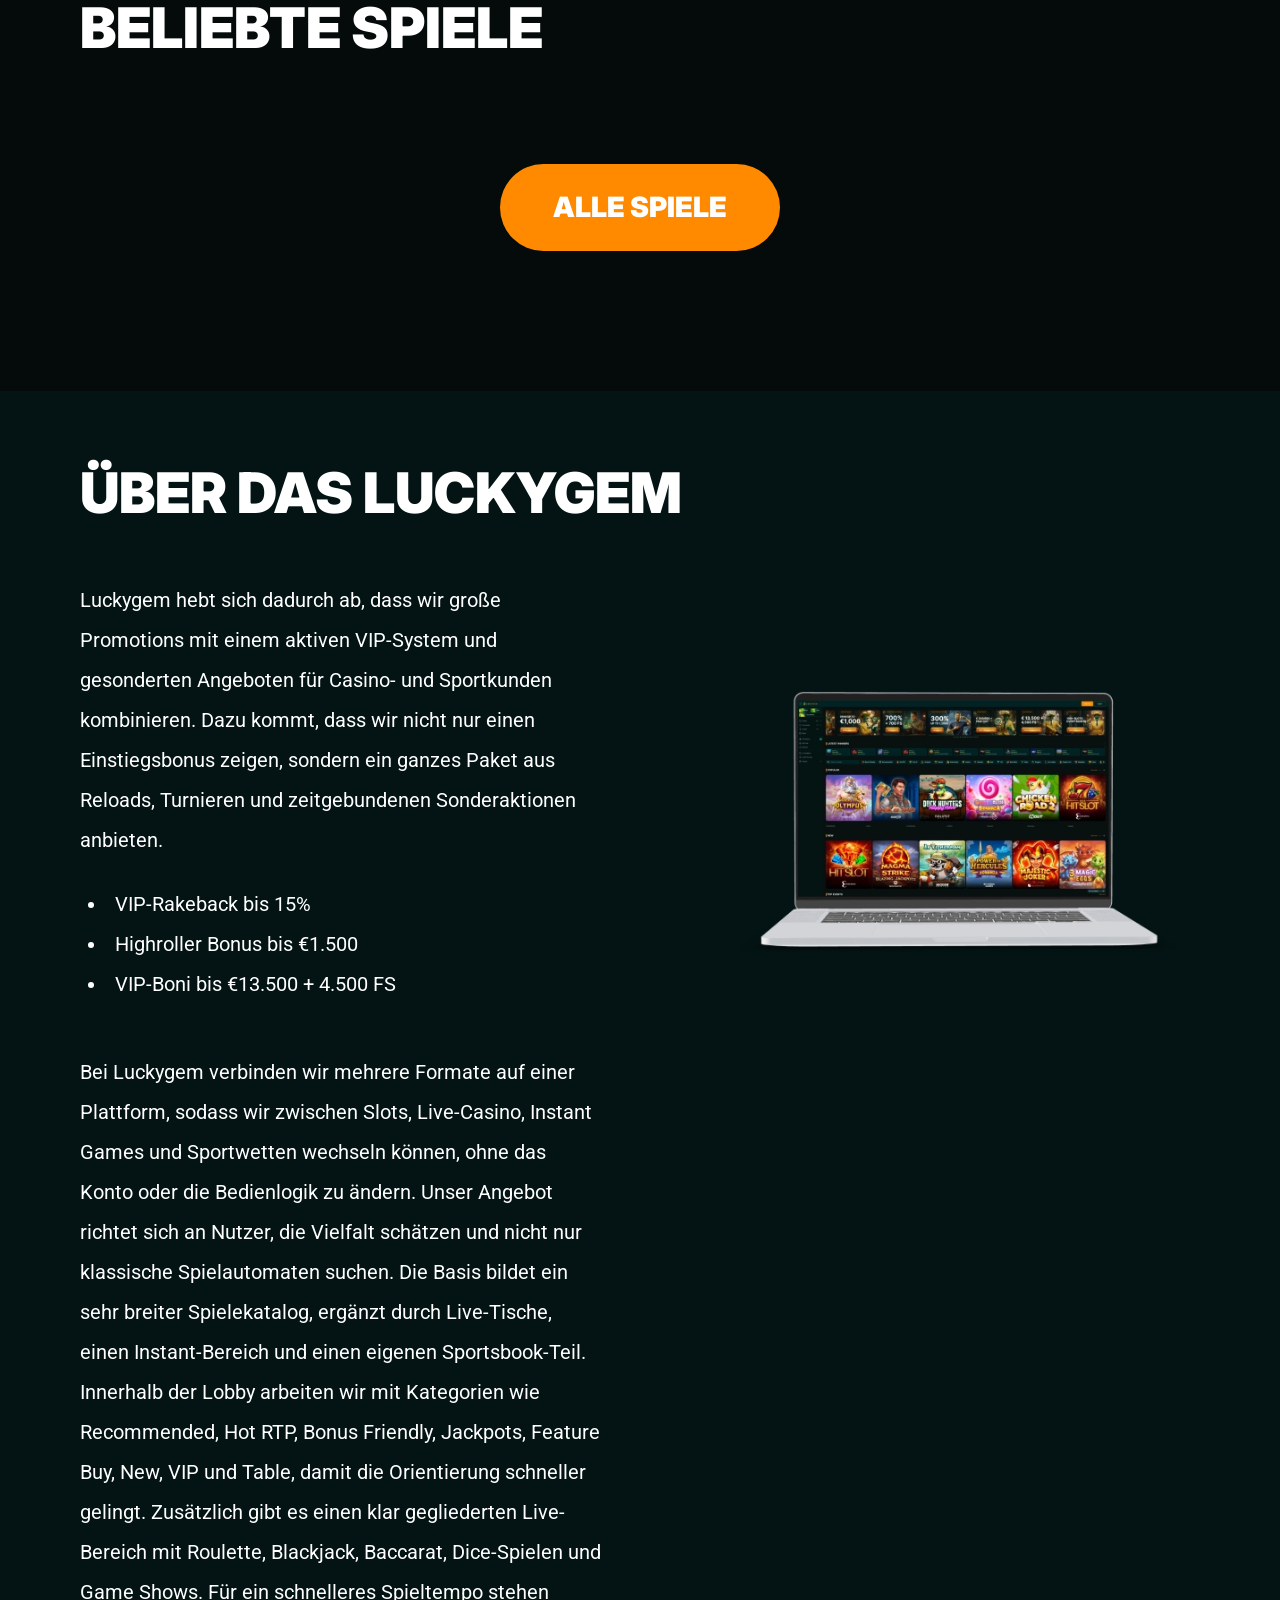
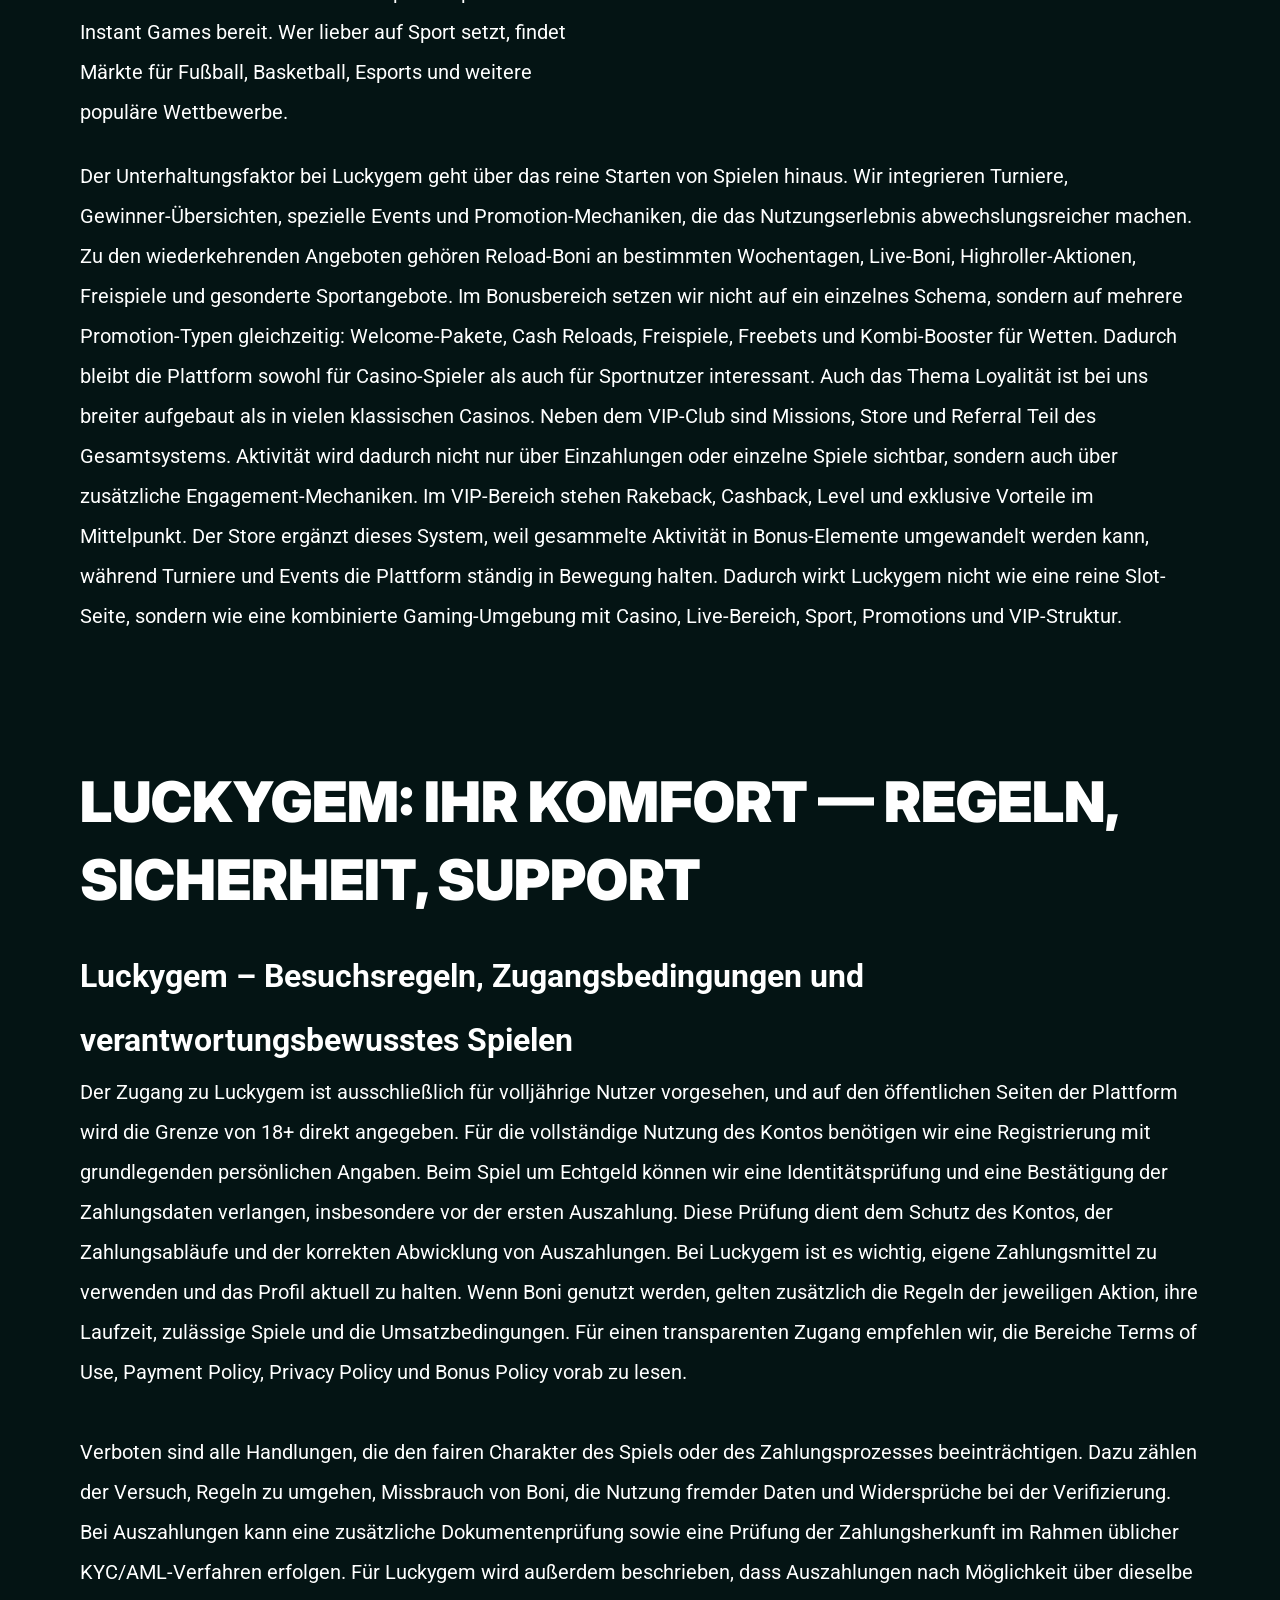
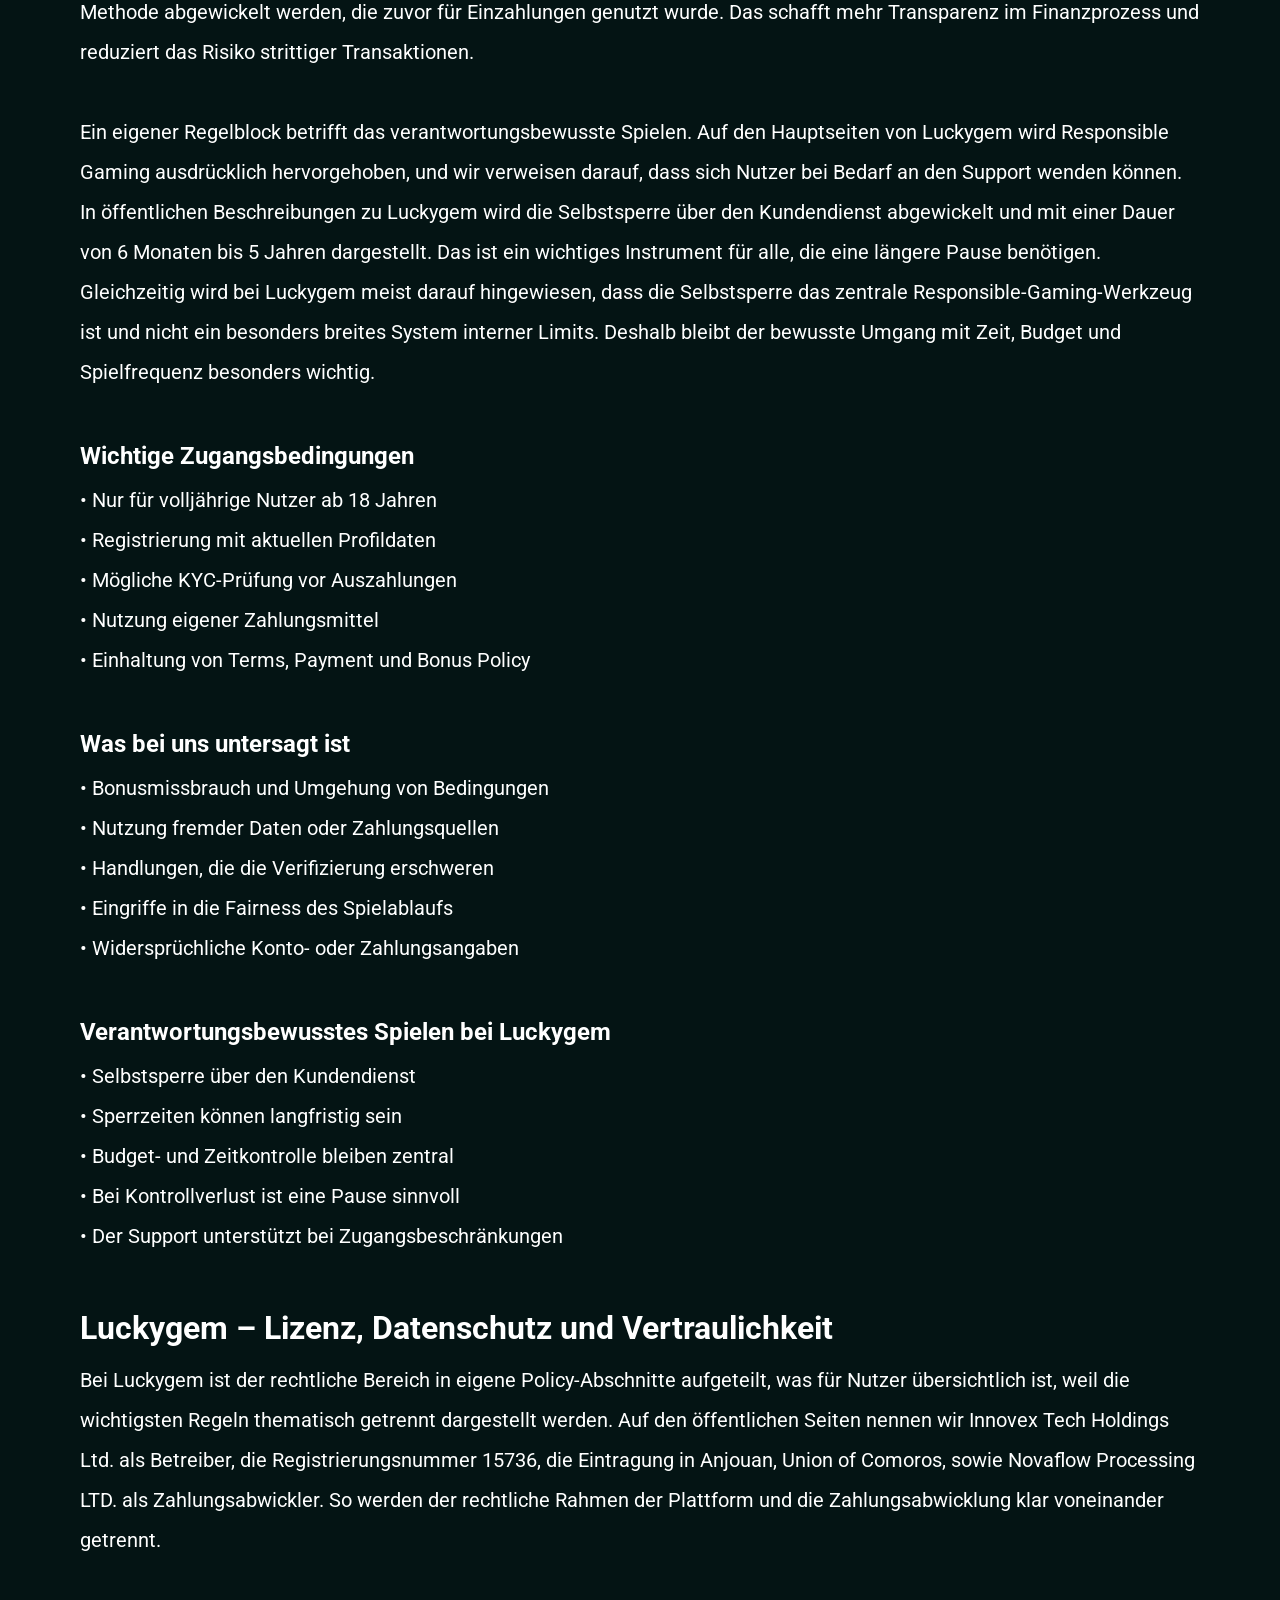
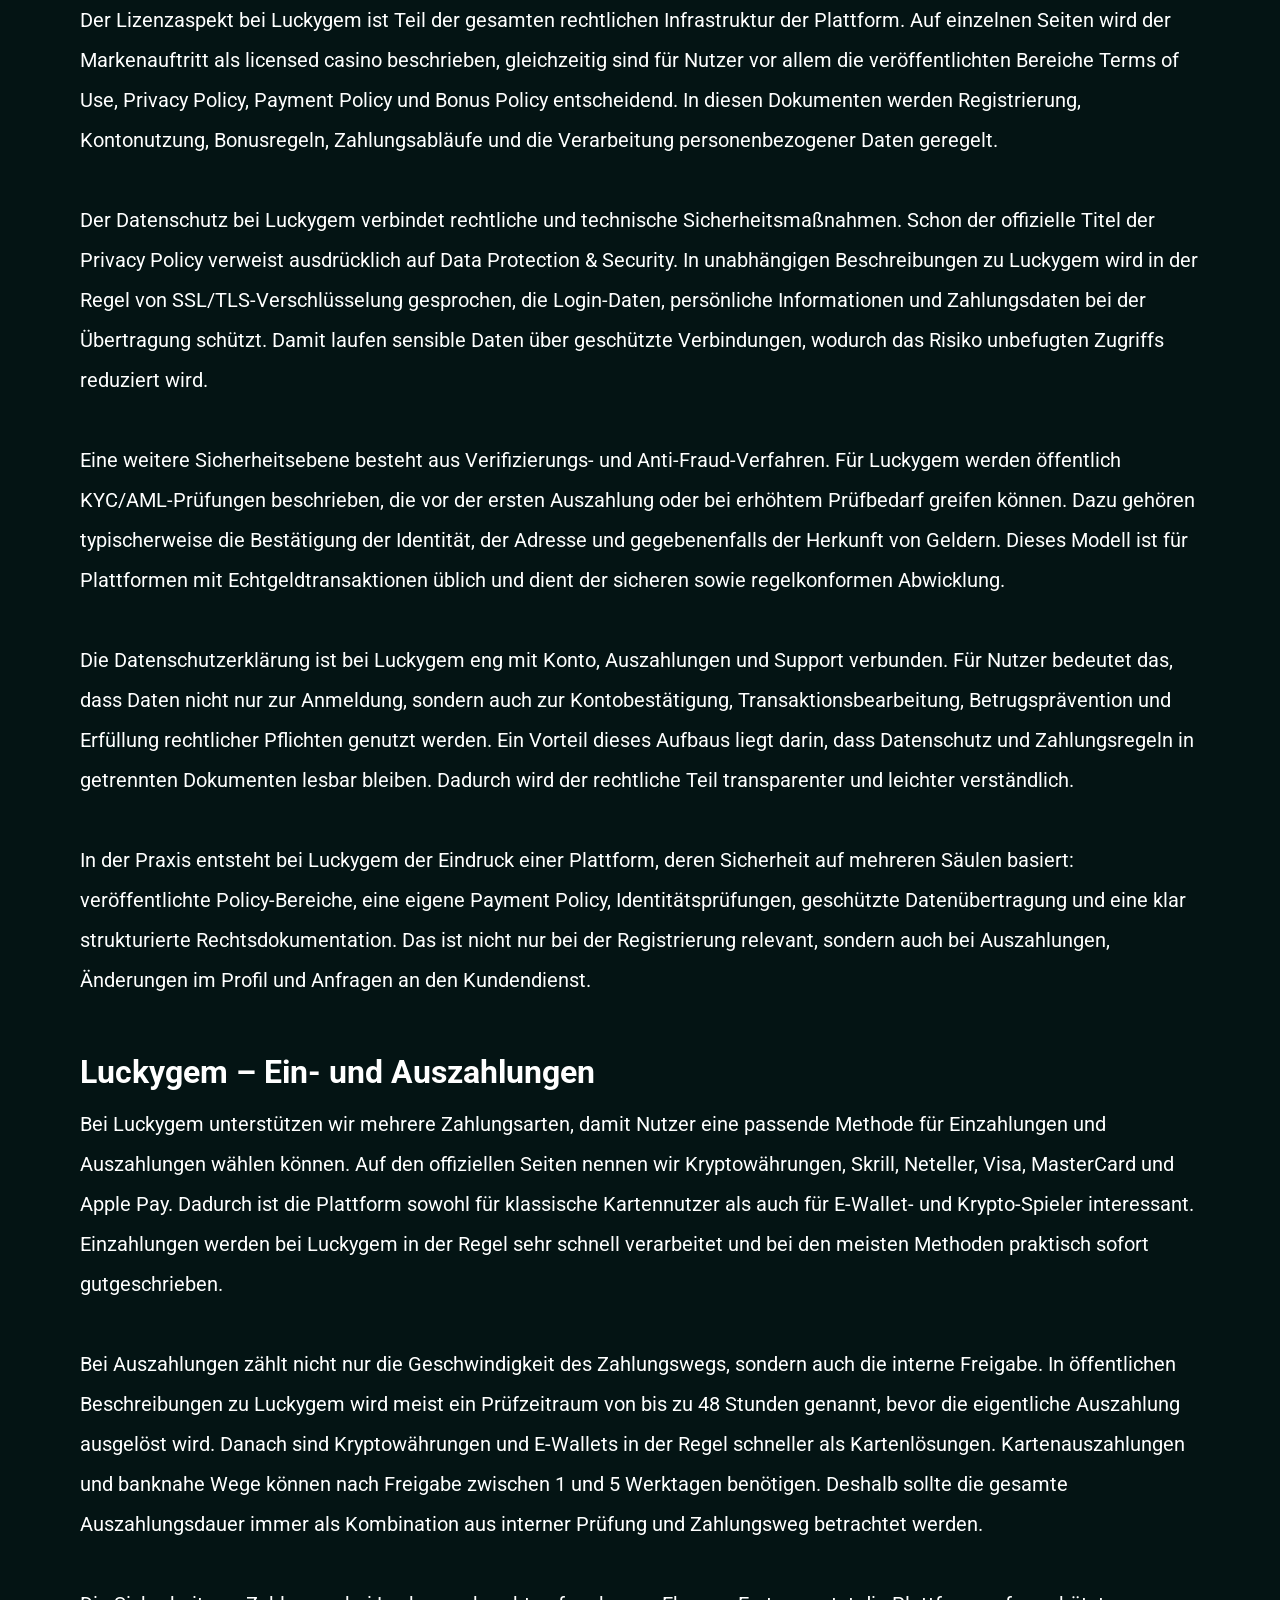
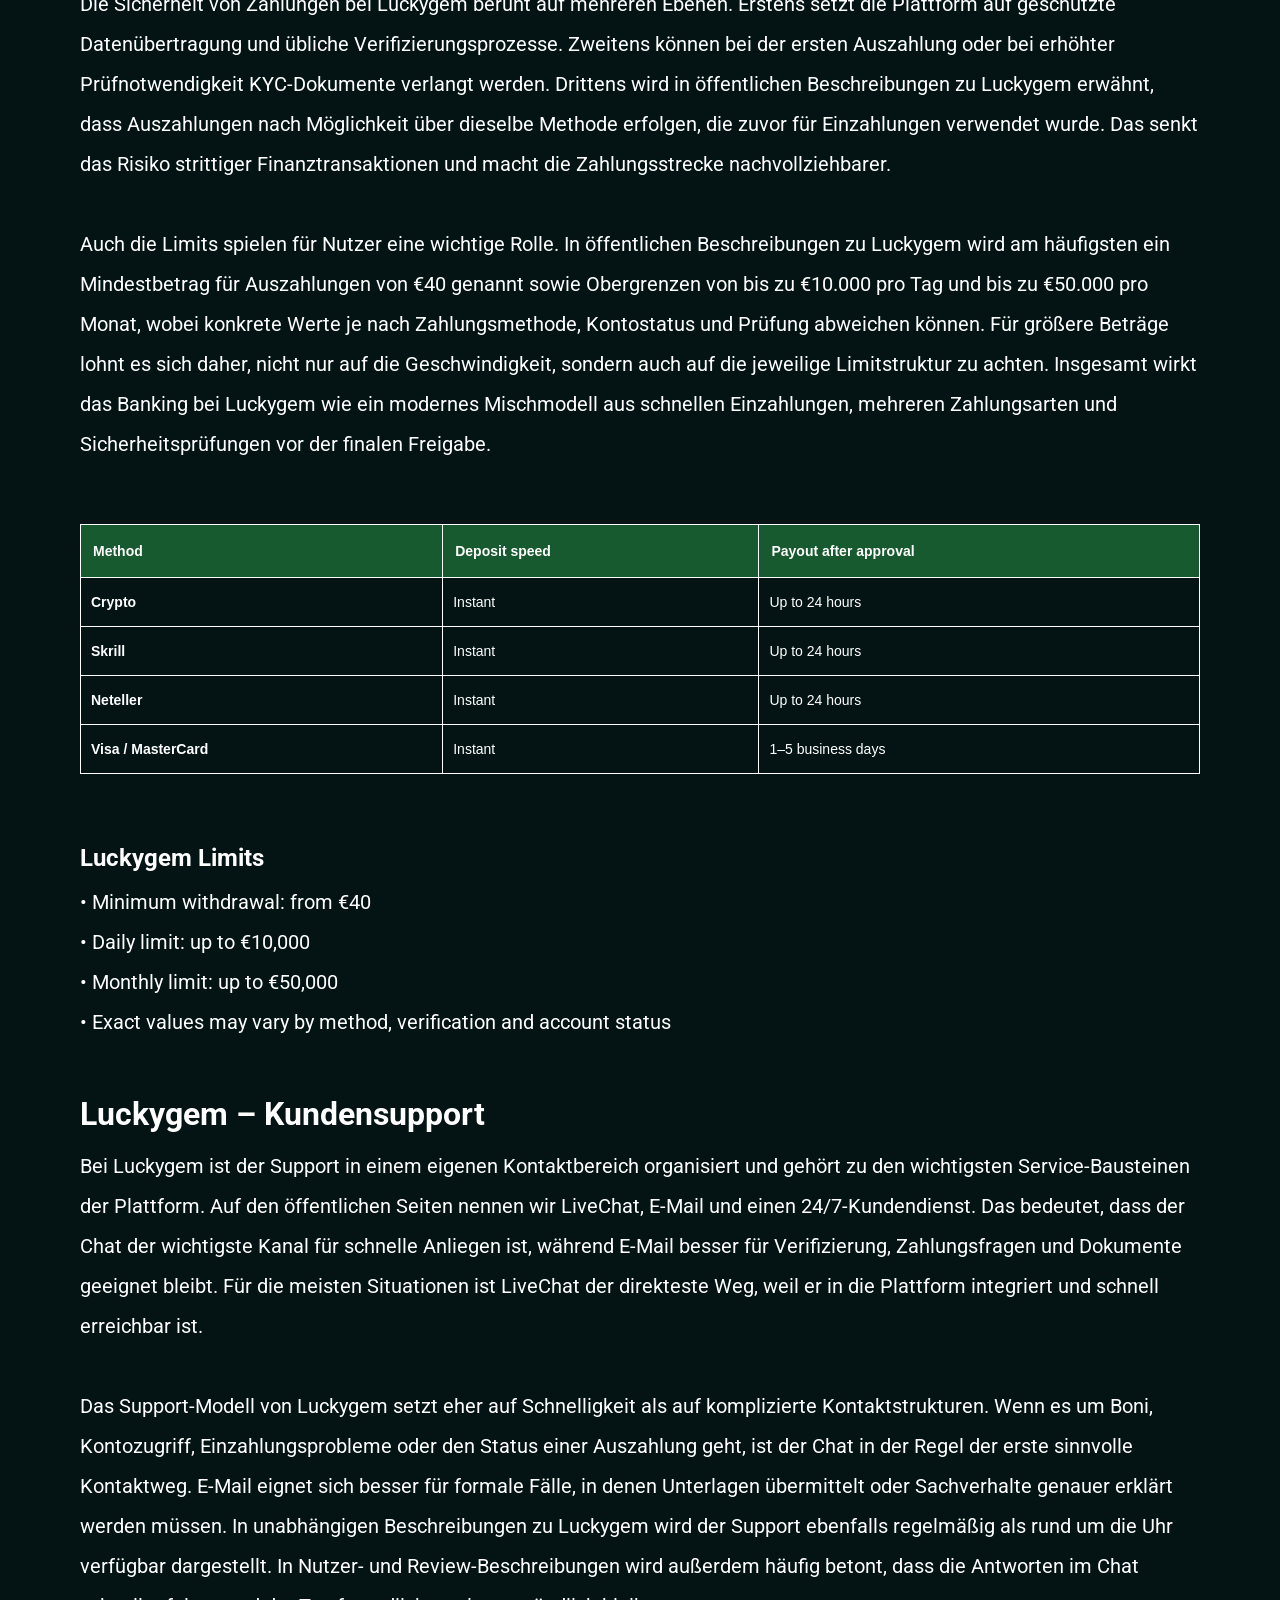
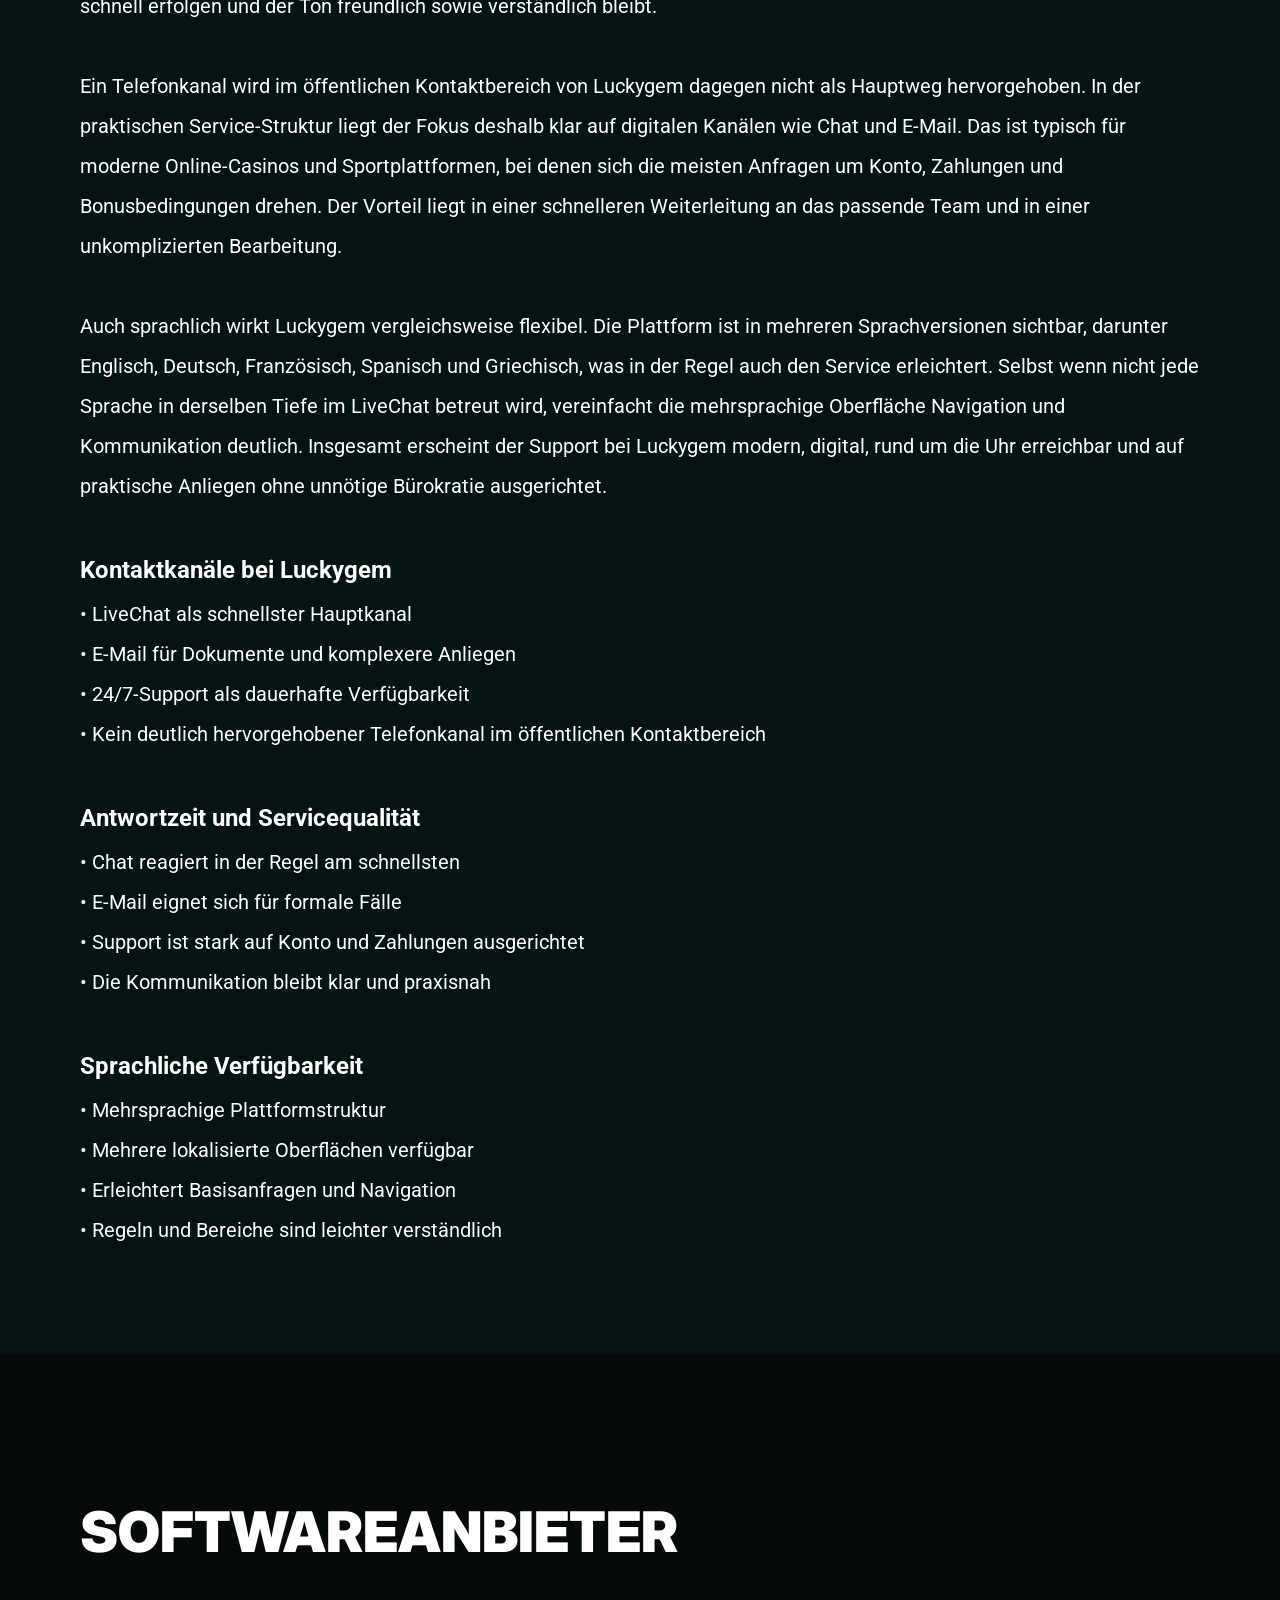
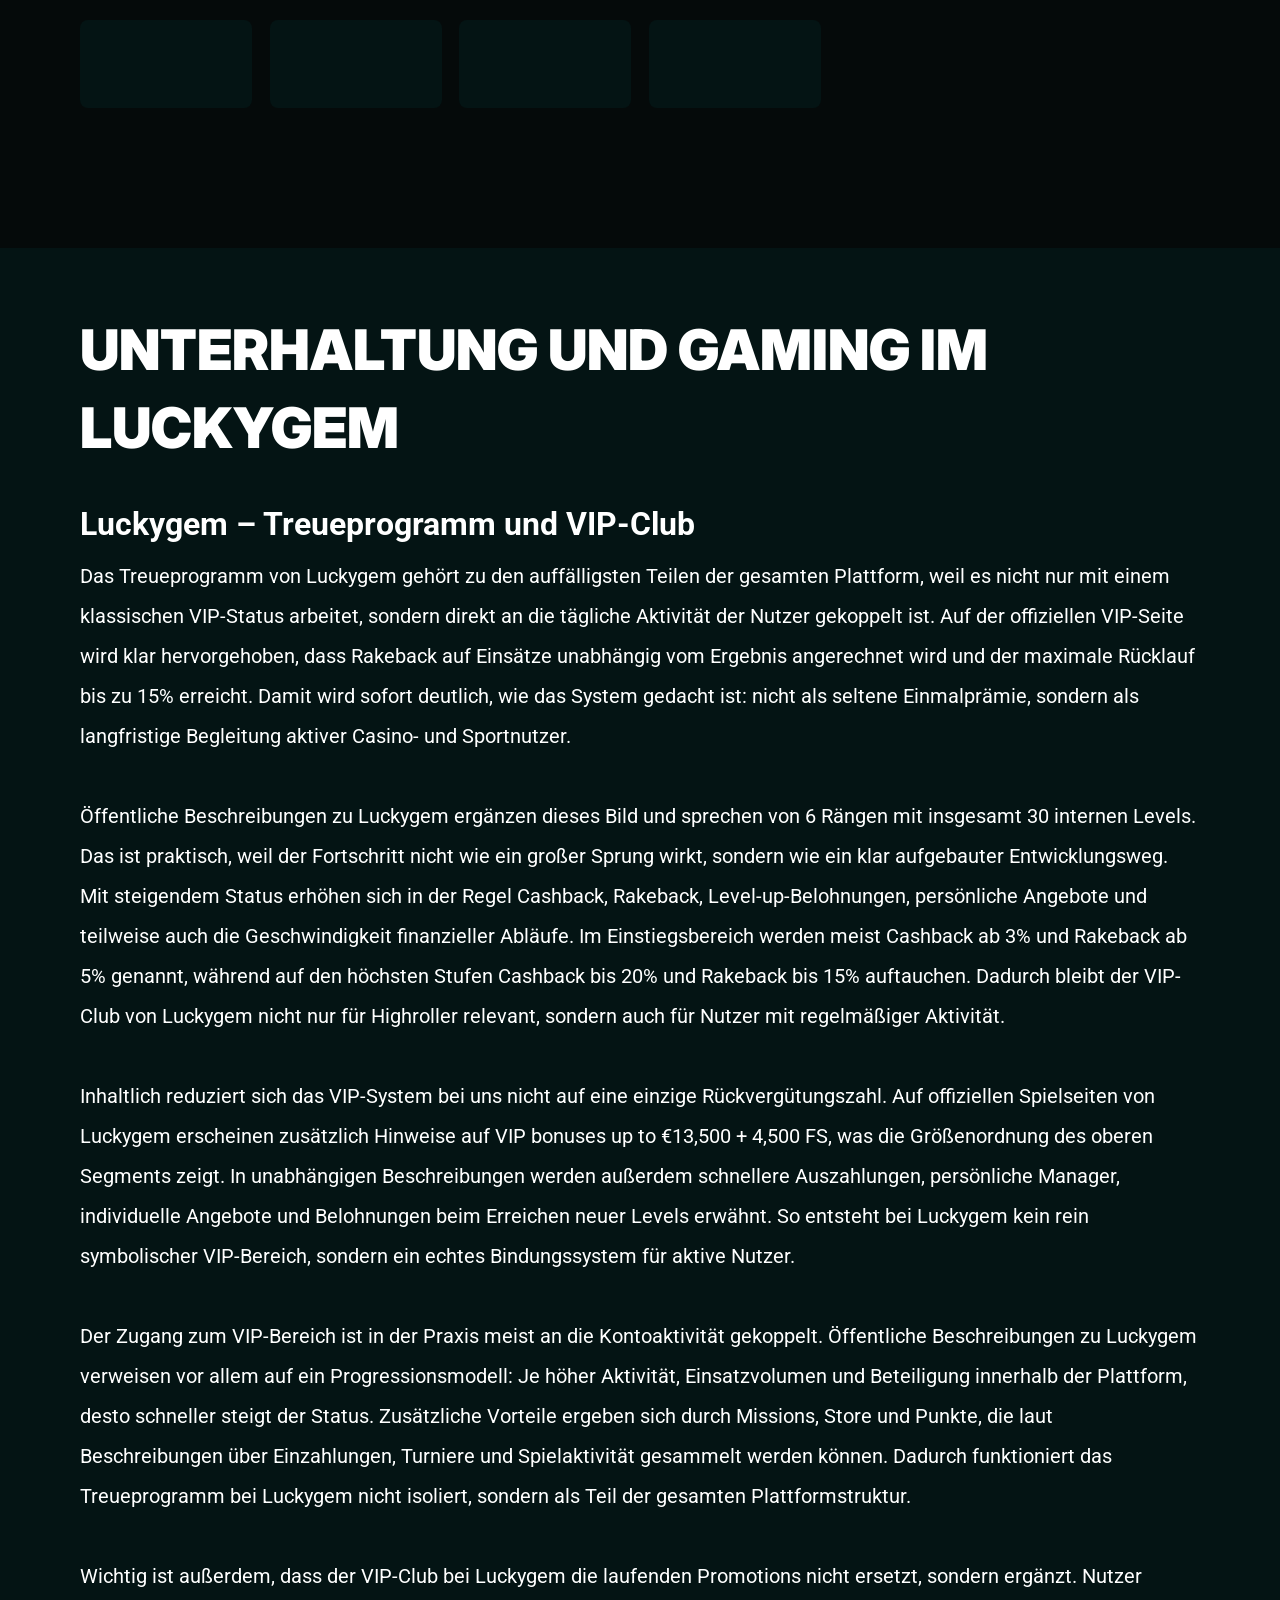
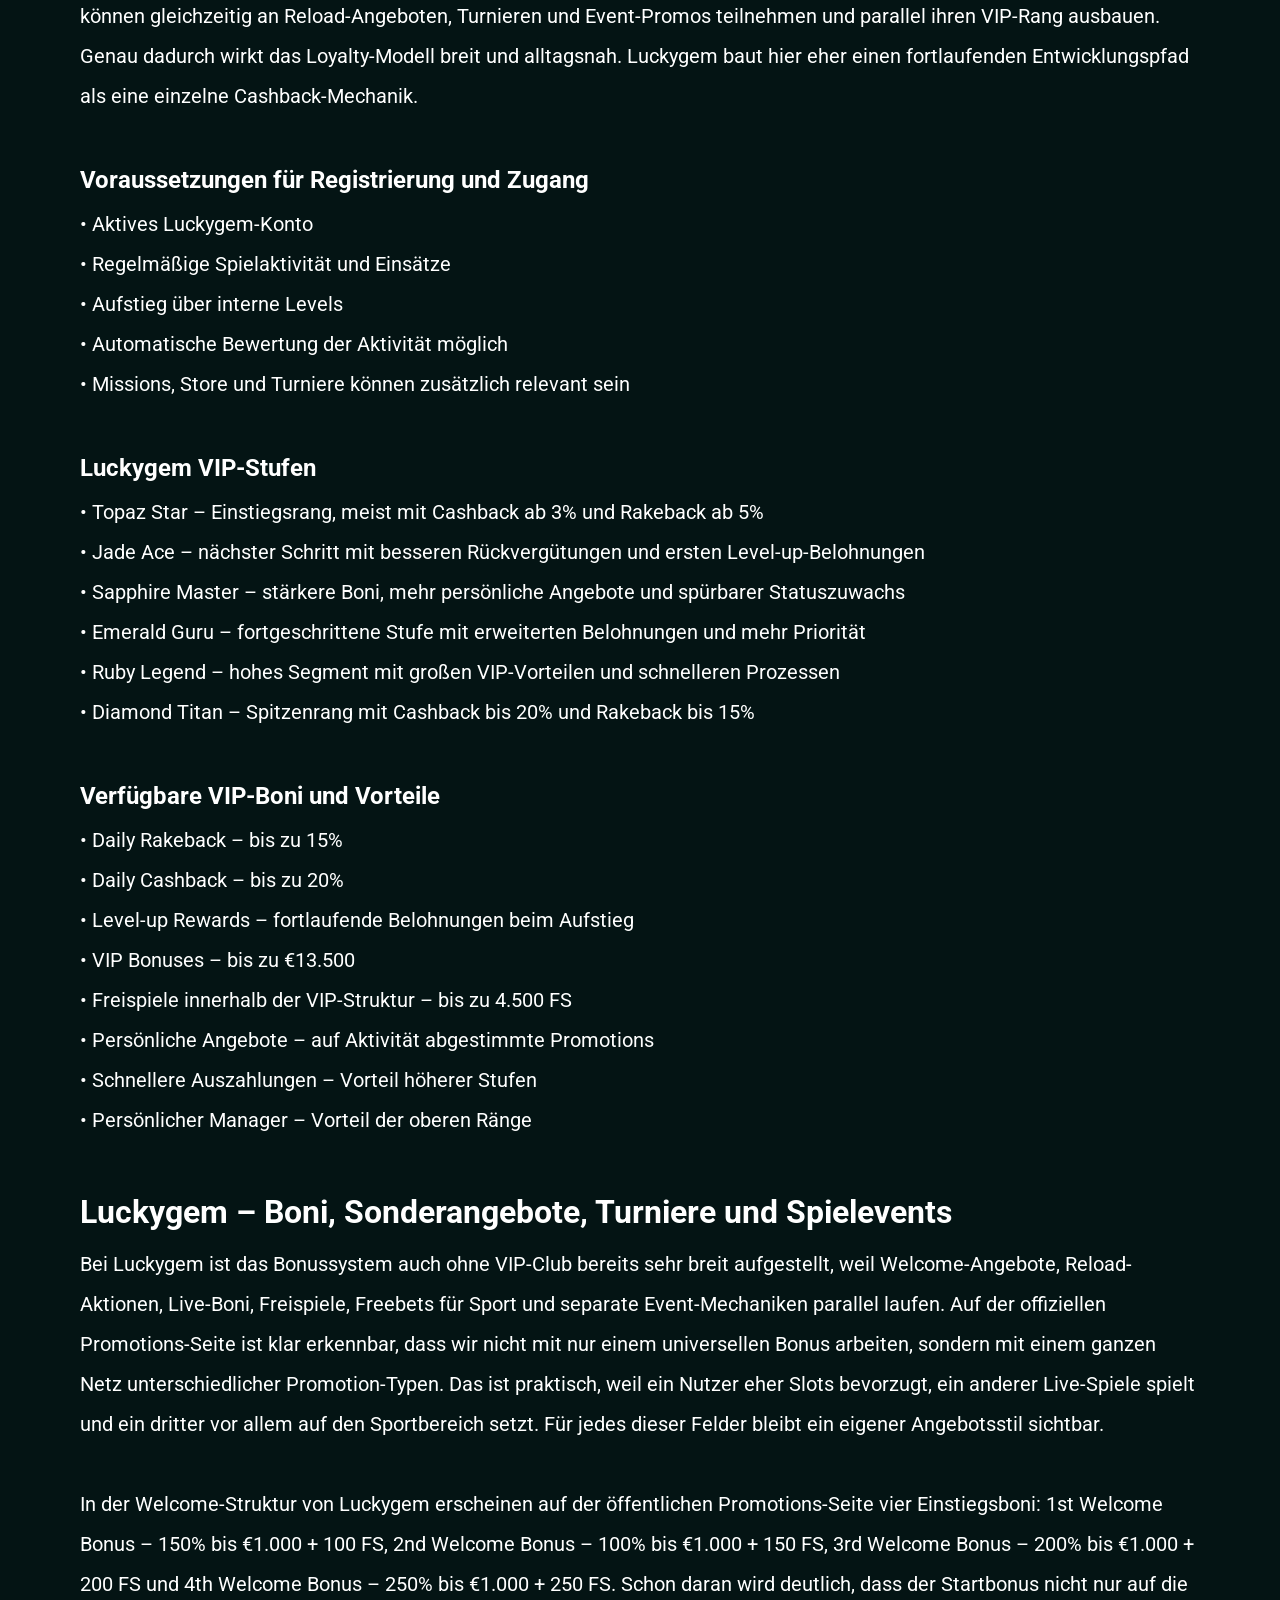
==== commit 175af0d5: "Site update" ====
--- a/index.html
+++ b/index.html
@@ -206,7 +206,7 @@
                                             <p class="bonusHeaderText">Rate</p>
                                         </div>
                                         <div class="bonusTableHead">
-                                            <p class="bonusHeaderText bonusHeaderTextSpins">Freispiele</p>
+                                            <p class="bonusHeaderText bonusHeaderTextSpins">Frei Spins</p>
                                         </div>
                                         <div class="bonusTableHead">
                                             <p class="bonusHeaderText">Mehr Infos</p>
@@ -337,7 +337,7 @@
                     <div class="historyBlock block">
                         <h2 class="historyTitle title">Luckygem: Ihr Komfort — Regeln, Sicherheit, Support</h2>
                         <div class="historyDescription"><h3 style = "font-weight: bold;font-size: 32px;">
-Luckygem – Besuchsregeln, Zugangsbedingungen und verantwortungsbewusstes Spielen
+Luckygem – Besuchsregeln&shy, Zugangsbedingungen&shy und verantwortungsbewusstes&shy Spielen
 </h3>
 <p>
 Der Zugang zu Luckygem ist ausschließlich für volljährige Nutzer vorgesehen, und auf den öffentlichen Seiten der Plattform wird die Grenze von 18+ direkt angegeben. Für die vollständige Nutzung des Kontos benötigen wir eine Registrierung mit grundlegenden persönlichen Angaben. Beim Spiel um Echtgeld können wir eine Identitätsprüfung und eine Bestätigung der Zahlungsdaten verlangen, insbesondere vor der ersten Auszahlung. Diese Prüfung dient dem Schutz des Kontos, der Zahlungsabläufe und der korrekten Abwicklung von Auszahlungen. Bei Luckygem ist es wichtig, eigene Zahlungsmittel zu verwenden und das Profil aktuell zu halten. Wenn Boni genutzt werden, gelten zusätzlich die Regeln der jeweiligen Aktion, ihre Laufzeit, zulässige Spiele und die Umsatzbedingungen. Für einen transparenten Zugang empfehlen wir, die Bereiche Terms of Use, Payment Policy, Privacy Policy und Bonus Policy vorab zu lesen.
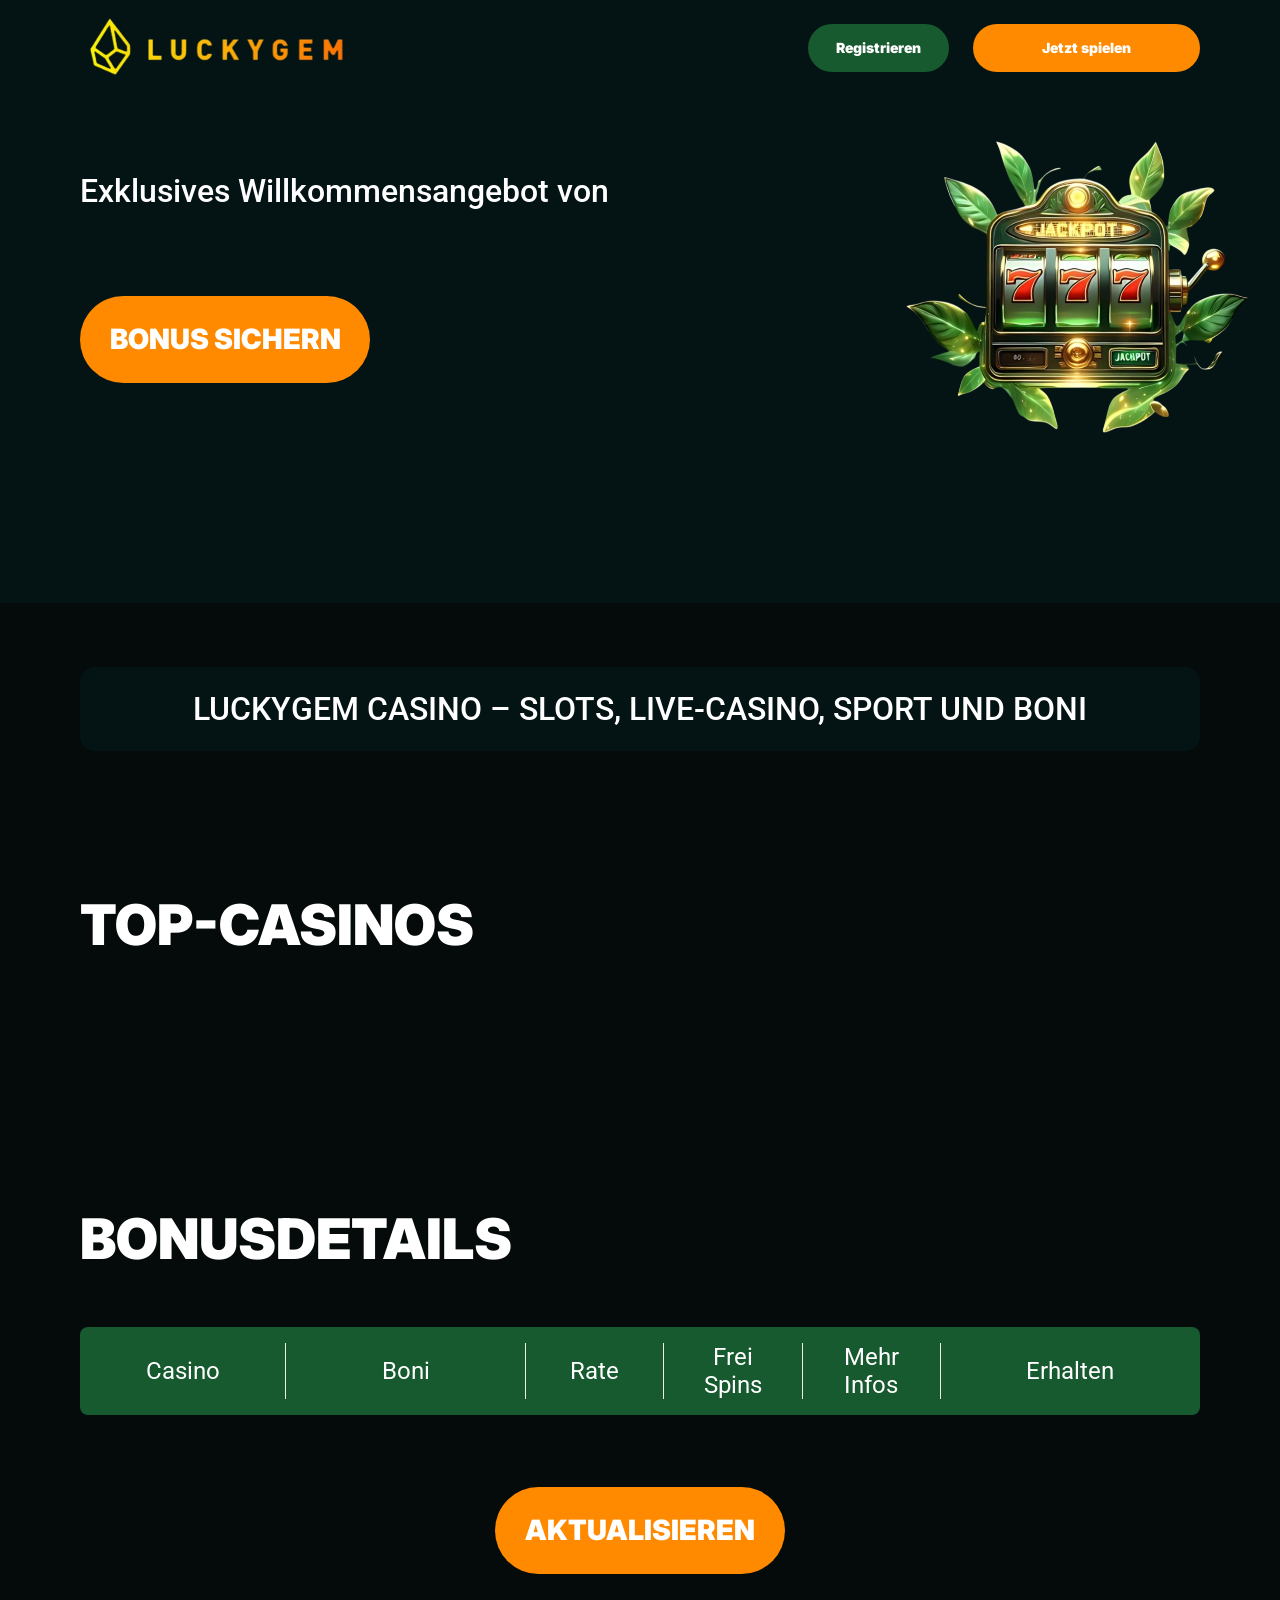
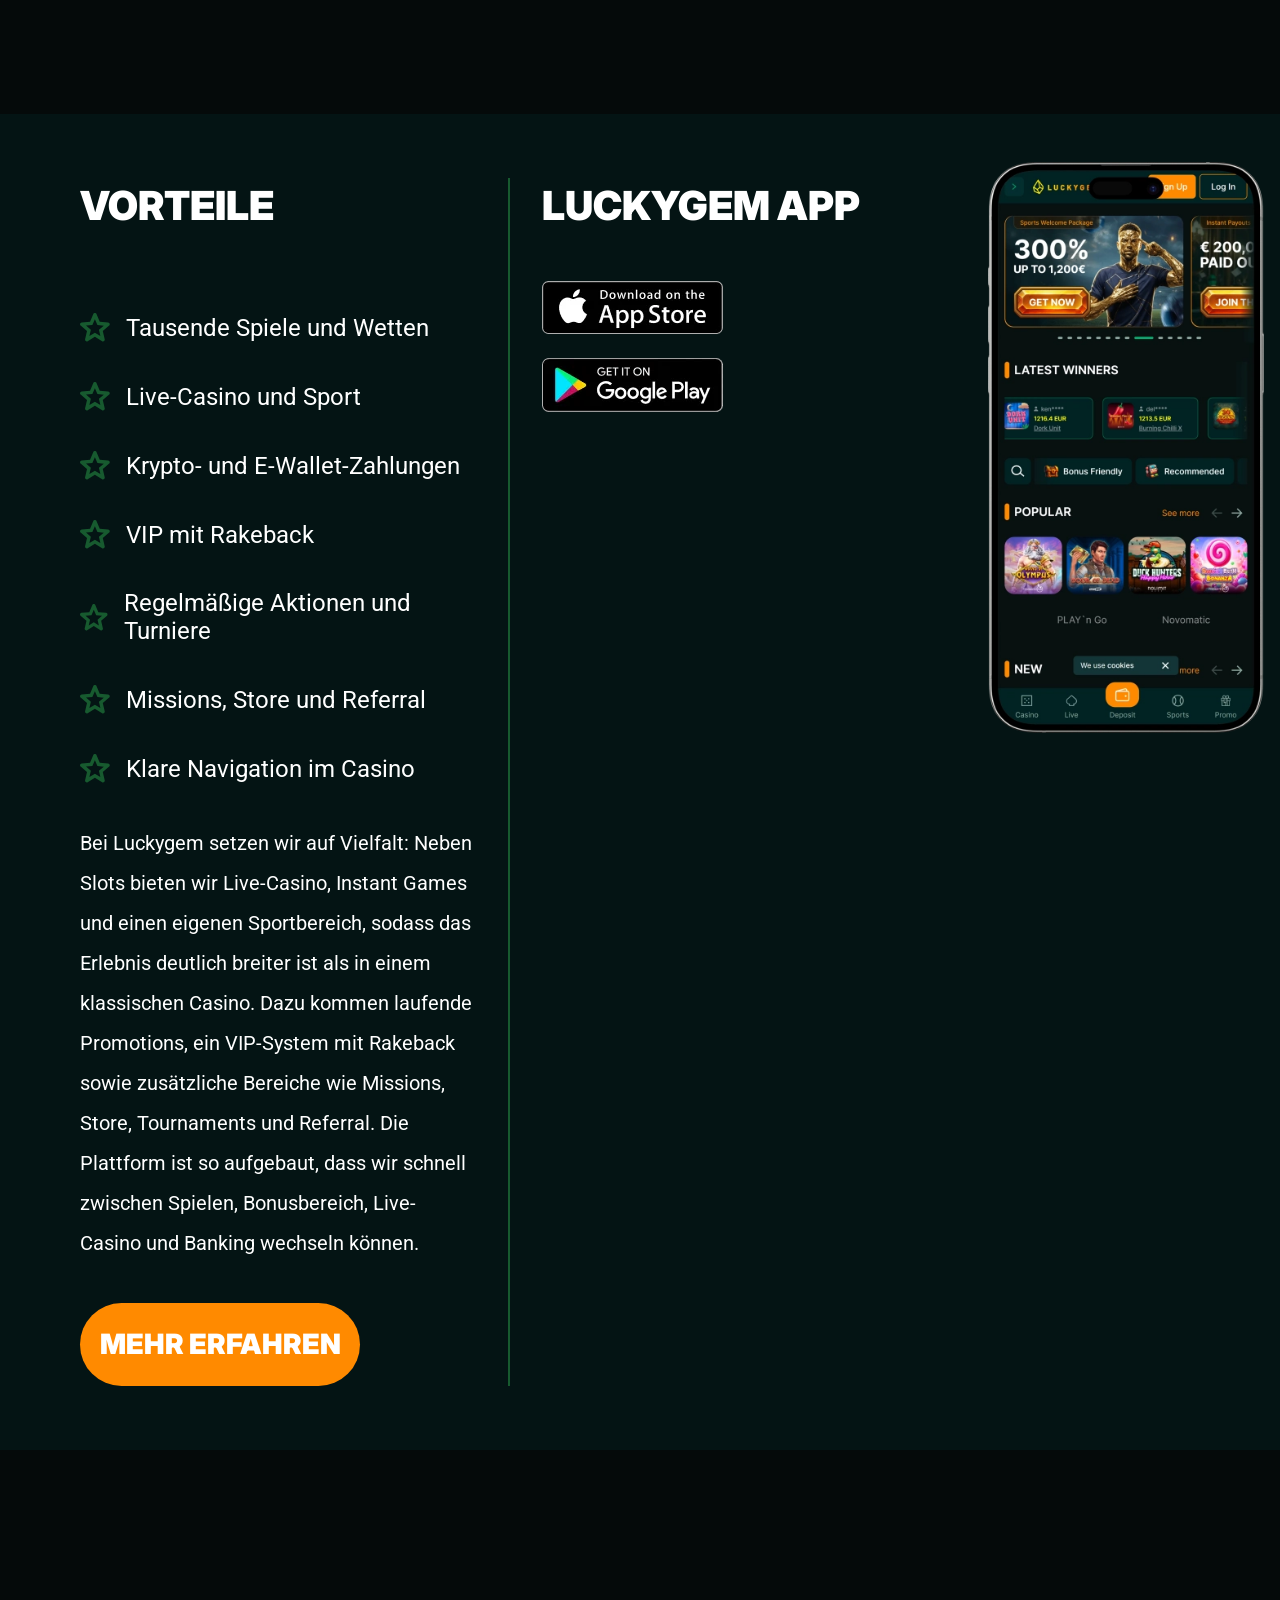
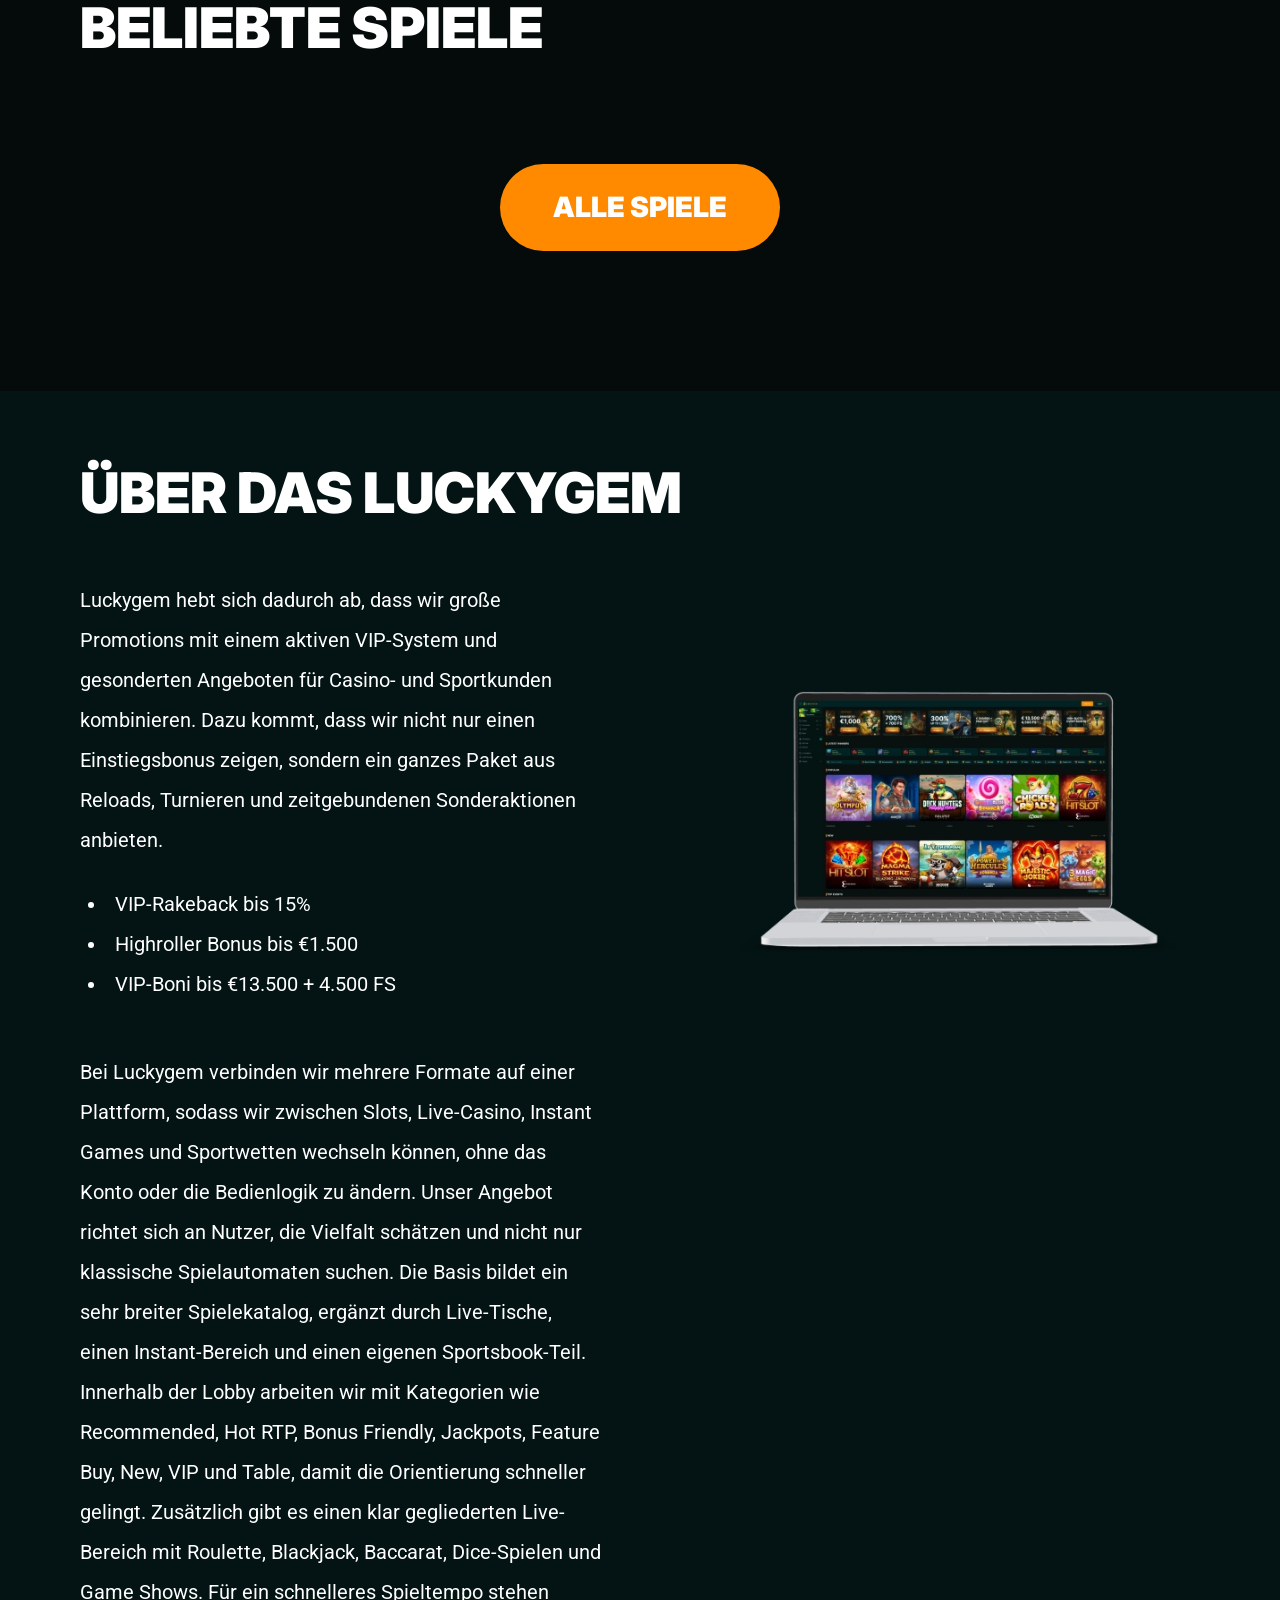
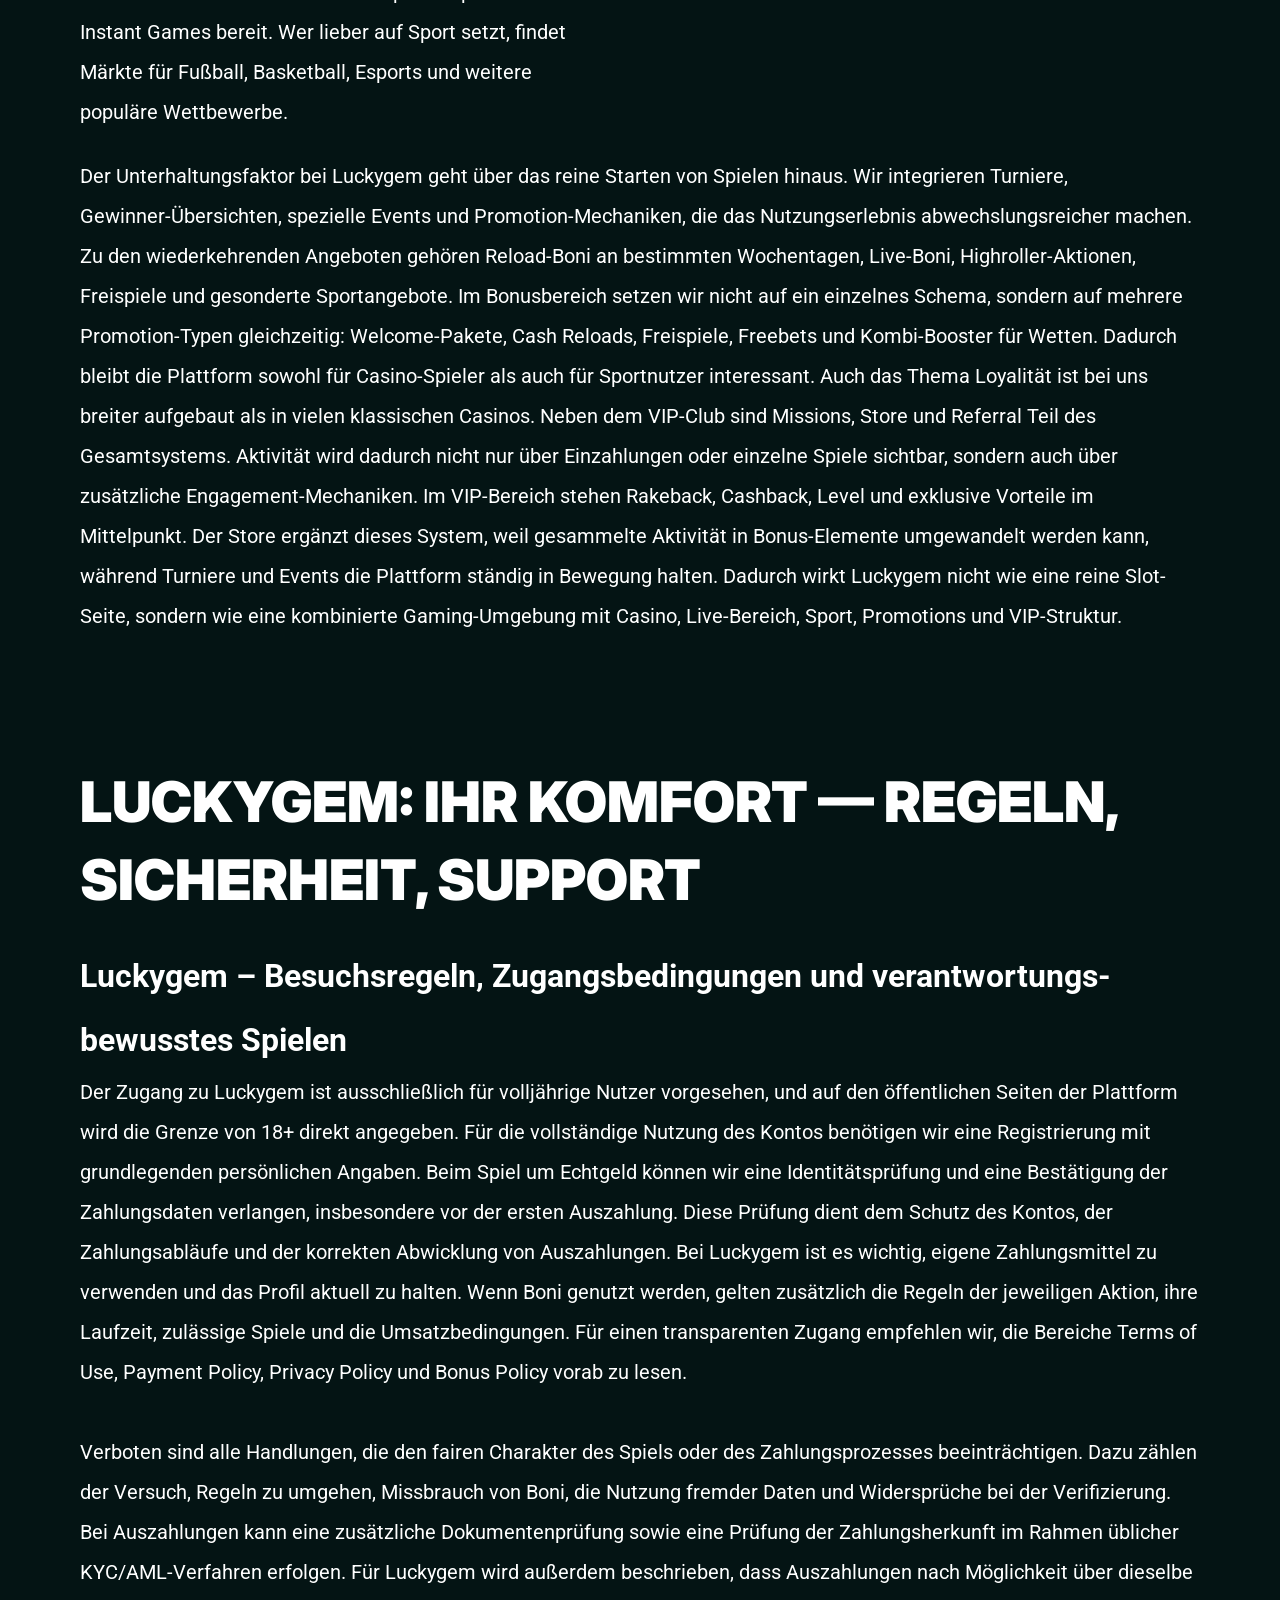
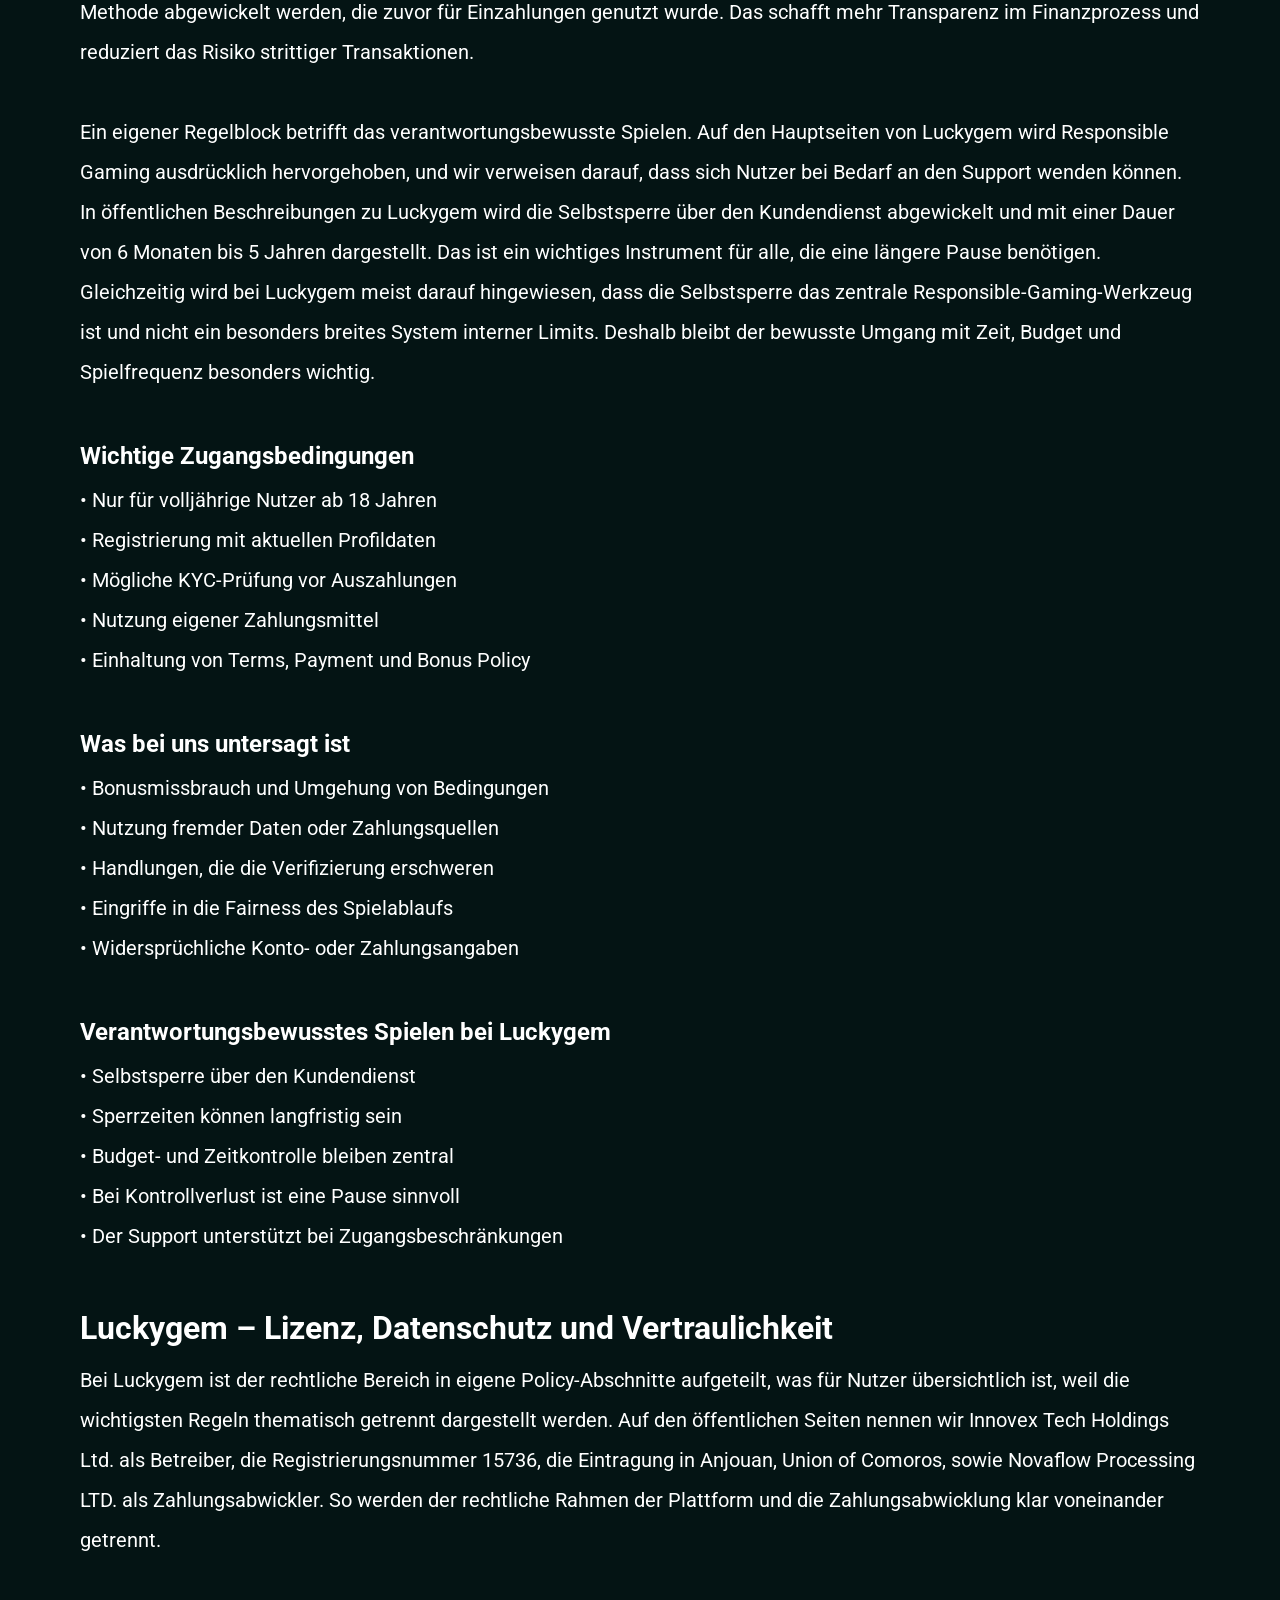
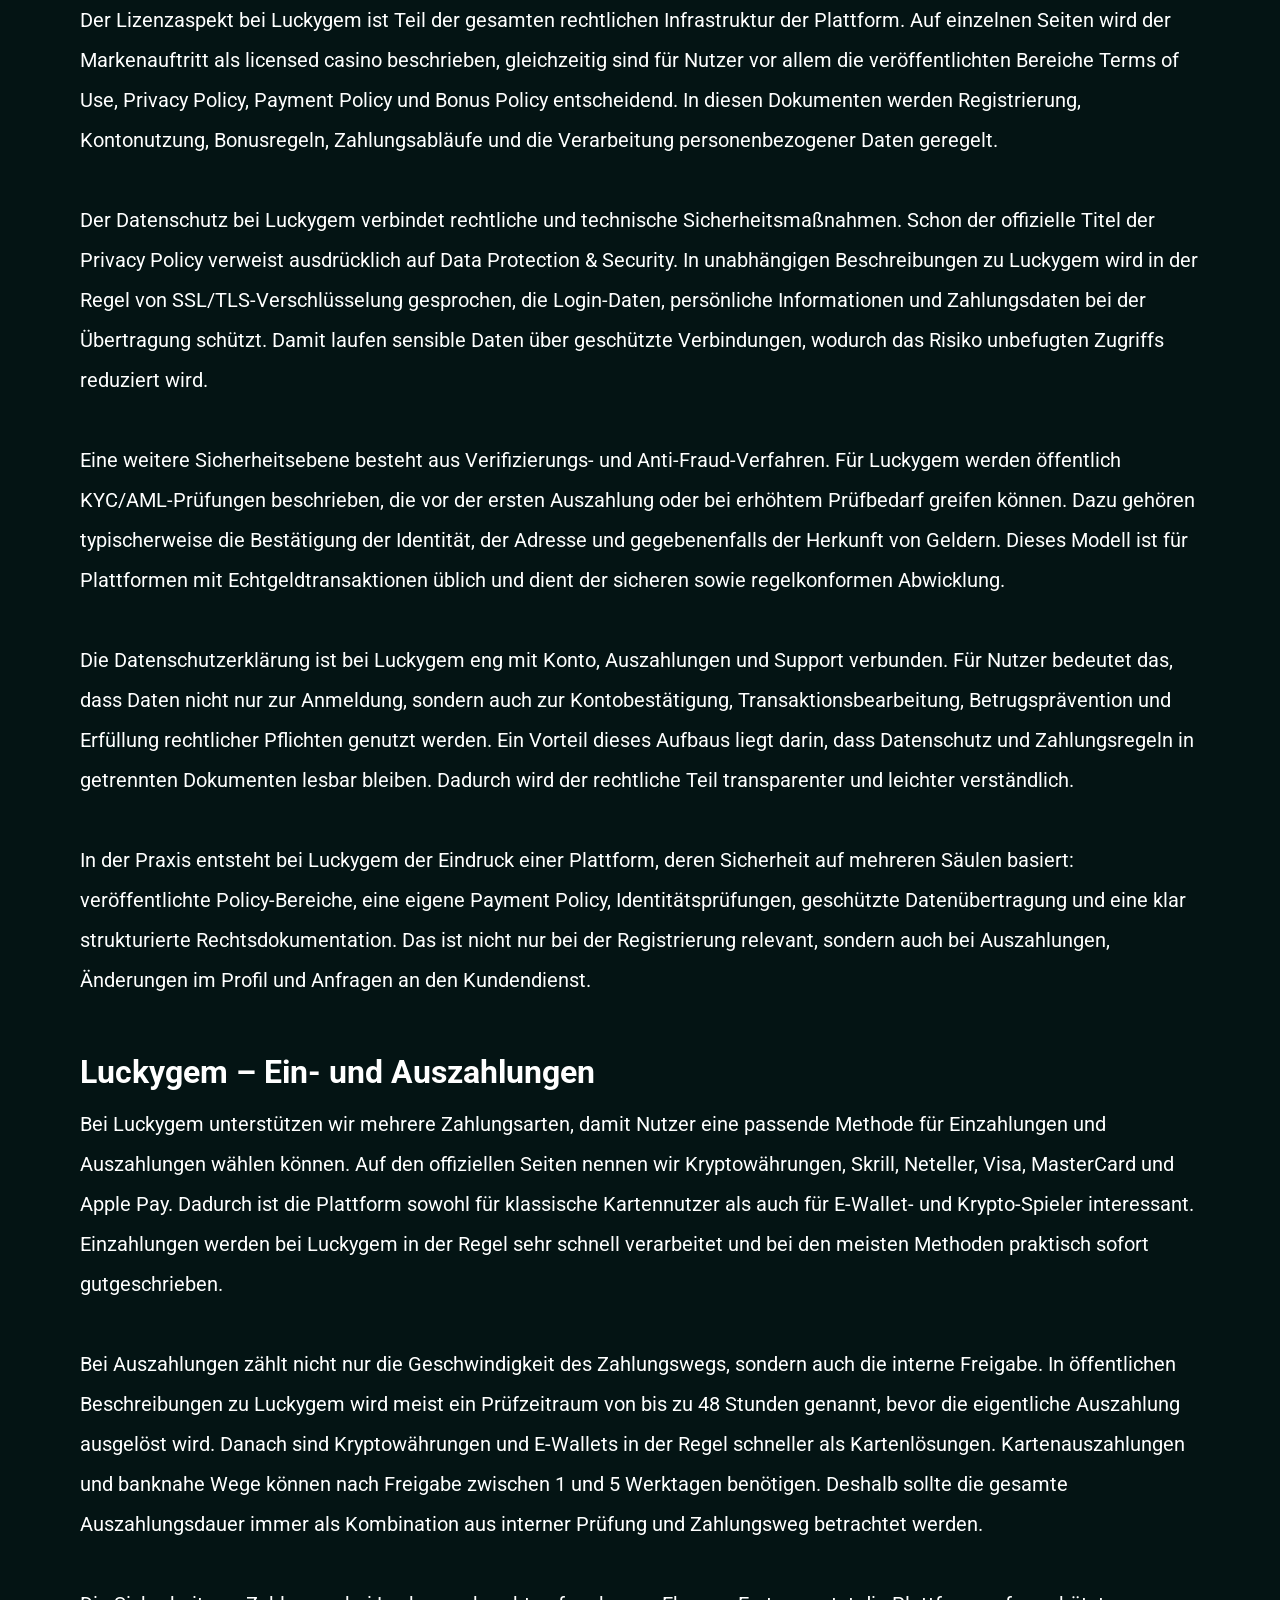
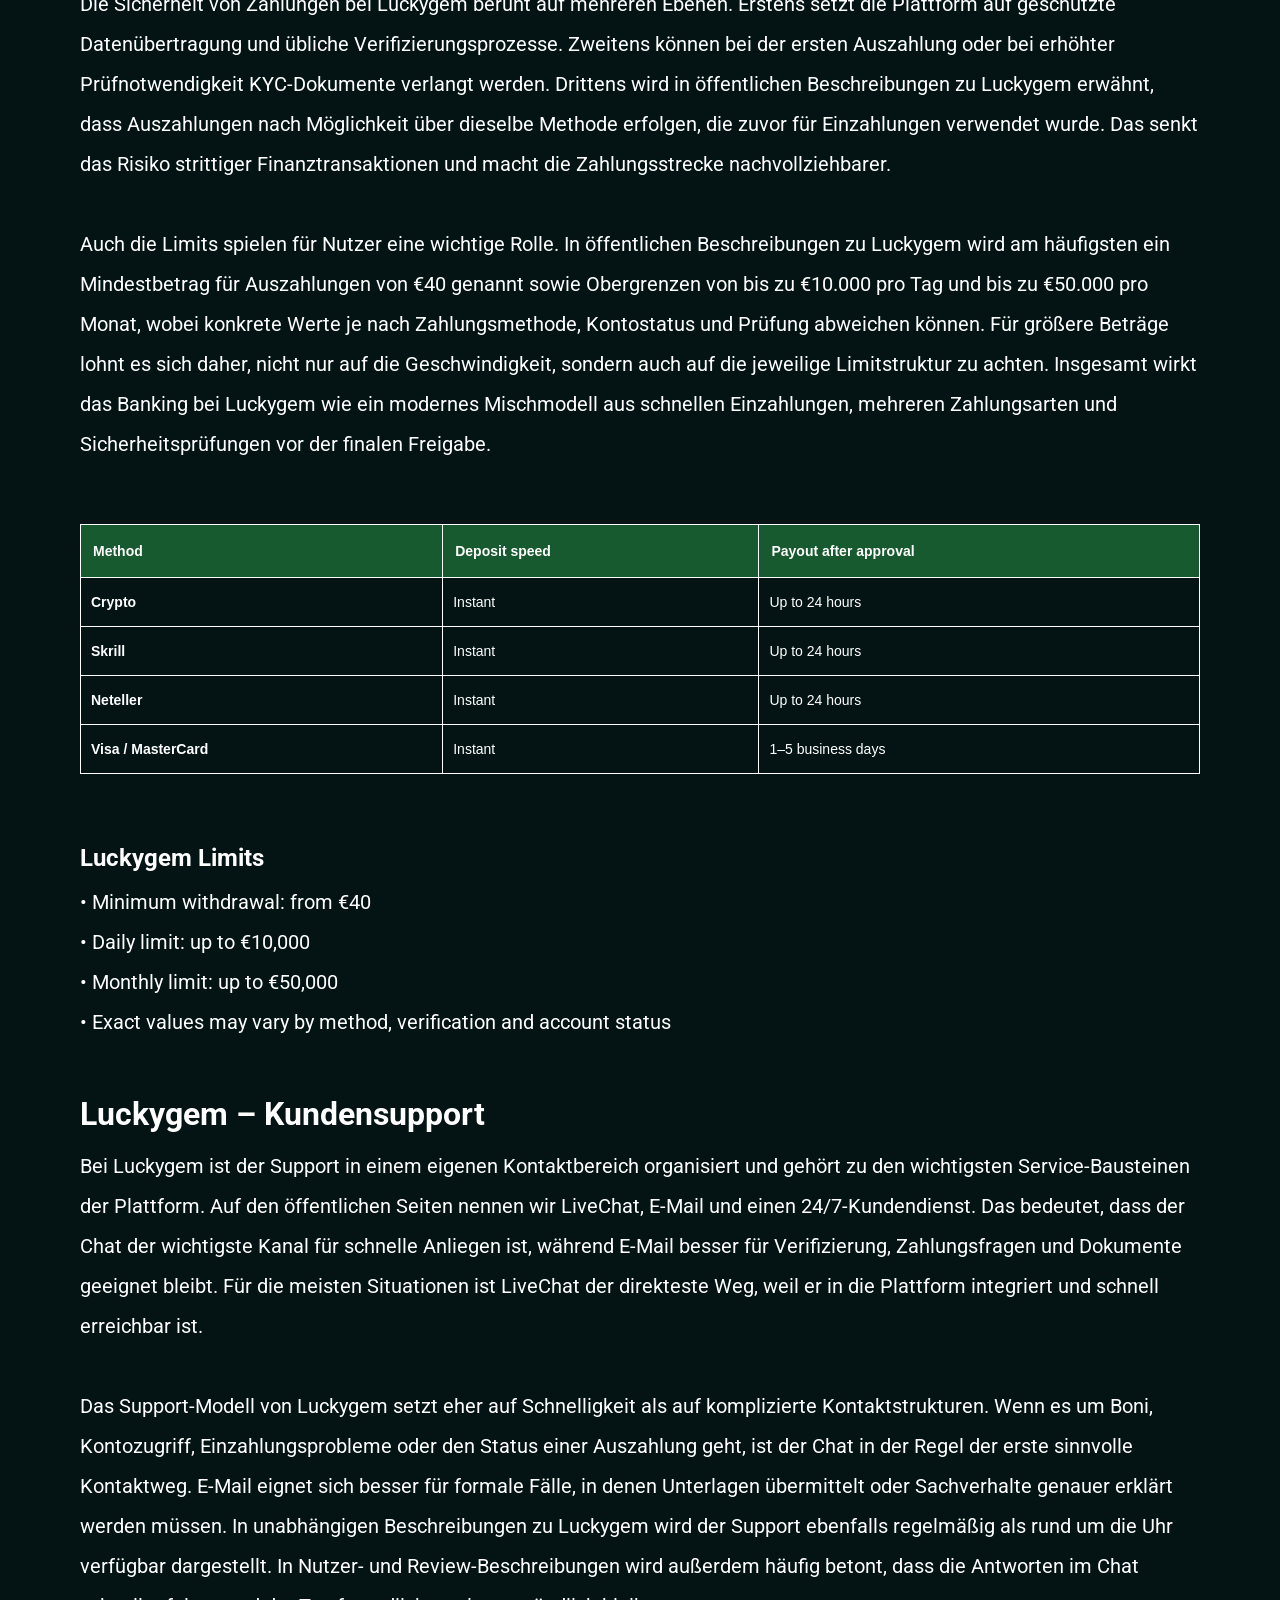
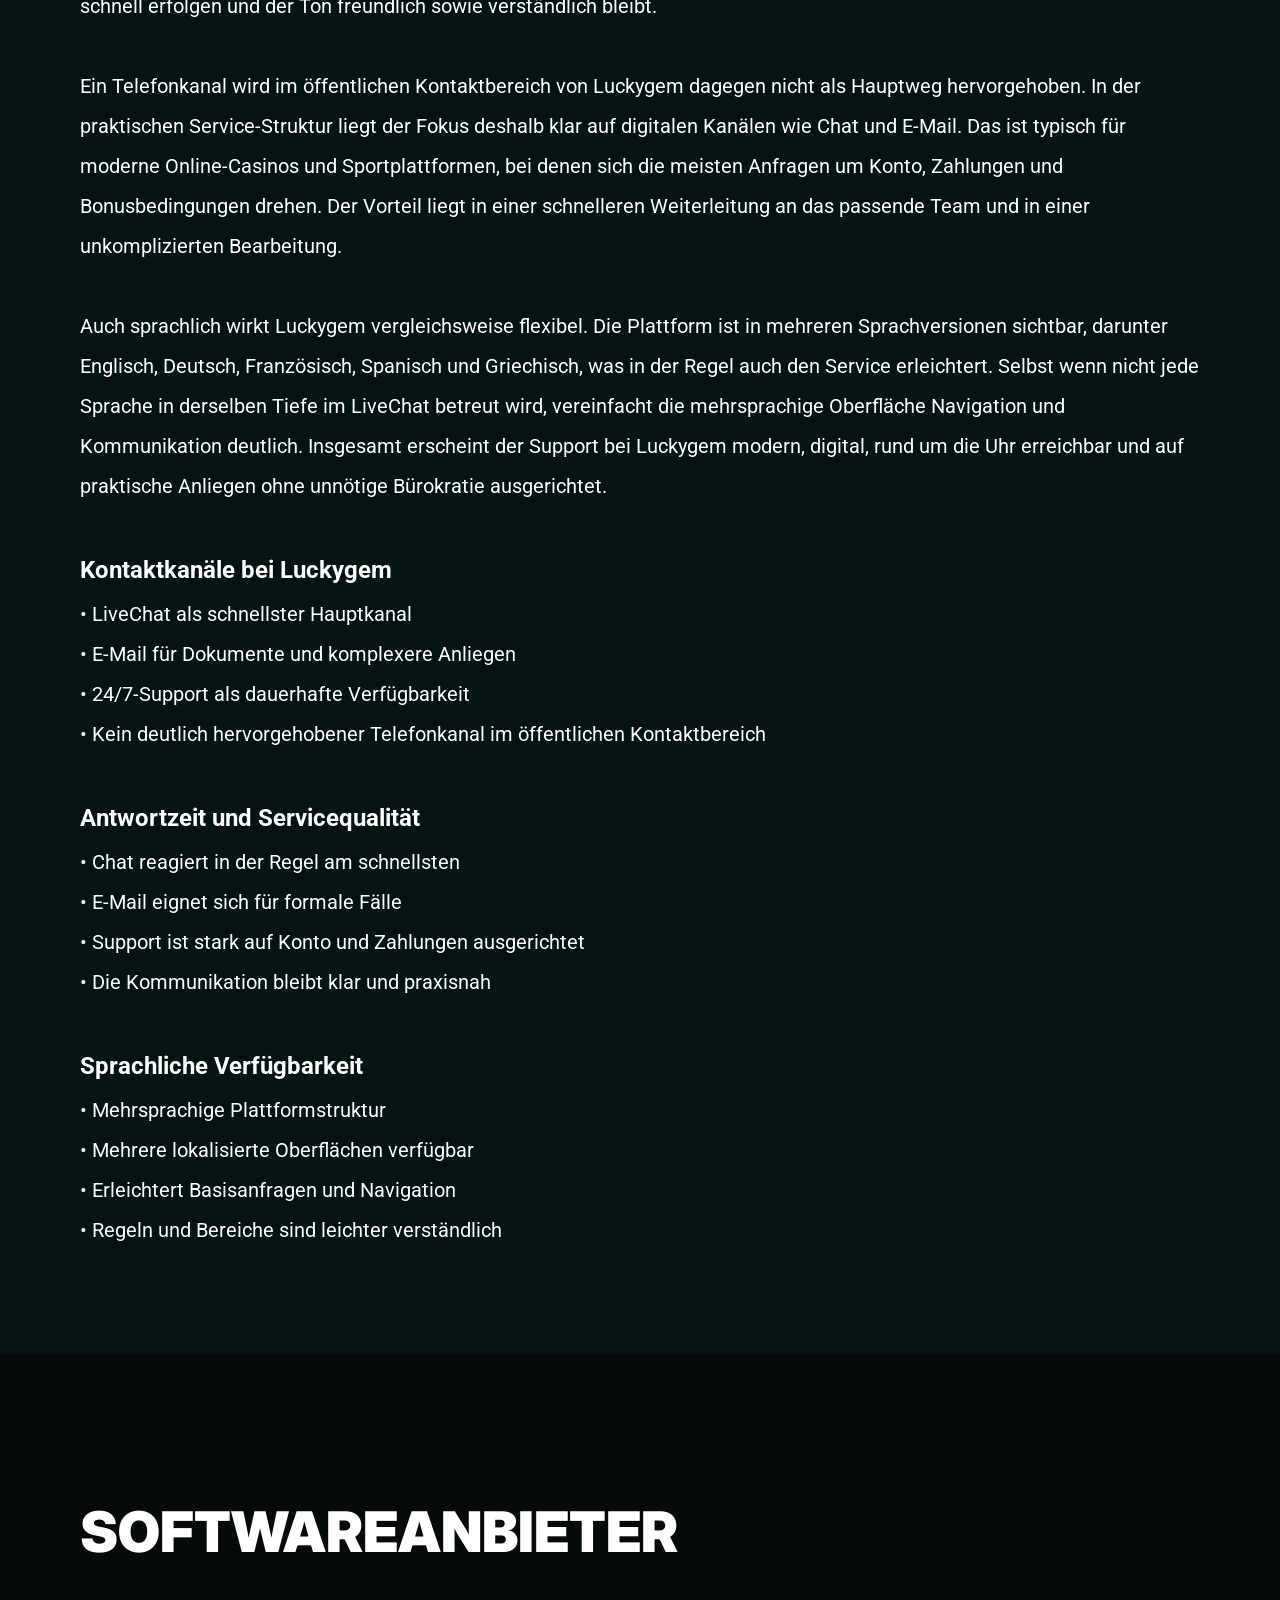
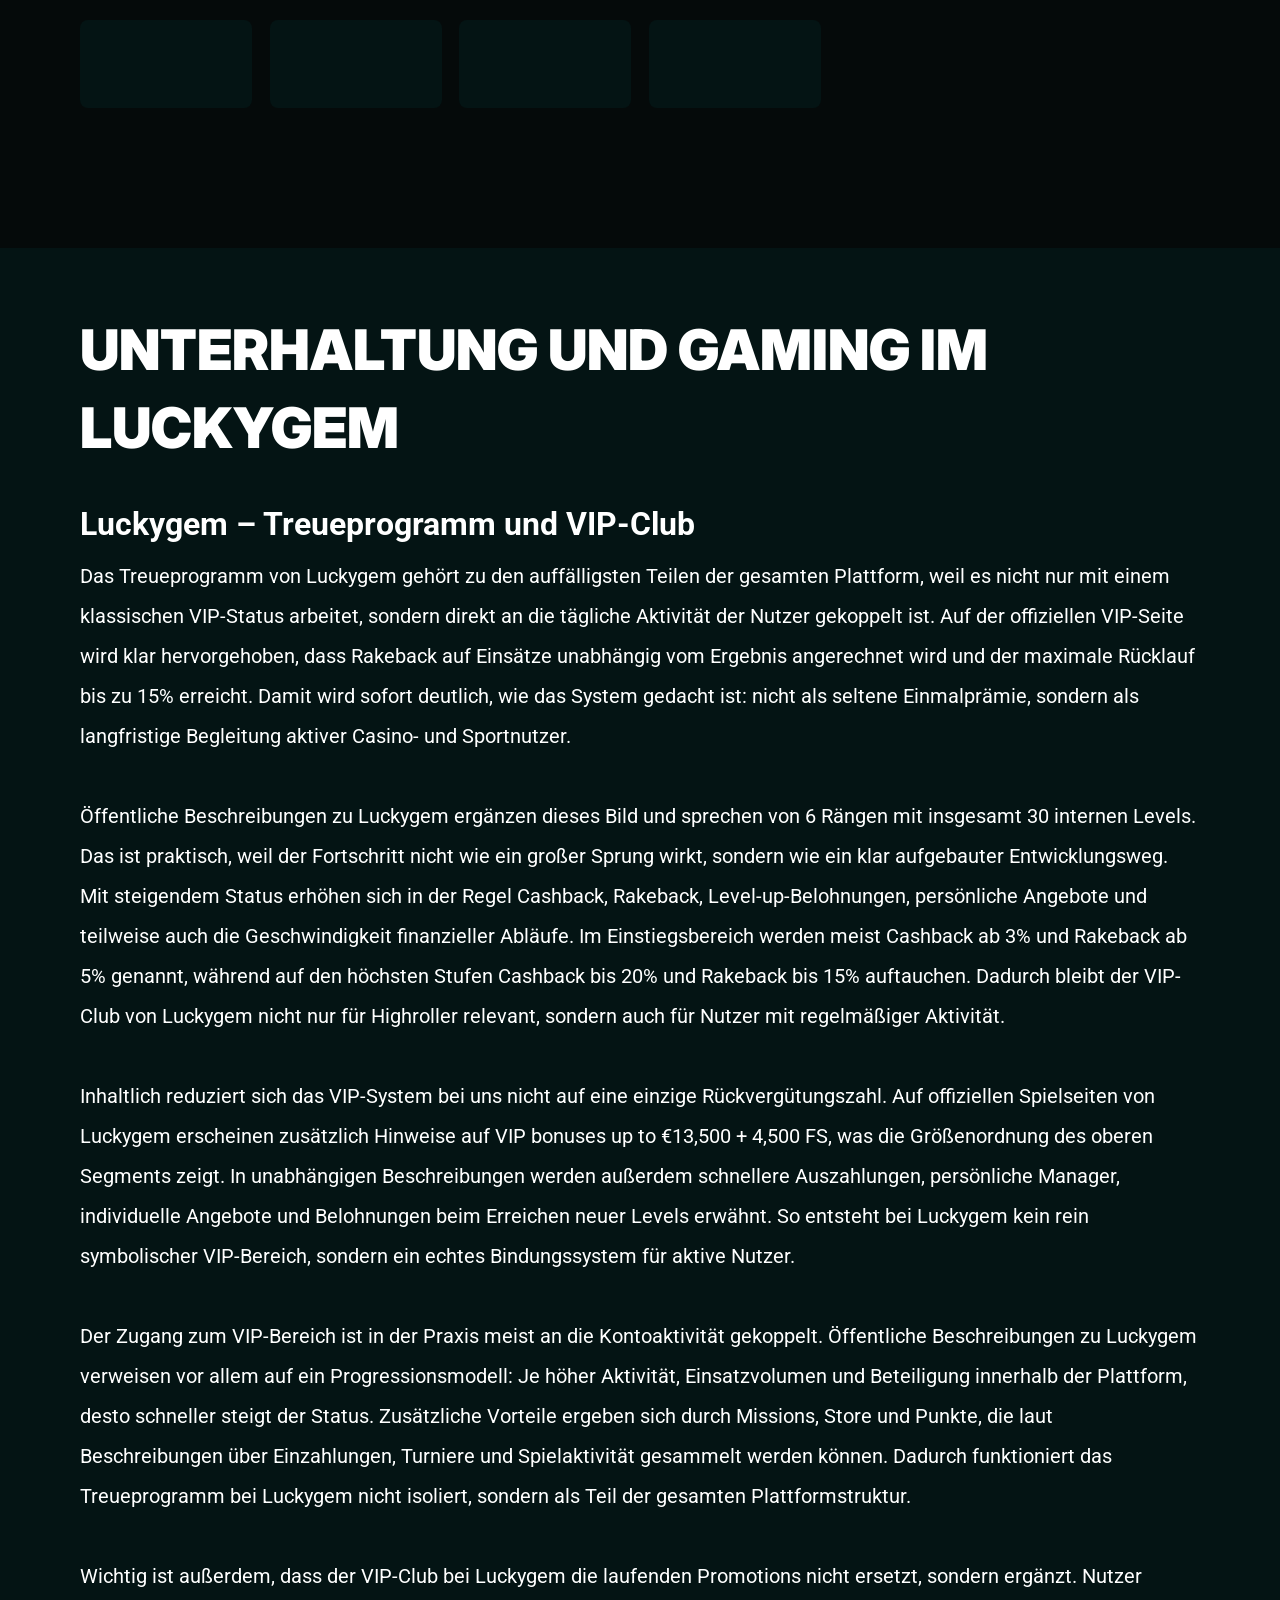
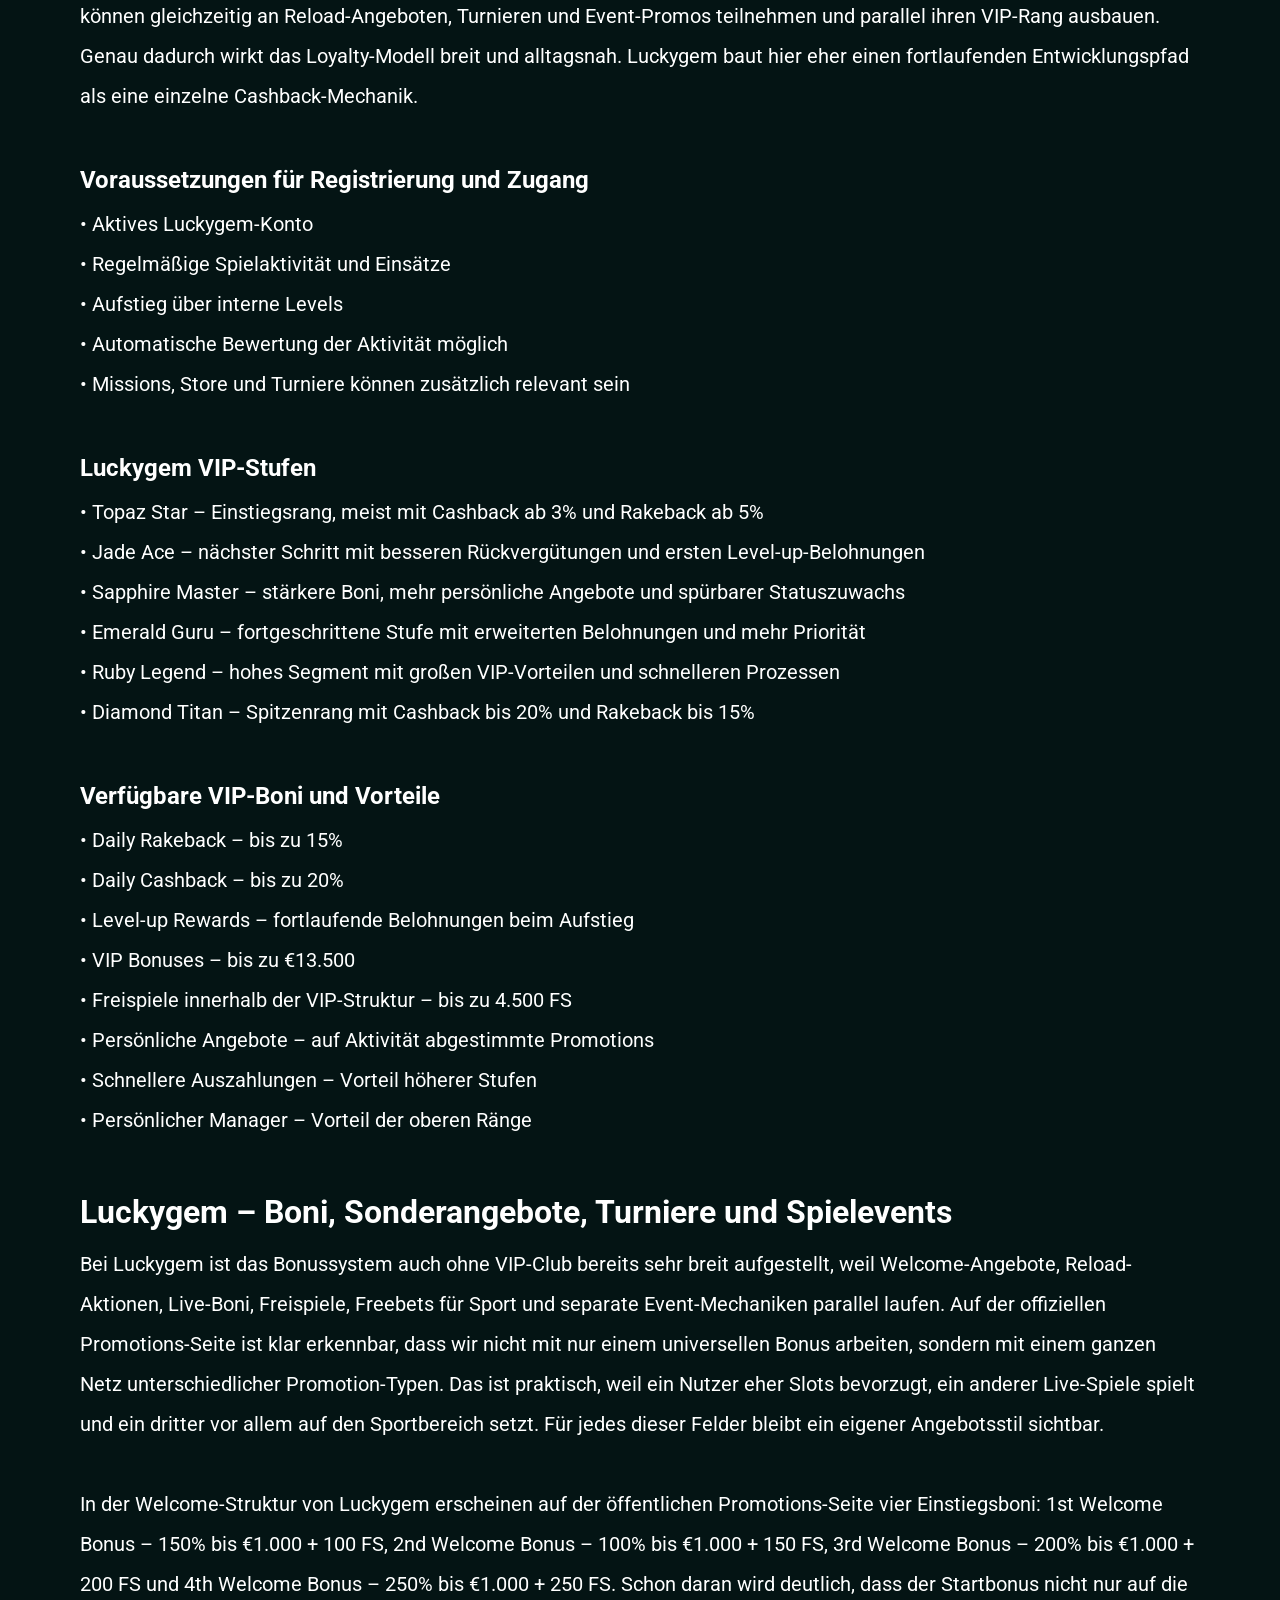
==== commit cbb7769c: "Site update" ====
--- a/index.html
+++ b/index.html
@@ -337,7 +337,7 @@
                     <div class="historyBlock block">
                         <h2 class="historyTitle title">Luckygem: Ihr Komfort — Regeln, Sicherheit, Support</h2>
                         <div class="historyDescription"><h3 style = "font-weight: bold;font-size: 32px;">
-Luckygem – Besuchsregeln&shy, Zugangsbedingungen&shy und verantwortungsbewusstes&shy Spielen
+Lucky&shy;gem – Besuchs&shy;regeln, Zugangs&shy;bedingungen und verant&shy;wortungs&shy;bewusstes Spielen
 </h3>
 <p>
 Der Zugang zu Luckygem ist ausschließlich für volljährige Nutzer vorgesehen, und auf den öffentlichen Seiten der Plattform wird die Grenze von 18+ direkt angegeben. Für die vollständige Nutzung des Kontos benötigen wir eine Registrierung mit grundlegenden persönlichen Angaben. Beim Spiel um Echtgeld können wir eine Identitätsprüfung und eine Bestätigung der Zahlungsdaten verlangen, insbesondere vor der ersten Auszahlung. Diese Prüfung dient dem Schutz des Kontos, der Zahlungsabläufe und der korrekten Abwicklung von Auszahlungen. Bei Luckygem ist es wichtig, eigene Zahlungsmittel zu verwenden und das Profil aktuell zu halten. Wenn Boni genutzt werden, gelten zusätzlich die Regeln der jeweiligen Aktion, ihre Laufzeit, zulässige Spiele und die Umsatzbedingungen. Für einen transparenten Zugang empfehlen wir, die Bereiche Terms of Use, Payment Policy, Privacy Policy und Bonus Policy vorab zu lesen.
@@ -375,7 +375,7 @@
 </ul><br>
 
 <h4 style = "font-weight: bold; font-size: 24px;">
-Verantwortungsbewusstes Spielen bei Luckygem
+Verant&shy;wortungs&shy;bewusstes Spielen bei Lucky&shy;gem
 </h4>
 <ul>
             <li>• Selbstsperre über den Kundendienst</li>
